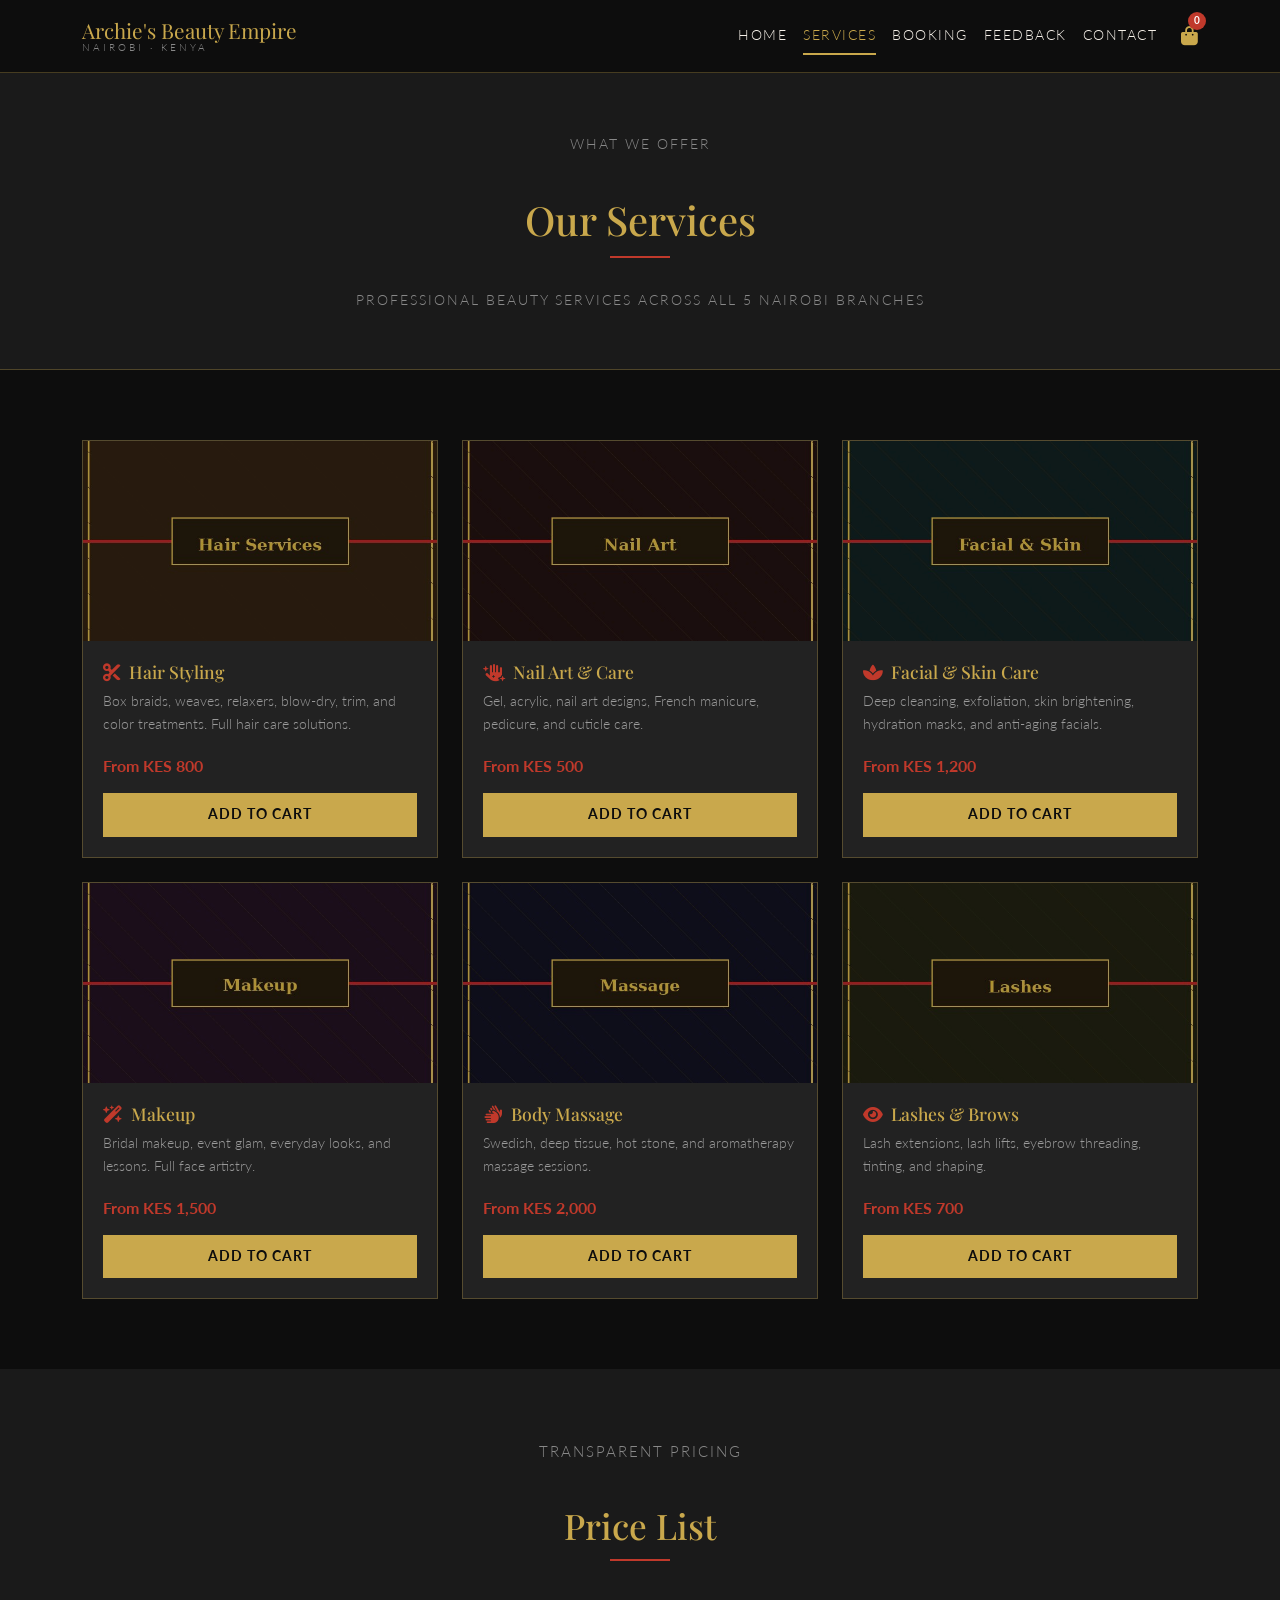
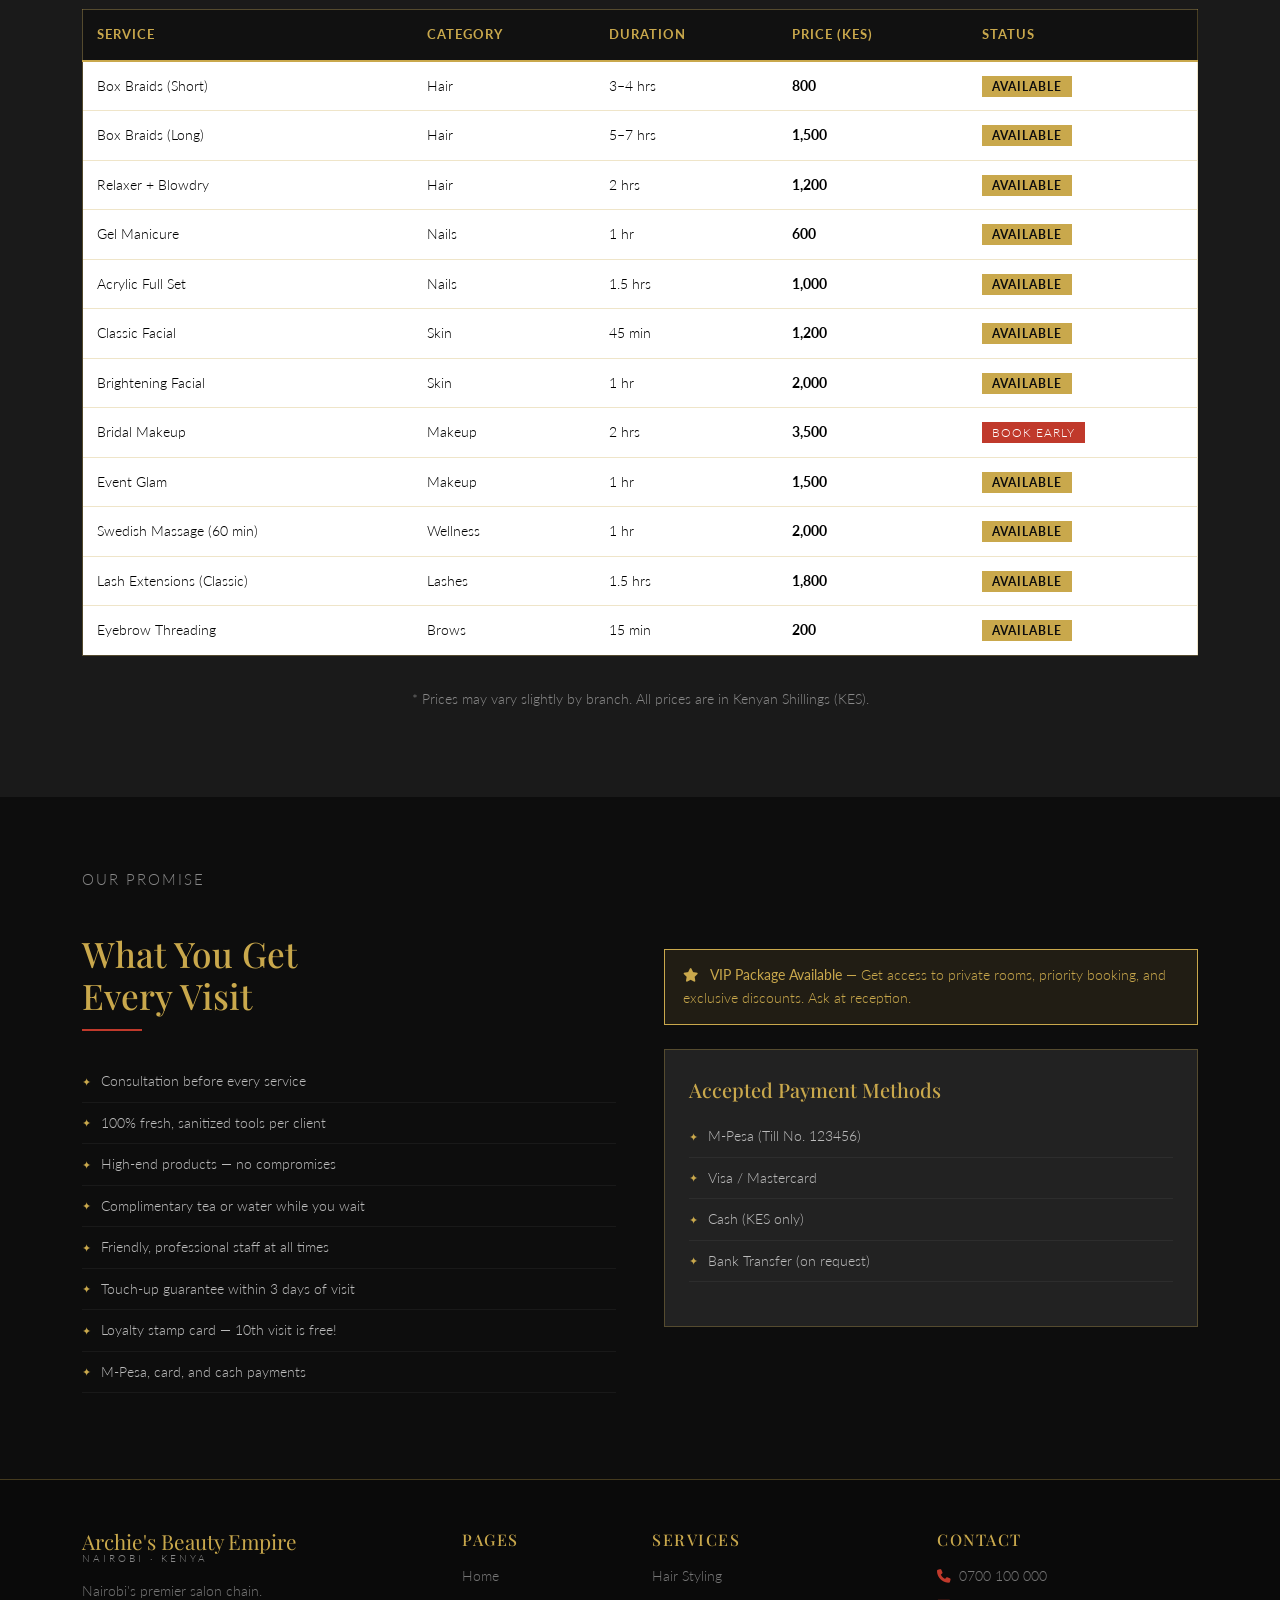
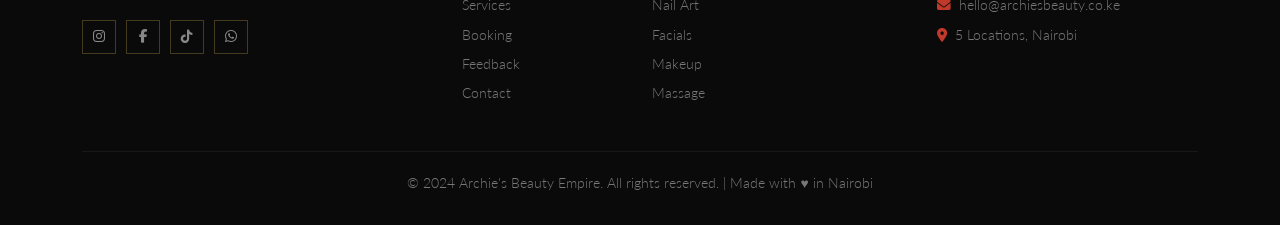
==== services.html @ 9f959bee "first commit" ====
<!DOCTYPE html>
<html lang="en">
<head>
  <meta charset="UTF-8"/>
  <meta name="viewport" content="width=device-width, initial-scale=1.0"/>
  <title>Services | Archie's Beauty Empire</title>
  <link href="https://cdn.jsdelivr.net/npm/bootstrap@5.3.0/dist/css/bootstrap.min.css" rel="stylesheet"/>
  <link rel="stylesheet" href="https://cdnjs.cloudflare.com/ajax/libs/font-awesome/6.4.0/css/all.min.css"/>
  <link rel="stylesheet" href="assets/styles/style.css"/>
</head>
<body>

  <!-- NAVBAR -->
  <nav class="navbar navbar-expand-lg sticky-top">
    <div class="container">
      <a class="navbar-brand" href="index.html">
        <img src="assets/images/logo.png" alt="Logo" onerror="this.style.display='none'"/>
        <div class="brand-text">
          Archie's Beauty Empire
          <span>Nairobi · Kenya</span>
        </div>
      </a>
      <button class="navbar-toggler" type="button" data-bs-toggle="collapse" data-bs-target="#navbarMain">
        <span class="navbar-toggler-icon"></span>
      </button>
      <div class="collapse navbar-collapse" id="navbarMain">
        <ul class="navbar-nav ms-auto align-items-center">
          <li class="nav-item"><a class="nav-link" href="index.html">Home</a></li>
          <li class="nav-item"><a class="nav-link active" href="services.html">Services</a></li>
          <li class="nav-item"><a class="nav-link" href="booking.html">Booking</a></li>
          <li class="nav-item"><a class="nav-link" href="feedback.html">Feedback</a></li>
          <li class="nav-item"><a class="nav-link" href="contact.html">Contact</a></li>
          <li class="nav-item">
            <div class="cart-icon-wrapper ms-3" onclick="toggleCart()">
              <i class="fas fa-shopping-bag"></i>
              <span class="cart-badge" id="cartCount">0</span>
            </div>
          </li>
        </ul>
      </div>
    </div>
  </nav>

  <!-- PAGE HEADER -->
  <div class="page-header">
    <div class="container">
      <p class="section-subtitle">What We Offer</p>
      <h1 class="section-title">Our Services</h1>
      <div class="divider mx-auto"></div>
      <p style="color:var(--grey); font-size:0.9rem;">Professional beauty services across all 5 Nairobi branches</p>
    </div>
  </div>

  <!-- ALL SERVICES CARDS -->
  <section class="section-pad">
    <div class="container">
      <div class="row g-4">

        <div class="col-md-4 col-sm-6">
          <div class="service-card">
            <img src="assets/images/service-hair.jpg" alt="Hair"/>
            <div class="card-body">
              <h5 class="card-title"><i class="fas fa-cut me-2" style="color:var(--red);"></i>Hair Styling</h5>
              <p class="card-text">Box braids, weaves, relaxers, blow-dry, trim, and color treatments. Full hair care solutions.</p>
              <span class="price-tag">From KES 800</span>
              <button class="btn-gold w-100" onclick="addToCart('Hair Styling', 800)">Add to Cart</button>
            </div>
          </div>
        </div>

        <div class="col-md-4 col-sm-6">
          <div class="service-card">
            <img src="assets/images/service-nails.jpg" alt="Nails"/>
            <div class="card-body">
              <h5 class="card-title"><i class="fas fa-hand-sparkles me-2" style="color:var(--red);"></i>Nail Art & Care</h5>
              <p class="card-text">Gel, acrylic, nail art designs, French manicure, pedicure, and cuticle care.</p>
              <span class="price-tag">From KES 500</span>
              <button class="btn-gold w-100" onclick="addToCart('Nail Art & Care', 500)">Add to Cart</button>
            </div>
          </div>
        </div>

        <div class="col-md-4 col-sm-6">
          <div class="service-card">
            <img src="assets/images/service-facial.jpg" alt="Facial"/>
            <div class="card-body">
              <h5 class="card-title"><i class="fas fa-spa me-2" style="color:var(--red);"></i>Facial & Skin Care</h5>
              <p class="card-text">Deep cleansing, exfoliation, skin brightening, hydration masks, and anti-aging facials.</p>
              <span class="price-tag">From KES 1,200</span>
              <button class="btn-gold w-100" onclick="addToCart('Facial & Skin Care', 1200)">Add to Cart</button>
            </div>
          </div>
        </div>

        <div class="col-md-4 col-sm-6">
          <div class="service-card">
            <img src="assets/images/service-makeup.jpg" alt="Makeup"/>
            <div class="card-body">
              <h5 class="card-title"><i class="fas fa-wand-magic-sparkles me-2" style="color:var(--red);"></i>Makeup</h5>
              <p class="card-text">Bridal makeup, event glam, everyday looks, and lessons. Full face artistry.</p>
              <span class="price-tag">From KES 1,500</span>
              <button class="btn-gold w-100" onclick="addToCart('Makeup', 1500)">Add to Cart</button>
            </div>
          </div>
        </div>

        <div class="col-md-4 col-sm-6">
          <div class="service-card">
            <img src="assets/images/service-massage.jpg" alt="Massage"/>
            <div class="card-body">
              <h5 class="card-title"><i class="fas fa-hands me-2" style="color:var(--red);"></i>Body Massage</h5>
              <p class="card-text">Swedish, deep tissue, hot stone, and aromatherapy massage sessions.</p>
              <span class="price-tag">From KES 2,000</span>
              <button class="btn-gold w-100" onclick="addToCart('Body Massage', 2000)">Add to Cart</button>
            </div>
          </div>
        </div>

        <div class="col-md-4 col-sm-6">
          <div class="service-card">
            <img src="assets/images/service-lashes.jpg" alt="Lashes"/>
            <div class="card-body">
              <h5 class="card-title"><i class="fas fa-eye me-2" style="color:var(--red);"></i>Lashes & Brows</h5>
              <p class="card-text">Lash extensions, lash lifts, eyebrow threading, tinting, and shaping.</p>
              <span class="price-tag">From KES 700</span>
              <button class="btn-gold w-100" onclick="addToCart('Lashes & Brows', 700)">Add to Cart</button>
            </div>
          </div>
        </div>

      </div>
    </div>
  </section>

  <!-- PRICE TABLE -->
  <section class="section-pad" style="background: var(--dark);">
    <div class="container">
      <div class="text-center mb-5">
        <p class="section-subtitle">Transparent Pricing</p>
        <h2 class="section-title">Price List</h2>
        <div class="divider mx-auto"></div>
      </div>
      <div class="table-responsive">
        <table class="table table-dark-custom w-100">
          <thead>
            <tr>
              <th>Service</th>
              <th>Category</th>
              <th>Duration</th>
              <th>Price (KES)</th>
              <th>Status</th>
            </tr>
          </thead>
          <tbody>
            <tr>
              <td>Box Braids (Short)</td>
              <td>Hair</td>
              <td>3–4 hrs</td>
              <td class="price-cell">800</td>
              <td><span class="badge-gold">Available</span></td>
            </tr>
            <tr>
              <td>Box Braids (Long)</td>
              <td>Hair</td>
              <td>5–7 hrs</td>
              <td class="price-cell">1,500</td>
              <td><span class="badge-gold">Available</span></td>
            </tr>
            <tr>
              <td>Relaxer + Blowdry</td>
              <td>Hair</td>
              <td>2 hrs</td>
              <td class="price-cell">1,200</td>
              <td><span class="badge-gold">Available</span></td>
            </tr>
            <tr>
              <td>Gel Manicure</td>
              <td>Nails</td>
              <td>1 hr</td>
              <td class="price-cell">600</td>
              <td><span class="badge-gold">Available</span></td>
            </tr>
            <tr>
              <td>Acrylic Full Set</td>
              <td>Nails</td>
              <td>1.5 hrs</td>
              <td class="price-cell">1,000</td>
              <td><span class="badge-gold">Available</span></td>
            </tr>
            <tr>
              <td>Classic Facial</td>
              <td>Skin</td>
              <td>45 min</td>
              <td class="price-cell">1,200</td>
              <td><span class="badge-gold">Available</span></td>
            </tr>
            <tr>
              <td>Brightening Facial</td>
              <td>Skin</td>
              <td>1 hr</td>
              <td class="price-cell">2,000</td>
              <td><span class="badge-gold">Available</span></td>
            </tr>
            <tr>
              <td>Bridal Makeup</td>
              <td>Makeup</td>
              <td>2 hrs</td>
              <td class="price-cell">3,500</td>
              <td><span class="badge-red">Book Early</span></td>
            </tr>
            <tr>
              <td>Event Glam</td>
              <td>Makeup</td>
              <td>1 hr</td>
              <td class="price-cell">1,500</td>
              <td><span class="badge-gold">Available</span></td>
            </tr>
            <tr>
              <td>Swedish Massage (60 min)</td>
              <td>Wellness</td>
              <td>1 hr</td>
              <td class="price-cell">2,000</td>
              <td><span class="badge-gold">Available</span></td>
            </tr>
            <tr>
              <td>Lash Extensions (Classic)</td>
              <td>Lashes</td>
              <td>1.5 hrs</td>
              <td class="price-cell">1,800</td>
              <td><span class="badge-gold">Available</span></td>
            </tr>
            <tr>
              <td>Eyebrow Threading</td>
              <td>Brows</td>
              <td>15 min</td>
              <td class="price-cell">200</td>
              <td><span class="badge-gold">Available</span></td>
            </tr>
          </tbody>
        </table>
      </div>
      <p class="text-sm mt-3 text-center">* Prices may vary slightly by branch. All prices are in Kenyan Shillings (KES).</p>
    </div>
  </section>

  <!-- BENEFITS LIST -->
  <section class="section-pad">
    <div class="container">
      <div class="row g-5 align-items-center">
        <div class="col-lg-6">
          <p class="section-subtitle">Our Promise</p>
          <h2 class="section-title">What You Get <br/>Every Visit</h2>
          <div class="divider divider-left"></div>
          <ul class="features-list mt-4">
            <li>Consultation before every service</li>
            <li>100% fresh, sanitized tools per client</li>
            <li>High-end products — no compromises</li>
            <li>Complimentary tea or water while you wait</li>
            <li>Friendly, professional staff at all times</li>
            <li>Touch-up guarantee within 3 days of visit</li>
            <li>Loyalty stamp card — 10th visit is free!</li>
            <li>M-Pesa, card, and cash payments</li>
          </ul>
        </div>
        <div class="col-lg-6">
          <div class="alert-gold mb-4">
            <i class="fas fa-star me-2" style="color:var(--gold);"></i>
            <strong>VIP Package Available</strong> — Get access to private rooms, priority booking, and exclusive discounts. Ask at reception.
          </div>
          <div class="branch-card">
            <h5 style="margin-bottom:14px;">Accepted Payment Methods</h5>
            <ul class="features-list">
              <li>M-Pesa (Till No. 123456)</li>
              <li>Visa / Mastercard</li>
              <li>Cash (KES only)</li>
              <li>Bank Transfer (on request)</li>
            </ul>
          </div>
        </div>
      </div>
    </div>
  </section>

  <!-- FOOTER -->
  <footer>
    <div class="container">
      <div class="row g-4">
        <div class="col-md-4">
          <div class="brand-text mb-3">Archie's Beauty Empire<span>Nairobi · Kenya</span></div>
          <p>Nairobi's premier salon chain.</p>
          <div class="mt-3">
            <a href="#" class="social-link"><i class="fab fa-instagram"></i></a>
            <a href="#" class="social-link"><i class="fab fa-facebook-f"></i></a>
            <a href="#" class="social-link"><i class="fab fa-tiktok"></i></a>
            <a href="#" class="social-link"><i class="fab fa-whatsapp"></i></a>
          </div>
        </div>
        <div class="col-md-2">
          <h6>Pages</h6>
          <ul class="ps-0">
            <li><a href="index.html">Home</a></li>
            <li><a href="services.html">Services</a></li>
            <li><a href="booking.html">Booking</a></li>
            <li><a href="feedback.html">Feedback</a></li>
            <li><a href="contact.html">Contact</a></li>
          </ul>
        </div>
        <div class="col-md-3">
          <h6>Services</h6>
          <ul class="ps-0">
            <li>Hair Styling</li>
            <li>Nail Art</li>
            <li>Facials</li>
            <li>Makeup</li>
            <li>Massage</li>
          </ul>
        </div>
        <div class="col-md-3">
          <h6>Contact</h6>
          <p><i class="fas fa-phone me-2" style="color:var(--red);"></i>0700 100 000</p>
          <p><i class="fas fa-envelope me-2" style="color:var(--red);"></i>hello@archiesbeauty.co.ke</p>
          <p><i class="fas fa-map-marker-alt me-2" style="color:var(--red);"></i>5 Locations, Nairobi</p>
        </div>
      </div>
      <div class="footer-bottom text-center">
        <p>&copy; 2024 Archie's Beauty Empire. All rights reserved. | Made with ♥ in Nairobi</p>
      </div>
    </div>
  </footer>

  <!-- CART SIDEBAR -->
  <div class="cart-overlay" id="cartOverlay" onclick="toggleCart()"></div>
  <div class="cart-sidebar" id="cartSidebar">
    <div class="cart-sidebar-header">
      <h5>My Cart</h5>
      <button class="cart-close-btn" onclick="toggleCart()"><i class="fas fa-times"></i></button>
    </div>
    <div id="cartItems">
      <p style="color:var(--grey); font-size:0.85rem; text-align:center; margin-top:30px;">Your cart is empty.</p>
    </div>
    <div class="cart-total" id="cartTotalSection" style="display:none;">
      <span>Total</span>
      <span id="cartTotalPrice">KES 0</span>
    </div>
    <button class="btn-gold w-100 mt-3" onclick="checkout()" id="checkoutBtn" style="display:none;">Checkout</button>
    <a href="booking.html" class="btn-outline-gold w-100 mt-2 d-block text-center">Book Appointment</a>
  </div>

  <script src="https://cdn.jsdelivr.net/npm/bootstrap@5.3.0/dist/js/bootstrap.bundle.min.js"></script>
  <script src="assets/styles/cart.js"></script>
</body>
</html>
---- assets/styles/style.css ----
/* =============================================
   Archie's Beauty Empire - External Stylesheet
   Theme: Minimal Kenyan | Gold + Black + Red
   ============================================= */

/* --- Google Fonts Import --- */
@import url('https://fonts.googleapis.com/css2?family=Playfair+Display:wght@400;600;700&family=Lato:wght@300;400;700&display=swap');

/* --- CSS Variables --- */
:root {
  --gold: #c9a84c;
  --gold-light: #e2c87e;
  --gold-dark: #9a7a2e;
  --black: #0d0d0d;
  --dark: #1a1a1a;
  --dark-card: #222222;
  --red: #c0392b;
  --red-dark: #922b21;
  --white: #f5f0e8;
  --grey: #888888;
  --border: rgba(201, 168, 76, 0.3);
  --font-heading: 'Playfair Display', serif;
  --font-body: 'Lato', sans-serif;
}

/* --- Reset & Base --- */
* {
  margin: 0;
  padding: 0;
  box-sizing: border-box;
}

body {
  background-color: var(--black);
  color: var(--white);
  font-family: var(--font-body);
  font-weight: 300;
  line-height: 1.7;
}

h1, h2, h3, h4, h5 {
  font-family: var(--font-heading);
  color: var(--gold);
}

a {
  text-decoration: none;
  color: inherit;
}

p {
  color: #ccc;
}

img {
  max-width: 100%;
  display: block;
}

/* --- Utility Classes --- */
.gold-text { color: var(--gold); }
.red-text  { color: var(--red); }
.section-pad { padding: 70px 0; }
.text-sm { font-size: 0.85rem; color: var(--grey); }

.section-title {
  font-family: var(--font-heading);
  font-size: 2.2rem;
  color: var(--gold);
  margin-bottom: 10px;
}

.section-subtitle {
  color: var(--grey);
  font-size: 0.95rem;
  margin-bottom: 40px;
  letter-spacing: 2px;
  text-transform: uppercase;
}

.divider {
  width: 60px;
  height: 2px;
  background: var(--red);
  margin: 12px auto 30px;
}

.divider-left {
  margin-left: 0;
}

/* --- Buttons --- */
.btn-gold {
  background-color: var(--gold);
  color: var(--black);
  border: none;
  padding: 10px 28px;
  font-family: var(--font-body);
  font-weight: 700;
  letter-spacing: 1px;
  text-transform: uppercase;
  font-size: 0.85rem;
  transition: all 0.3s ease;
  cursor: pointer;
  border-radius: 0;
}

.btn-gold:hover {
  background-color: var(--gold-dark);
  color: var(--white);
  transform: translateY(-2px);
}

.btn-outline-gold {
  background: transparent;
  border: 1px solid var(--gold);
  color: var(--gold);
  padding: 10px 28px;
  font-family: var(--font-body);
  font-weight: 700;
  letter-spacing: 1px;
  text-transform: uppercase;
  font-size: 0.85rem;
  transition: all 0.3s ease;
  cursor: pointer;
  border-radius: 0;
}

.btn-outline-gold:hover {
  background-color: var(--gold);
  color: var(--black);
}

.btn-red {
  background-color: var(--red);
  color: var(--white);
  border: none;
  padding: 10px 28px;
  font-family: var(--font-body);
  font-weight: 700;
  letter-spacing: 1px;
  text-transform: uppercase;
  font-size: 0.85rem;
  transition: all 0.3s ease;
  cursor: pointer;
  border-radius: 0;
}

.btn-red:hover {
  background-color: var(--red-dark);
  transform: translateY(-2px);
}

/* --- Navbar --- */
.navbar {
  background-color: var(--black) !important;
  border-bottom: 1px solid var(--border);
  padding: 14px 0;
}

.navbar-brand {
  display: flex;
  align-items: center;
  gap: 12px;
}

.navbar-brand img {
  width: 48px;
  height: 48px;
  object-fit: contain;
  border: 1px solid var(--gold);
  border-radius: 50%;
  padding: 3px;
}

.brand-text {
  font-family: var(--font-heading);
  font-size: 1.3rem;
  color: var(--gold);
  line-height: 1.1;
}

.brand-text span {
  display: block;
  font-size: 0.65rem;
  letter-spacing: 3px;
  color: var(--grey);
  font-family: var(--font-body);
  text-transform: uppercase;
}

.navbar-nav .nav-link {
  color: var(--white) !important;
  font-size: 0.85rem;
  letter-spacing: 1.5px;
  text-transform: uppercase;
  margin: 0 8px;
  padding: 6px 0 !important;
  border-bottom: 2px solid transparent;
  transition: all 0.3s;
}

.navbar-nav .nav-link:hover,
.navbar-nav .nav-link.active {
  color: var(--gold) !important;
  border-bottom: 2px solid var(--gold);
}

.navbar-toggler {
  border: 1px solid var(--gold) !important;
}

.navbar-toggler-icon {
  filter: invert(80%) sepia(50%) saturate(500%) hue-rotate(5deg);
}

.cart-icon-wrapper {
  position: relative;
  cursor: pointer;
  color: var(--gold);
  font-size: 1.2rem;
  margin-left: 12px;
}

.cart-badge {
  position: absolute;
  top: -8px;
  right: -8px;
  background: var(--red);
  color: #fff;
  border-radius: 50%;
  width: 18px;
  height: 18px;
  font-size: 0.65rem;
  display: flex;
  align-items: center;
  justify-content: center;
  font-weight: bold;
}

/* --- Hero Section --- */
.hero-section {
  position: relative;
  min-height: 88vh;
  display: flex;
  align-items: center;
  overflow: hidden;
  background-color: var(--dark);
}

.hero-bg {
  position: absolute;
  inset: 0;
  background-image: url('../images/hero-salon.jpg');
  background-size: cover;
  background-position: center;
  opacity: 0.2;
  z-index: 0;
}

.hero-overlay {
  position: absolute;
  inset: 0;
  background: linear-gradient(135deg, rgba(13,13,13,0.95) 40%, rgba(192,57,43,0.12) 100%);
  z-index: 1;
}

.hero-content {
  position: relative;
  z-index: 2;
}

.hero-eyebrow {
  font-size: 0.75rem;
  letter-spacing: 5px;
  text-transform: uppercase;
  color: var(--red);
  margin-bottom: 16px;
}

.hero-title {
  font-family: var(--font-heading);
  font-size: clamp(2.5rem, 6vw, 5rem);
  color: var(--gold);
  line-height: 1.1;
  margin-bottom: 20px;
}

.hero-title em {
  font-style: italic;
  color: var(--white);
}

.hero-desc {
  color: #aaa;
  font-size: 1rem;
  max-width: 480px;
  margin-bottom: 36px;
  line-height: 1.8;
}

.hero-gold-line {
  width: 80px;
  height: 1px;
  background: var(--gold);
  margin-bottom: 30px;
}

.hero-stats {
  display: flex;
  gap: 40px;
  margin-top: 50px;
}

.hero-stat h3 {
  font-size: 2rem;
  font-family: var(--font-heading);
  color: var(--gold);
}

.hero-stat p {
  font-size: 0.75rem;
  text-transform: uppercase;
  letter-spacing: 2px;
  color: var(--grey);
}

/* --- Cards --- */
.service-card {
  background: var(--dark-card);
  border: 1px solid var(--border);
  border-radius: 0;
  overflow: hidden;
  transition: transform 0.3s ease, border-color 0.3s;
  height: 100%;
}

.service-card:hover {
  transform: translateY(-6px);
  border-color: var(--gold);
}

.service-card img {
  height: 200px;
  width: 100%;
  object-fit: cover;
  opacity: 0.8;
  transition: opacity 0.3s;
}

.service-card:hover img {
  opacity: 1;
}

.service-card .card-body {
  padding: 20px;
}

.service-card .card-title {
  font-family: var(--font-heading);
  font-size: 1.1rem;
  color: var(--gold);
  margin-bottom: 8px;
}

.service-card .card-text {
  font-size: 0.85rem;
  color: #999;
  margin-bottom: 16px;
}

.service-card .price-tag {
  color: var(--red);
  font-size: 1rem;
  font-weight: bold;
  margin-bottom: 14px;
  display: block;
}

/* --- Carousel --- */
.carousel-item img {
  height: 480px;
  object-fit: cover;
  opacity: 0.5;
}

.carousel-caption-custom {
  position: absolute;
  bottom: 50%;
  left: 50%;
  transform: translate(-50%, 50%);
  text-align: center;
  z-index: 10;
}

.carousel-caption-custom h3 {
  font-family: var(--font-heading);
  font-size: 2.2rem;
  color: var(--gold);
}

.carousel-caption-custom p {
  color: #ccc;
  font-size: 0.9rem;
}

.carousel-control-prev-icon,
.carousel-control-next-icon {
  filter: invert(75%) sepia(40%) saturate(500%) hue-rotate(5deg);
}

.carousel-indicators [data-bs-target] {
  background-color: var(--gold);
}

/* --- Pricing Table --- */
.table-dark-custom {
  background: var(--dark-card);
  color: var(--white);
  border: 1px solid var(--border);
  font-size: 0.9rem;
}

.table-dark-custom thead th {
  background: #111;
  color: var(--gold);
  border-bottom: 2px solid var(--gold);
  text-transform: uppercase;
  letter-spacing: 1px;
  font-size: 0.8rem;
  padding: 14px;
}

.table-dark-custom td {
  border-color: var(--border);
  padding: 12px 14px;
  vertical-align: middle;
}

.table-dark-custom tr:hover {
  background: rgba(201,168,76,0.06);
}

.price-cell {
  color: var(--gold);
  font-weight: bold;
}

.badge-red {
  background: var(--red);
  color: #fff;
  padding: 3px 10px;
  font-size: 0.75rem;
  text-transform: uppercase;
  letter-spacing: 1px;
}

.badge-gold {
  background: var(--gold);
  color: var(--black);
  padding: 3px 10px;
  font-size: 0.75rem;
  text-transform: uppercase;
  letter-spacing: 1px;
  font-weight: bold;
}

/* --- Forms --- */
.form-control-dark {
  background: #1a1a1a;
  border: 1px solid var(--border);
  color: var(--white);
  border-radius: 0;
  padding: 12px 16px;
  font-size: 0.9rem;
  width: 100%;
}

.form-control-dark:focus {
  outline: none;
  border-color: var(--gold);
  background: #1f1f1f;
  box-shadow: 0 0 0 2px rgba(201,168,76,0.15);
  color: var(--white);
}

.form-control-dark::placeholder {
  color: #555;
}

.form-label-custom {
  color: var(--grey);
  font-size: 0.78rem;
  text-transform: uppercase;
  letter-spacing: 1.5px;
  margin-bottom: 6px;
  display: block;
}

.form-group-gap {
  margin-bottom: 20px;
}

select.form-control-dark option {
  background: var(--dark);
  color: var(--white);
}

/* --- Branches Section --- */
.branch-card {
  background: var(--dark-card);
  border: 1px solid var(--border);
  padding: 28px 24px;
  transition: border-color 0.3s;
  height: 100%;
}

.branch-card:hover {
  border-color: var(--gold);
}

.branch-card h5 {
  font-family: var(--font-heading);
  color: var(--gold);
  margin-bottom: 10px;
}

.branch-card p {
  font-size: 0.85rem;
  color: #999;
  margin-bottom: 4px;
}

.branch-icon {
  color: var(--red);
  font-size: 1.6rem;
  margin-bottom: 14px;
}

/* --- Feedback / Rating --- */
.feedback-card {
  background: var(--dark-card);
  border: 1px solid var(--border);
  padding: 24px;
  position: relative;
  transition: border-color 0.3s;
  height: 100%;
}

.feedback-card:hover {
  border-color: var(--gold);
}

.feedback-card .quote-mark {
  font-size: 3rem;
  color: var(--red);
  line-height: 1;
  font-family: var(--font-heading);
  position: absolute;
  top: 14px;
  left: 18px;
  opacity: 0.4;
}

.feedback-text {
  font-size: 0.9rem;
  color: #bbb;
  margin-bottom: 16px;
  padding-top: 20px;
}

.feedback-author {
  font-size: 0.8rem;
  color: var(--gold);
  font-weight: bold;
  text-transform: uppercase;
  letter-spacing: 1px;
}

.stars {
  color: var(--gold);
  font-size: 0.9rem;
  margin-bottom: 8px;
}

/* --- Cart Sidebar --- */
.cart-sidebar {
  position: fixed;
  right: -360px;
  top: 0;
  width: 340px;
  height: 100vh;
  background: var(--dark);
  border-left: 1px solid var(--border);
  z-index: 1050;
  transition: right 0.35s ease;
  overflow-y: auto;
  padding: 24px;
}

.cart-sidebar.open {
  right: 0;
}

.cart-sidebar-header {
  display: flex;
  justify-content: space-between;
  align-items: center;
  border-bottom: 1px solid var(--border);
  padding-bottom: 16px;
  margin-bottom: 20px;
}

.cart-sidebar-header h5 {
  color: var(--gold);
  font-family: var(--font-heading);
  margin: 0;
}

.cart-close-btn {
  background: none;
  border: none;
  color: var(--grey);
  font-size: 1.3rem;
  cursor: pointer;
}

.cart-item {
  display: flex;
  justify-content: space-between;
  align-items: center;
  padding: 12px 0;
  border-bottom: 1px solid rgba(255,255,255,0.06);
  font-size: 0.85rem;
}

.cart-item-name { color: var(--white); }
.cart-item-price { color: var(--gold); font-weight: bold; }

.cart-remove {
  background: none;
  border: none;
  color: var(--red);
  cursor: pointer;
  font-size: 0.8rem;
}

.cart-total {
  border-top: 1px solid var(--border);
  margin-top: 16px;
  padding-top: 16px;
  display: flex;
  justify-content: space-between;
  font-weight: bold;
  color: var(--gold);
  font-size: 1rem;
}

.cart-overlay {
  display: none;
  position: fixed;
  inset: 0;
  background: rgba(0,0,0,0.6);
  z-index: 1040;
}

.cart-overlay.open {
  display: block;
}

/* --- Footer --- */
footer {
  background: #0a0a0a;
  border-top: 1px solid var(--border);
  padding: 50px 0 24px;
  margin-top: 0;
}

footer h6 {
  color: var(--gold);
  font-family: var(--font-heading);
  font-size: 1rem;
  margin-bottom: 16px;
  text-transform: uppercase;
  letter-spacing: 1.5px;
}

footer p, footer a, footer li {
  font-size: 0.85rem;
  color: #777;
  list-style: none;
  margin-bottom: 6px;
}

footer a:hover { color: var(--gold); }

.footer-bottom {
  border-top: 1px solid rgba(255,255,255,0.06);
  padding-top: 20px;
  margin-top: 30px;
  font-size: 0.78rem;
  color: #555;
}

.social-link {
  display: inline-flex;
  align-items: center;
  justify-content: center;
  width: 34px;
  height: 34px;
  border: 1px solid var(--border);
  color: var(--grey) !important;
  margin-right: 6px;
  transition: all 0.3s;
  font-size: 0.85rem;
}

.social-link:hover {
  border-color: var(--gold);
  color: var(--gold) !important;
}

/* --- Page Header --- */
.page-header {
  background: var(--dark);
  border-bottom: 1px solid var(--border);
  padding: 60px 0 40px;
  text-align: center;
}

.page-header h1 {
  font-size: 2.5rem;
}

.page-header p {
  color: var(--grey);
  font-size: 0.85rem;
  letter-spacing: 2px;
  text-transform: uppercase;
}

/* --- Booking steps --- */
.step-badge {
  display: inline-flex;
  align-items: center;
  justify-content: center;
  width: 36px;
  height: 36px;
  background: var(--gold);
  color: var(--black);
  font-weight: bold;
  font-size: 0.9rem;
  border-radius: 50%;
  margin-bottom: 12px;
}

/* --- Features List --- */
.features-list {
  list-style: none;
  padding: 0;
}

.features-list li {
  padding: 8px 0;
  border-bottom: 1px solid rgba(255,255,255,0.05);
  font-size: 0.9rem;
  color: #bbb;
  display: flex;
  align-items: center;
  gap: 10px;
}

.features-list li::before {
  content: "✦";
  color: var(--gold);
  font-size: 0.7rem;
}

/* --- Rating Stars Input --- */
.star-rating {
  display: flex;
  flex-direction: row-reverse;
  gap: 6px;
  justify-content: flex-end;
}

.star-rating input {
  display: none;
}

.star-rating label {
  font-size: 1.6rem;
  color: #444;
  cursor: pointer;
  transition: color 0.2s;
}

.star-rating input:checked ~ label,
.star-rating label:hover,
.star-rating label:hover ~ label {
  color: var(--gold);
}

/* --- Alert / Notice --- */
.alert-gold {
  background: rgba(201,168,76,0.1);
  border: 1px solid var(--gold);
  color: var(--gold);
  padding: 14px 18px;
  font-size: 0.85rem;
  border-radius: 0;
}

/* --- Responsive Tweaks --- */
@media (max-width: 768px) {
  .hero-title { font-size: 2.2rem; }
  .hero-stats { gap: 20px; flex-wrap: wrap; }
  .section-title { font-size: 1.7rem; }
  .cart-sidebar { width: 100%; right: -100%; }
  .hero-desc { max-width: 100%; }
}

@media (max-width: 480px) {
  .hero-title { font-size: 1.8rem; }
  .navbar-brand .brand-text { font-size: 1rem; }
}
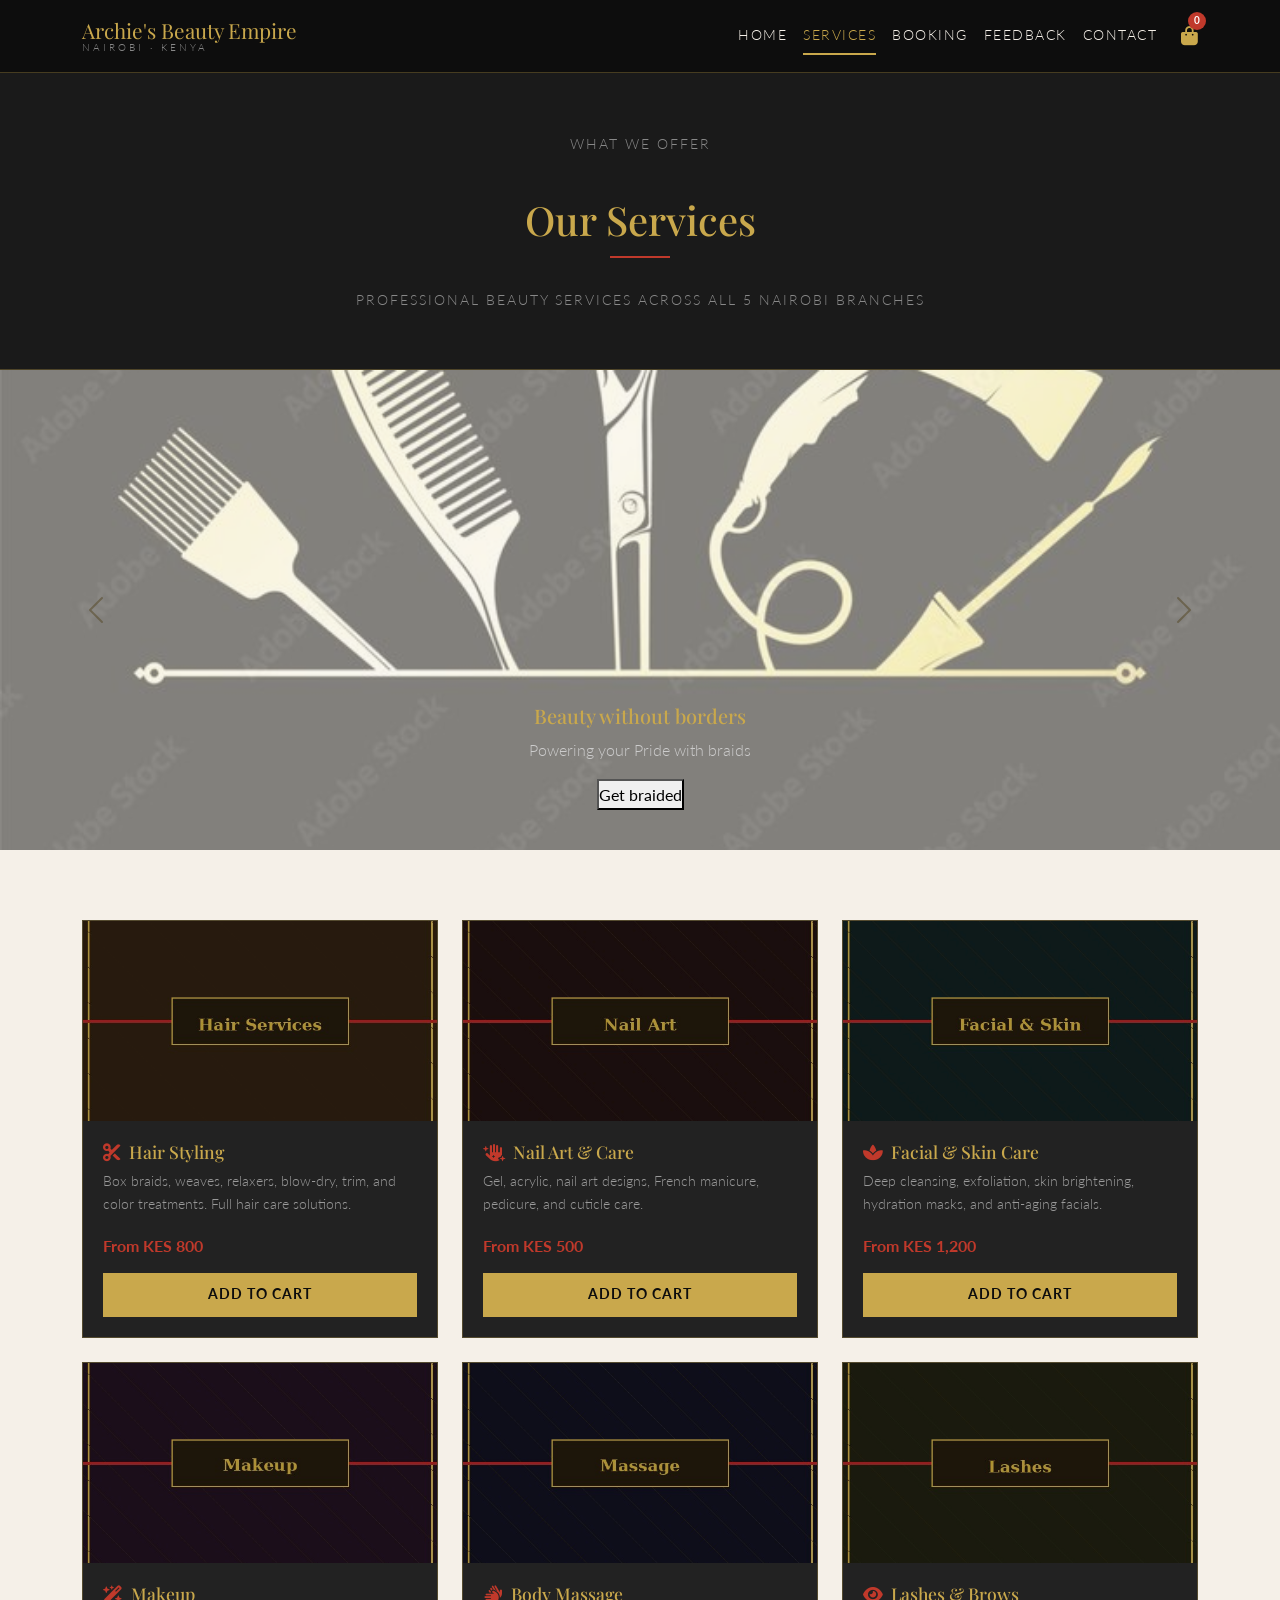
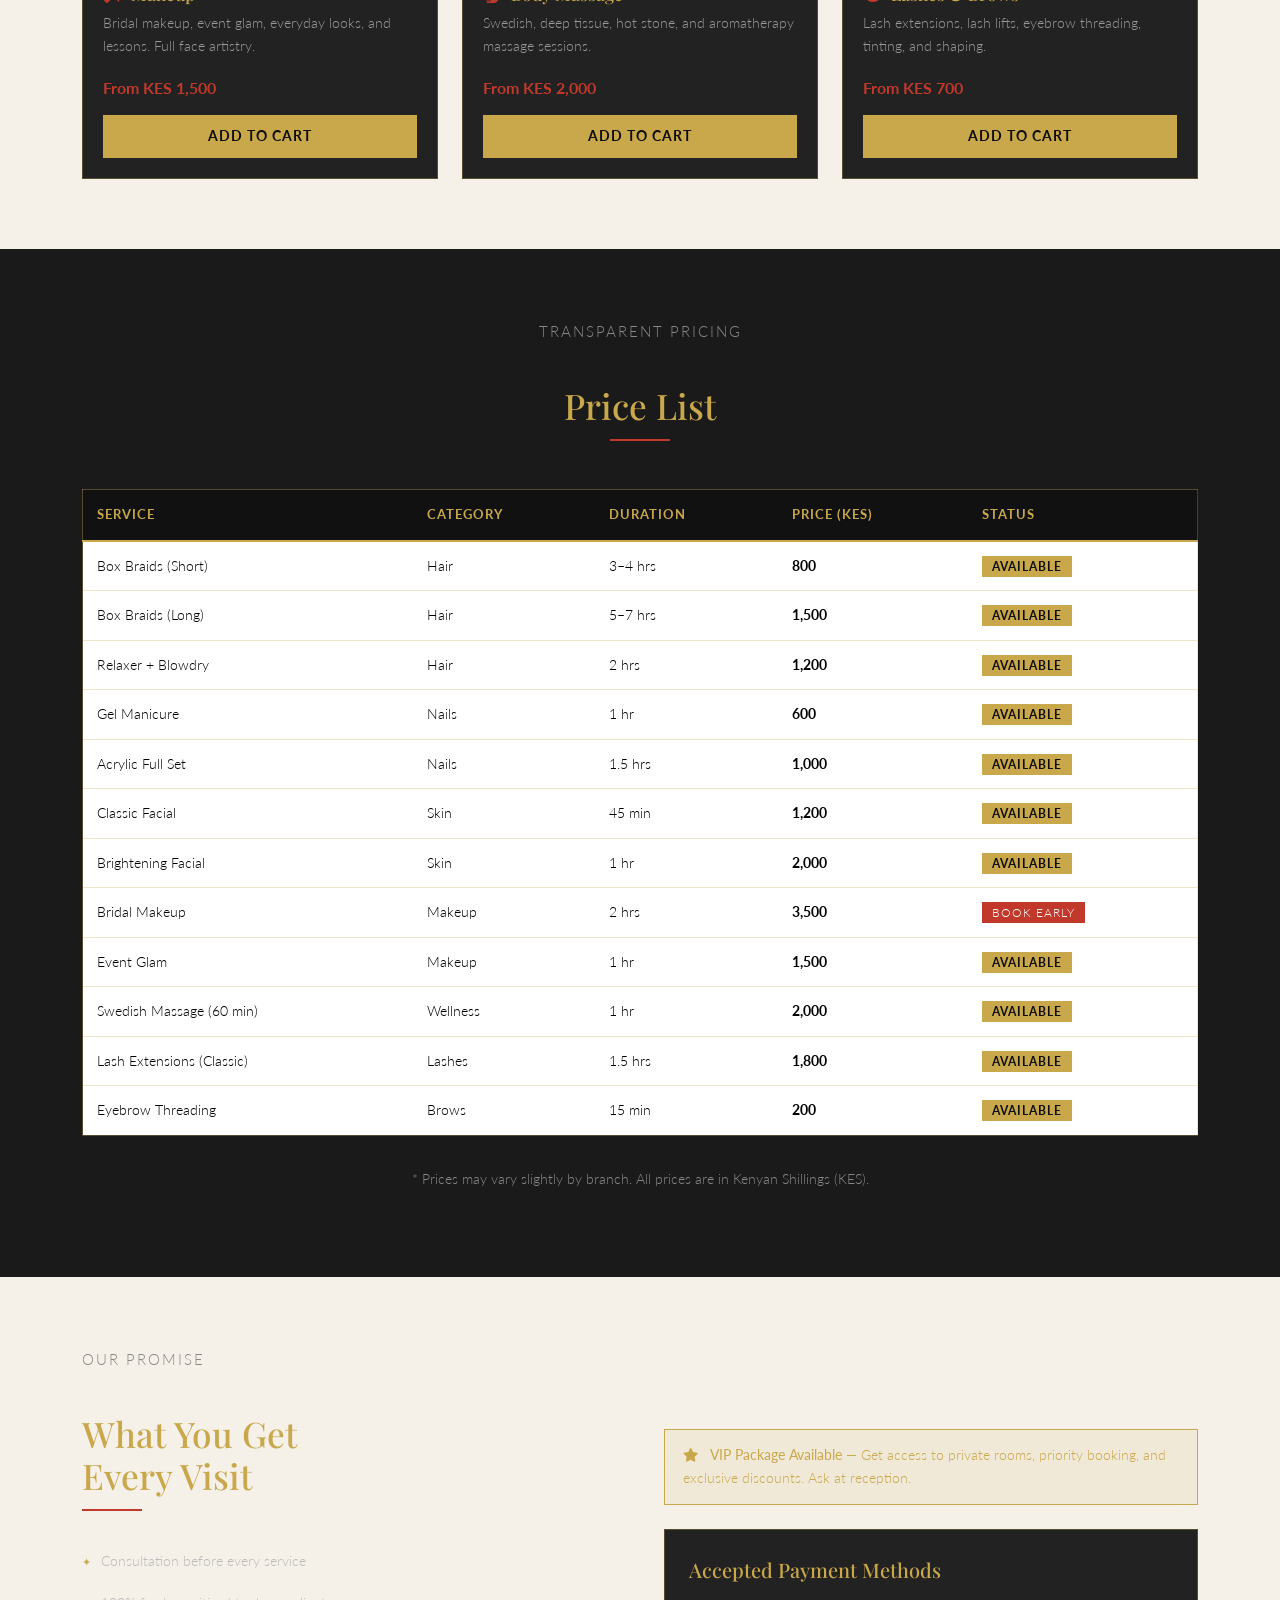
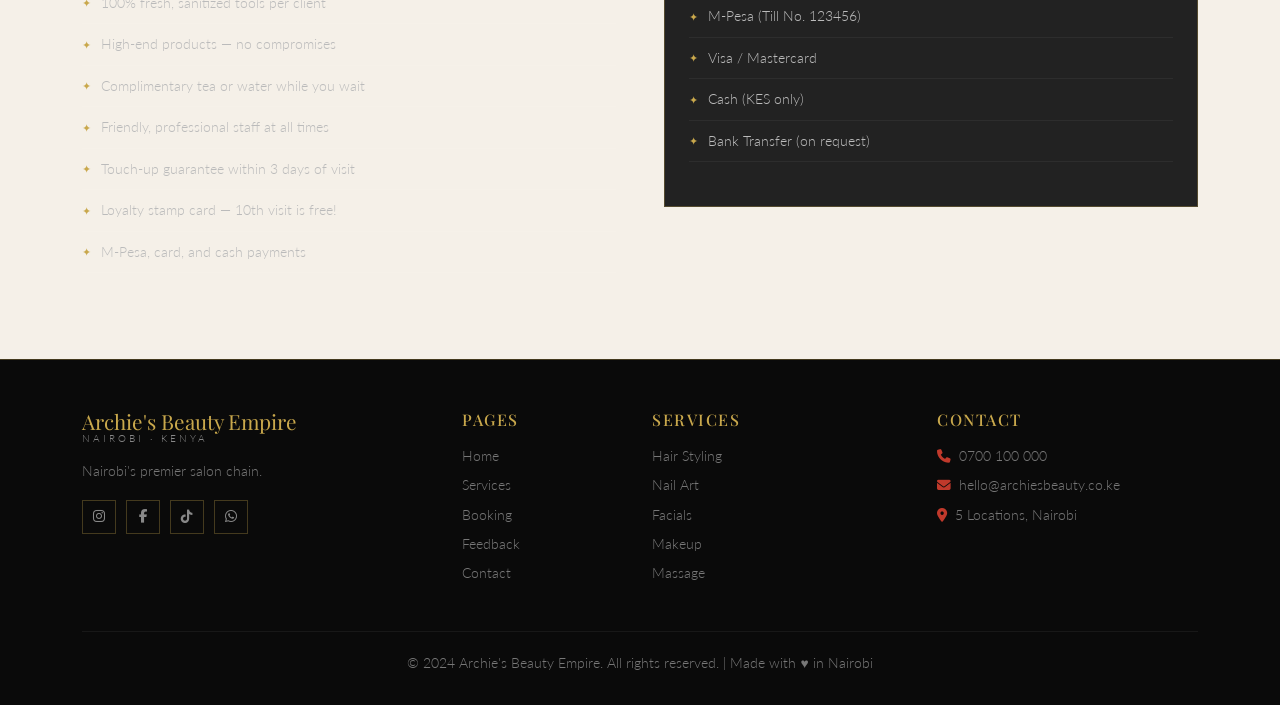
==== commit cfeed18e: "adding carousel" ====
--- a/services.html
+++ b/services.html
@@ -1,352 +1,403 @@
 <!DOCTYPE html>
 <html lang="en">
+
 <head>
-  <meta charset="UTF-8"/>
-  <meta name="viewport" content="width=device-width, initial-scale=1.0"/>
-  <title>Services | Archie's Beauty Empire</title>
-  <link href="https://cdn.jsdelivr.net/npm/bootstrap@5.3.0/dist/css/bootstrap.min.css" rel="stylesheet"/>
-  <link rel="stylesheet" href="https://cdnjs.cloudflare.com/ajax/libs/font-awesome/6.4.0/css/all.min.css"/>
-  <link rel="stylesheet" href="assets/styles/style.css"/>
+    <meta charset="UTF-8" />
+    <meta name="viewport" content="width=device-width, initial-scale=1.0" />
+    <title>Services | Archie's Beauty Empire</title>
+    <link href="https://cdn.jsdelivr.net/npm/bootstrap@5.3.0/dist/css/bootstrap.min.css" rel="stylesheet" />
+    <link rel="stylesheet" href="https://cdnjs.cloudflare.com/ajax/libs/font-awesome/6.4.0/css/all.min.css" />
+    <link rel="stylesheet" href="assets/styles/style.css" />
 </head>
+
 <body>
 
-  <!-- NAVBAR -->
-  <nav class="navbar navbar-expand-lg sticky-top">
-    <div class="container">
-      <a class="navbar-brand" href="index.html">
-        <img src="assets/images/logo.png" alt="Logo" onerror="this.style.display='none'"/>
-        <div class="brand-text">
-          Archie's Beauty Empire
-          <span>Nairobi · Kenya</span>
-        </div>
-      </a>
-      <button class="navbar-toggler" type="button" data-bs-toggle="collapse" data-bs-target="#navbarMain">
+    <!-- NAVBAR -->
+    <nav class="navbar navbar-expand-lg sticky-top">
+        <div class="container">
+            <a class="navbar-brand" href="index.html">
+                <img src="assets/images/logo.png" alt="Logo" onerror="this.style.display='none'" />
+                <div class="brand-text">
+                    Archie's Beauty Empire
+                    <span>Nairobi · Kenya</span>
+                </div>
+            </a>
+            <button class="navbar-toggler" type="button" data-bs-toggle="collapse" data-bs-target="#navbarMain">
         <span class="navbar-toggler-icon"></span>
       </button>
-      <div class="collapse navbar-collapse" id="navbarMain">
-        <ul class="navbar-nav ms-auto align-items-center">
-          <li class="nav-item"><a class="nav-link" href="index.html">Home</a></li>
-          <li class="nav-item"><a class="nav-link active" href="services.html">Services</a></li>
-          <li class="nav-item"><a class="nav-link" href="booking.html">Booking</a></li>
-          <li class="nav-item"><a class="nav-link" href="feedback.html">Feedback</a></li>
-          <li class="nav-item"><a class="nav-link" href="contact.html">Contact</a></li>
-          <li class="nav-item">
-            <div class="cart-icon-wrapper ms-3" onclick="toggleCart()">
-              <i class="fas fa-shopping-bag"></i>
-              <span class="cart-badge" id="cartCount">0</span>
-            </div>
-          </li>
-        </ul>
-      </div>
+            <div class="collapse navbar-collapse" id="navbarMain">
+                <ul class="navbar-nav ms-auto align-items-center">
+                    <li class="nav-item"><a class="nav-link" href="index.html">Home</a></li>
+                    <li class="nav-item"><a class="nav-link active" href="services.html">Services</a></li>
+                    <li class="nav-item"><a class="nav-link" href="booking.html">Booking</a></li>
+                    <li class="nav-item"><a class="nav-link" href="feedback.html">Feedback</a></li>
+                    <li class="nav-item"><a class="nav-link" href="contact.html">Contact</a></li>
+                    <li class="nav-item">
+                        <div class="cart-icon-wrapper ms-3" onclick="toggleCart()">
+                            <i class="fas fa-shopping-bag"></i>
+                            <span class="cart-badge" id="cartCount">0</span>
+                        </div>
+                    </li>
+                </ul>
+            </div>
+        </div>
+    </nav>
+
+    <!-- PAGE HEADER -->
+    <div class="page-header">
+        <div class="container">
+            <p class="section-subtitle">What We Offer</p>
+            <h1 class="section-title">Our Services</h1>
+            <div class="divider mx-auto"></div>
+            <p style="color:var(--grey); font-size:0.9rem;">Professional beauty services across all 5 Nairobi branches</p>
+        </div>
     </div>
-  </nav>
-
-  <!-- PAGE HEADER -->
-  <div class="page-header">
-    <div class="container">
-      <p class="section-subtitle">What We Offer</p>
-      <h1 class="section-title">Our Services</h1>
-      <div class="divider mx-auto"></div>
-      <p style="color:var(--grey); font-size:0.9rem;">Professional beauty services across all 5 Nairobi branches</p>
+    <!-- carousel slide -->
+    <div id="carouselExample" class="carousel slide" data-bs-ride="carousel">
+
+        <div class="carousel-inner">
+
+            <div class="carousel-item active">
+                <img src="assets/images/slide 1.jpeg" class="d-block w-100" alt="Slide 1">
+                <div class="carousel-caption">
+                    <h5>Beauty without borders</h5>
+                    <p>Powering your Pride with braids</p>
+                    <button class="btn-jaza">Get braided</button>
+                </div>
+            </div>
+
+            <div class="carousel-item">
+                <img src="assets/images/slide 2.jpeg" class="d-block w-100" alt="Slide 2">
+                <div class="carousel-caption">
+                    <h5>Fast & Reliable</h5>
+                    <p>Always ready when you need it</p>
+                    <button class="btn-jaza">Learn More</button>
+                </div>
+            </div>
+
+            <div class="carousel-item">
+                <img src="assets/images/slide 3.jpeg" class="d-block w-100" alt="Slide 3">
+                <div class="carousel-caption">
+                    <h5>Deep tissue massage</h5>
+                    <p>Available upon booking</p>
+                    <button class="btn-jaza">Find Available Massuase</button>
+                </div>
+            </div>
+
+        </div>
+
+        <!-- Controls -->
+        <button class="carousel-control-prev" type="button" data-bs-target="#carouselExample" data-bs-slide="prev">
+    <span class="carousel-control-prev-icon"></span>
+  </button>
+
+        <button class="carousel-control-next" type="button" data-bs-target="#carouselExample" data-bs-slide="next">
+    <span class="carousel-control-next-icon"></span>
+  </button>
+
     </div>
-  </div>
-
-  <!-- ALL SERVICES CARDS -->
-  <section class="section-pad">
-    <div class="container">
-      <div class="row g-4">
-
-        <div class="col-md-4 col-sm-6">
-          <div class="service-card">
-            <img src="assets/images/service-hair.jpg" alt="Hair"/>
-            <div class="card-body">
-              <h5 class="card-title"><i class="fas fa-cut me-2" style="color:var(--red);"></i>Hair Styling</h5>
-              <p class="card-text">Box braids, weaves, relaxers, blow-dry, trim, and color treatments. Full hair care solutions.</p>
-              <span class="price-tag">From KES 800</span>
-              <button class="btn-gold w-100" onclick="addToCart('Hair Styling', 800)">Add to Cart</button>
-            </div>
-          </div>
-        </div>
-
-        <div class="col-md-4 col-sm-6">
-          <div class="service-card">
-            <img src="assets/images/service-nails.jpg" alt="Nails"/>
-            <div class="card-body">
-              <h5 class="card-title"><i class="fas fa-hand-sparkles me-2" style="color:var(--red);"></i>Nail Art & Care</h5>
-              <p class="card-text">Gel, acrylic, nail art designs, French manicure, pedicure, and cuticle care.</p>
-              <span class="price-tag">From KES 500</span>
-              <button class="btn-gold w-100" onclick="addToCart('Nail Art & Care', 500)">Add to Cart</button>
-            </div>
-          </div>
-        </div>
-
-        <div class="col-md-4 col-sm-6">
-          <div class="service-card">
-            <img src="assets/images/service-facial.jpg" alt="Facial"/>
-            <div class="card-body">
-              <h5 class="card-title"><i class="fas fa-spa me-2" style="color:var(--red);"></i>Facial & Skin Care</h5>
-              <p class="card-text">Deep cleansing, exfoliation, skin brightening, hydration masks, and anti-aging facials.</p>
-              <span class="price-tag">From KES 1,200</span>
-              <button class="btn-gold w-100" onclick="addToCart('Facial & Skin Care', 1200)">Add to Cart</button>
-            </div>
-          </div>
-        </div>
-
-        <div class="col-md-4 col-sm-6">
-          <div class="service-card">
-            <img src="assets/images/service-makeup.jpg" alt="Makeup"/>
-            <div class="card-body">
-              <h5 class="card-title"><i class="fas fa-wand-magic-sparkles me-2" style="color:var(--red);"></i>Makeup</h5>
-              <p class="card-text">Bridal makeup, event glam, everyday looks, and lessons. Full face artistry.</p>
-              <span class="price-tag">From KES 1,500</span>
-              <button class="btn-gold w-100" onclick="addToCart('Makeup', 1500)">Add to Cart</button>
-            </div>
-          </div>
-        </div>
-
-        <div class="col-md-4 col-sm-6">
-          <div class="service-card">
-            <img src="assets/images/service-massage.jpg" alt="Massage"/>
-            <div class="card-body">
-              <h5 class="card-title"><i class="fas fa-hands me-2" style="color:var(--red);"></i>Body Massage</h5>
-              <p class="card-text">Swedish, deep tissue, hot stone, and aromatherapy massage sessions.</p>
-              <span class="price-tag">From KES 2,000</span>
-              <button class="btn-gold w-100" onclick="addToCart('Body Massage', 2000)">Add to Cart</button>
-            </div>
-          </div>
-        </div>
-
-        <div class="col-md-4 col-sm-6">
-          <div class="service-card">
-            <img src="assets/images/service-lashes.jpg" alt="Lashes"/>
-            <div class="card-body">
-              <h5 class="card-title"><i class="fas fa-eye me-2" style="color:var(--red);"></i>Lashes & Brows</h5>
-              <p class="card-text">Lash extensions, lash lifts, eyebrow threading, tinting, and shaping.</p>
-              <span class="price-tag">From KES 700</span>
-              <button class="btn-gold w-100" onclick="addToCart('Lashes & Brows', 700)">Add to Cart</button>
-            </div>
-          </div>
-        </div>
-
-      </div>
+
+    <!-- Bootstrap JS -->
+    <script src="https://cdn.jsdelivr.net/npm/bootstrap@5.3.2/dist/js/bootstrap.bundle.min.js"></script>
+
+
+    <!-- ALL SERVICES CARDS -->
+    <section class="section-pad">
+        <div class="container">
+            <div class="row g-4">
+
+                <div class="col-md-4 col-sm-6">
+                    <div class="service-card">
+                        <img src="assets/images/service-hair.jpg" alt="Hair" />
+                        <div class="card-body">
+                            <h5 class="card-title"><i class="fas fa-cut me-2" style="color:var(--red);"></i>Hair Styling</h5>
+                            <p class="card-text">Box braids, weaves, relaxers, blow-dry, trim, and color treatments. Full hair care solutions.</p>
+                            <span class="price-tag">From KES 800</span>
+                            <button class="btn-gold w-100" onclick="addToCart('Hair Styling', 800)">Add to Cart</button>
+                        </div>
+                    </div>
+                </div>
+
+                <div class="col-md-4 col-sm-6">
+                    <div class="service-card">
+                        <img src="assets/images/service-nails.jpg" alt="Nails" />
+                        <div class="card-body">
+                            <h5 class="card-title"><i class="fas fa-hand-sparkles me-2" style="color:var(--red);"></i>Nail Art & Care</h5>
+                            <p class="card-text">Gel, acrylic, nail art designs, French manicure, pedicure, and cuticle care.</p>
+                            <span class="price-tag">From KES 500</span>
+                            <button class="btn-gold w-100" onclick="addToCart('Nail Art & Care', 500)">Add to Cart</button>
+                        </div>
+                    </div>
+                </div>
+
+                <div class="col-md-4 col-sm-6">
+                    <div class="service-card">
+                        <img src="assets/images/service-facial.jpg" alt="Facial" />
+                        <div class="card-body">
+                            <h5 class="card-title"><i class="fas fa-spa me-2" style="color:var(--red);"></i>Facial & Skin Care</h5>
+                            <p class="card-text">Deep cleansing, exfoliation, skin brightening, hydration masks, and anti-aging facials.</p>
+                            <span class="price-tag">From KES 1,200</span>
+                            <button class="btn-gold w-100" onclick="addToCart('Facial & Skin Care', 1200)">Add to Cart</button>
+                        </div>
+                    </div>
+                </div>
+
+                <div class="col-md-4 col-sm-6">
+                    <div class="service-card">
+                        <img src="assets/images/service-makeup.jpg" alt="Makeup" />
+                        <div class="card-body">
+                            <h5 class="card-title"><i class="fas fa-wand-magic-sparkles me-2" style="color:var(--red);"></i>Makeup</h5>
+                            <p class="card-text">Bridal makeup, event glam, everyday looks, and lessons. Full face artistry.</p>
+                            <span class="price-tag">From KES 1,500</span>
+                            <button class="btn-gold w-100" onclick="addToCart('Makeup', 1500)">Add to Cart</button>
+                        </div>
+                    </div>
+                </div>
+
+                <div class="col-md-4 col-sm-6">
+                    <div class="service-card">
+                        <img src="assets/images/service-massage.jpg" alt="Massage" />
+                        <div class="card-body">
+                            <h5 class="card-title"><i class="fas fa-hands me-2" style="color:var(--red);"></i>Body Massage</h5>
+                            <p class="card-text">Swedish, deep tissue, hot stone, and aromatherapy massage sessions.</p>
+                            <span class="price-tag">From KES 2,000</span>
+                            <button class="btn-gold w-100" onclick="addToCart('Body Massage', 2000)">Add to Cart</button>
+                        </div>
+                    </div>
+                </div>
+
+                <div class="col-md-4 col-sm-6">
+                    <div class="service-card">
+                        <img src="assets/images/service-lashes.jpg" alt="Lashes" />
+                        <div class="card-body">
+                            <h5 class="card-title"><i class="fas fa-eye me-2" style="color:var(--red);"></i>Lashes & Brows</h5>
+                            <p class="card-text">Lash extensions, lash lifts, eyebrow threading, tinting, and shaping.</p>
+                            <span class="price-tag">From KES 700</span>
+                            <button class="btn-gold w-100" onclick="addToCart('Lashes & Brows', 700)">Add to Cart</button>
+                        </div>
+                    </div>
+                </div>
+
+            </div>
+        </div>
+    </section>
+
+    <!-- PRICE TABLE -->
+    <section class="section-pad" style="background: var(--dark);">
+        <div class="container">
+            <div class="text-center mb-5">
+                <p class="section-subtitle">Transparent Pricing</p>
+                <h2 class="section-title">Price List</h2>
+                <div class="divider mx-auto"></div>
+            </div>
+            <div class="table-responsive">
+                <table class="table table-dark-custom w-100">
+                    <thead>
+                        <tr>
+                            <th>Service</th>
+                            <th>Category</th>
+                            <th>Duration</th>
+                            <th>Price (KES)</th>
+                            <th>Status</th>
+                        </tr>
+                    </thead>
+                    <tbody>
+                        <tr>
+                            <td>Box Braids (Short)</td>
+                            <td>Hair</td>
+                            <td>3–4 hrs</td>
+                            <td class="price-cell">800</td>
+                            <td><span class="badge-gold">Available</span></td>
+                        </tr>
+                        <tr>
+                            <td>Box Braids (Long)</td>
+                            <td>Hair</td>
+                            <td>5–7 hrs</td>
+                            <td class="price-cell">1,500</td>
+                            <td><span class="badge-gold">Available</span></td>
+                        </tr>
+                        <tr>
+                            <td>Relaxer + Blowdry</td>
+                            <td>Hair</td>
+                            <td>2 hrs</td>
+                            <td class="price-cell">1,200</td>
+                            <td><span class="badge-gold">Available</span></td>
+                        </tr>
+                        <tr>
+                            <td>Gel Manicure</td>
+                            <td>Nails</td>
+                            <td>1 hr</td>
+                            <td class="price-cell">600</td>
+                            <td><span class="badge-gold">Available</span></td>
+                        </tr>
+                        <tr>
+                            <td>Acrylic Full Set</td>
+                            <td>Nails</td>
+                            <td>1.5 hrs</td>
+                            <td class="price-cell">1,000</td>
+                            <td><span class="badge-gold">Available</span></td>
+                        </tr>
+                        <tr>
+                            <td>Classic Facial</td>
+                            <td>Skin</td>
+                            <td>45 min</td>
+                            <td class="price-cell">1,200</td>
+                            <td><span class="badge-gold">Available</span></td>
+                        </tr>
+                        <tr>
+                            <td>Brightening Facial</td>
+                            <td>Skin</td>
+                            <td>1 hr</td>
+                            <td class="price-cell">2,000</td>
+                            <td><span class="badge-gold">Available</span></td>
+                        </tr>
+                        <tr>
+                            <td>Bridal Makeup</td>
+                            <td>Makeup</td>
+                            <td>2 hrs</td>
+                            <td class="price-cell">3,500</td>
+                            <td><span class="badge-red">Book Early</span></td>
+                        </tr>
+                        <tr>
+                            <td>Event Glam</td>
+                            <td>Makeup</td>
+                            <td>1 hr</td>
+                            <td class="price-cell">1,500</td>
+                            <td><span class="badge-gold">Available</span></td>
+                        </tr>
+                        <tr>
+                            <td>Swedish Massage (60 min)</td>
+                            <td>Wellness</td>
+                            <td>1 hr</td>
+                            <td class="price-cell">2,000</td>
+                            <td><span class="badge-gold">Available</span></td>
+                        </tr>
+                        <tr>
+                            <td>Lash Extensions (Classic)</td>
+                            <td>Lashes</td>
+                            <td>1.5 hrs</td>
+                            <td class="price-cell">1,800</td>
+                            <td><span class="badge-gold">Available</span></td>
+                        </tr>
+                        <tr>
+                            <td>Eyebrow Threading</td>
+                            <td>Brows</td>
+                            <td>15 min</td>
+                            <td class="price-cell">200</td>
+                            <td><span class="badge-gold">Available</span></td>
+                        </tr>
+                    </tbody>
+                </table>
+            </div>
+            <p class="text-sm mt-3 text-center">* Prices may vary slightly by branch. All prices are in Kenyan Shillings (KES).</p>
+        </div>
+    </section>
+
+    <!-- BENEFITS LIST -->
+    <section class="section-pad">
+        <div class="container">
+            <div class="row g-5 align-items-center">
+                <div class="col-lg-6">
+                    <p class="section-subtitle">Our Promise</p>
+                    <h2 class="section-title">What You Get <br/>Every Visit</h2>
+                    <div class="divider divider-left"></div>
+                    <ul class="features-list mt-4">
+                        <li>Consultation before every service</li>
+                        <li>100% fresh, sanitized tools per client</li>
+                        <li>High-end products — no compromises</li>
+                        <li>Complimentary tea or water while you wait</li>
+                        <li>Friendly, professional staff at all times</li>
+                        <li>Touch-up guarantee within 3 days of visit</li>
+                        <li>Loyalty stamp card — 10th visit is free!</li>
+                        <li>M-Pesa, card, and cash payments</li>
+                    </ul>
+                </div>
+                <div class="col-lg-6">
+                    <div class="alert-gold mb-4">
+                        <i class="fas fa-star me-2" style="color:var(--gold);"></i>
+                        <strong>VIP Package Available</strong> — Get access to private rooms, priority booking, and exclusive discounts. Ask at reception.
+                    </div>
+                    <div class="branch-card">
+                        <h5 style="margin-bottom:14px;">Accepted Payment Methods</h5>
+                        <ul class="features-list">
+                            <li>M-Pesa (Till No. 123456)</li>
+                            <li>Visa / Mastercard</li>
+                            <li>Cash (KES only)</li>
+                            <li>Bank Transfer (on request)</li>
+                        </ul>
+                    </div>
+                </div>
+            </div>
+        </div>
+    </section>
+
+    <!-- FOOTER -->
+    <footer>
+        <div class="container">
+            <div class="row g-4">
+                <div class="col-md-4">
+                    <div class="brand-text mb-3">Archie's Beauty Empire<span>Nairobi · Kenya</span></div>
+                    <p>Nairobi's premier salon chain.</p>
+                    <div class="mt-3">
+                        <a href="#" class="social-link"><i class="fab fa-instagram"></i></a>
+                        <a href="#" class="social-link"><i class="fab fa-facebook-f"></i></a>
+                        <a href="#" class="social-link"><i class="fab fa-tiktok"></i></a>
+                        <a href="#" class="social-link"><i class="fab fa-whatsapp"></i></a>
+                    </div>
+                </div>
+                <div class="col-md-2">
+                    <h6>Pages</h6>
+                    <ul class="ps-0">
+                        <li><a href="index.html">Home</a></li>
+                        <li><a href="services.html">Services</a></li>
+                        <li><a href="booking.html">Booking</a></li>
+                        <li><a href="feedback.html">Feedback</a></li>
+                        <li><a href="contact.html">Contact</a></li>
+                    </ul>
+                </div>
+                <div class="col-md-3">
+                    <h6>Services</h6>
+                    <ul class="ps-0">
+                        <li>Hair Styling</li>
+                        <li>Nail Art</li>
+                        <li>Facials</li>
+                        <li>Makeup</li>
+                        <li>Massage</li>
+                    </ul>
+                </div>
+                <div class="col-md-3">
+                    <h6>Contact</h6>
+                    <p><i class="fas fa-phone me-2" style="color:var(--red);"></i>0700 100 000</p>
+                    <p><i class="fas fa-envelope me-2" style="color:var(--red);"></i>hello@archiesbeauty.co.ke</p>
+                    <p><i class="fas fa-map-marker-alt me-2" style="color:var(--red);"></i>5 Locations, Nairobi</p>
+                </div>
+            </div>
+            <div class="footer-bottom text-center">
+                <p>&copy; 2024 Archie's Beauty Empire. All rights reserved. | Made with ♥ in Nairobi</p>
+            </div>
+        </div>
+    </footer>
+
+    <!-- CART SIDEBAR -->
+    <div class="cart-overlay" id="cartOverlay" onclick="toggleCart()"></div>
+    <div class="cart-sidebar" id="cartSidebar">
+        <div class="cart-sidebar-header">
+            <h5>My Cart</h5>
+            <button class="cart-close-btn" onclick="toggleCart()"><i class="fas fa-times"></i></button>
+        </div>
+        <div id="cartItems">
+            <p style="color:var(--grey); font-size:0.85rem; text-align:center; margin-top:30px;">Your cart is empty.</p>
+        </div>
+        <div class="cart-total" id="cartTotalSection" style="display:none;">
+            <span>Total</span>
+            <span id="cartTotalPrice">KES 0</span>
+        </div>
+        <button class="btn-gold w-100 mt-3" onclick="checkout()" id="checkoutBtn" style="display:none;">Checkout</button>
+        <a href="booking.html" class="btn-outline-gold w-100 mt-2 d-block text-center">Book Appointment</a>
     </div>
-  </section>
-
-  <!-- PRICE TABLE -->
-  <section class="section-pad" style="background: var(--dark);">
-    <div class="container">
-      <div class="text-center mb-5">
-        <p class="section-subtitle">Transparent Pricing</p>
-        <h2 class="section-title">Price List</h2>
-        <div class="divider mx-auto"></div>
-      </div>
-      <div class="table-responsive">
-        <table class="table table-dark-custom w-100">
-          <thead>
-            <tr>
-              <th>Service</th>
-              <th>Category</th>
-              <th>Duration</th>
-              <th>Price (KES)</th>
-              <th>Status</th>
-            </tr>
-          </thead>
-          <tbody>
-            <tr>
-              <td>Box Braids (Short)</td>
-              <td>Hair</td>
-              <td>3–4 hrs</td>
-              <td class="price-cell">800</td>
-              <td><span class="badge-gold">Available</span></td>
-            </tr>
-            <tr>
-              <td>Box Braids (Long)</td>
-              <td>Hair</td>
-              <td>5–7 hrs</td>
-              <td class="price-cell">1,500</td>
-              <td><span class="badge-gold">Available</span></td>
-            </tr>
-            <tr>
-              <td>Relaxer + Blowdry</td>
-              <td>Hair</td>
-              <td>2 hrs</td>
-              <td class="price-cell">1,200</td>
-              <td><span class="badge-gold">Available</span></td>
-            </tr>
-            <tr>
-              <td>Gel Manicure</td>
-              <td>Nails</td>
-              <td>1 hr</td>
-              <td class="price-cell">600</td>
-              <td><span class="badge-gold">Available</span></td>
-            </tr>
-            <tr>
-              <td>Acrylic Full Set</td>
-              <td>Nails</td>
-              <td>1.5 hrs</td>
-              <td class="price-cell">1,000</td>
-              <td><span class="badge-gold">Available</span></td>
-            </tr>
-            <tr>
-              <td>Classic Facial</td>
-              <td>Skin</td>
-              <td>45 min</td>
-              <td class="price-cell">1,200</td>
-              <td><span class="badge-gold">Available</span></td>
-            </tr>
-            <tr>
-              <td>Brightening Facial</td>
-              <td>Skin</td>
-              <td>1 hr</td>
-              <td class="price-cell">2,000</td>
-              <td><span class="badge-gold">Available</span></td>
-            </tr>
-            <tr>
-              <td>Bridal Makeup</td>
-              <td>Makeup</td>
-              <td>2 hrs</td>
-              <td class="price-cell">3,500</td>
-              <td><span class="badge-red">Book Early</span></td>
-            </tr>
-            <tr>
-              <td>Event Glam</td>
-              <td>Makeup</td>
-              <td>1 hr</td>
-              <td class="price-cell">1,500</td>
-              <td><span class="badge-gold">Available</span></td>
-            </tr>
-            <tr>
-              <td>Swedish Massage (60 min)</td>
-              <td>Wellness</td>
-              <td>1 hr</td>
-              <td class="price-cell">2,000</td>
-              <td><span class="badge-gold">Available</span></td>
-            </tr>
-            <tr>
-              <td>Lash Extensions (Classic)</td>
-              <td>Lashes</td>
-              <td>1.5 hrs</td>
-              <td class="price-cell">1,800</td>
-              <td><span class="badge-gold">Available</span></td>
-            </tr>
-            <tr>
-              <td>Eyebrow Threading</td>
-              <td>Brows</td>
-              <td>15 min</td>
-              <td class="price-cell">200</td>
-              <td><span class="badge-gold">Available</span></td>
-            </tr>
-          </tbody>
-        </table>
-      </div>
-      <p class="text-sm mt-3 text-center">* Prices may vary slightly by branch. All prices are in Kenyan Shillings (KES).</p>
-    </div>
-  </section>
-
-  <!-- BENEFITS LIST -->
-  <section class="section-pad">
-    <div class="container">
-      <div class="row g-5 align-items-center">
-        <div class="col-lg-6">
-          <p class="section-subtitle">Our Promise</p>
-          <h2 class="section-title">What You Get <br/>Every Visit</h2>
-          <div class="divider divider-left"></div>
-          <ul class="features-list mt-4">
-            <li>Consultation before every service</li>
-            <li>100% fresh, sanitized tools per client</li>
-            <li>High-end products — no compromises</li>
-            <li>Complimentary tea or water while you wait</li>
-            <li>Friendly, professional staff at all times</li>
-            <li>Touch-up guarantee within 3 days of visit</li>
-            <li>Loyalty stamp card — 10th visit is free!</li>
-            <li>M-Pesa, card, and cash payments</li>
-          </ul>
-        </div>
-        <div class="col-lg-6">
-          <div class="alert-gold mb-4">
-            <i class="fas fa-star me-2" style="color:var(--gold);"></i>
-            <strong>VIP Package Available</strong> — Get access to private rooms, priority booking, and exclusive discounts. Ask at reception.
-          </div>
-          <div class="branch-card">
-            <h5 style="margin-bottom:14px;">Accepted Payment Methods</h5>
-            <ul class="features-list">
-              <li>M-Pesa (Till No. 123456)</li>
-              <li>Visa / Mastercard</li>
-              <li>Cash (KES only)</li>
-              <li>Bank Transfer (on request)</li>
-            </ul>
-          </div>
-        </div>
-      </div>
-    </div>
-  </section>
-
-  <!-- FOOTER -->
-  <footer>
-    <div class="container">
-      <div class="row g-4">
-        <div class="col-md-4">
-          <div class="brand-text mb-3">Archie's Beauty Empire<span>Nairobi · Kenya</span></div>
-          <p>Nairobi's premier salon chain.</p>
-          <div class="mt-3">
-            <a href="#" class="social-link"><i class="fab fa-instagram"></i></a>
-            <a href="#" class="social-link"><i class="fab fa-facebook-f"></i></a>
-            <a href="#" class="social-link"><i class="fab fa-tiktok"></i></a>
-            <a href="#" class="social-link"><i class="fab fa-whatsapp"></i></a>
-          </div>
-        </div>
-        <div class="col-md-2">
-          <h6>Pages</h6>
-          <ul class="ps-0">
-            <li><a href="index.html">Home</a></li>
-            <li><a href="services.html">Services</a></li>
-            <li><a href="booking.html">Booking</a></li>
-            <li><a href="feedback.html">Feedback</a></li>
-            <li><a href="contact.html">Contact</a></li>
-          </ul>
-        </div>
-        <div class="col-md-3">
-          <h6>Services</h6>
-          <ul class="ps-0">
-            <li>Hair Styling</li>
-            <li>Nail Art</li>
-            <li>Facials</li>
-            <li>Makeup</li>
-            <li>Massage</li>
-          </ul>
-        </div>
-        <div class="col-md-3">
-          <h6>Contact</h6>
-          <p><i class="fas fa-phone me-2" style="color:var(--red);"></i>0700 100 000</p>
-          <p><i class="fas fa-envelope me-2" style="color:var(--red);"></i>hello@archiesbeauty.co.ke</p>
-          <p><i class="fas fa-map-marker-alt me-2" style="color:var(--red);"></i>5 Locations, Nairobi</p>
-        </div>
-      </div>
-      <div class="footer-bottom text-center">
-        <p>&copy; 2024 Archie's Beauty Empire. All rights reserved. | Made with ♥ in Nairobi</p>
-      </div>
-    </div>
-  </footer>
-
-  <!-- CART SIDEBAR -->
-  <div class="cart-overlay" id="cartOverlay" onclick="toggleCart()"></div>
-  <div class="cart-sidebar" id="cartSidebar">
-    <div class="cart-sidebar-header">
-      <h5>My Cart</h5>
-      <button class="cart-close-btn" onclick="toggleCart()"><i class="fas fa-times"></i></button>
-    </div>
-    <div id="cartItems">
-      <p style="color:var(--grey); font-size:0.85rem; text-align:center; margin-top:30px;">Your cart is empty.</p>
-    </div>
-    <div class="cart-total" id="cartTotalSection" style="display:none;">
-      <span>Total</span>
-      <span id="cartTotalPrice">KES 0</span>
-    </div>
-    <button class="btn-gold w-100 mt-3" onclick="checkout()" id="checkoutBtn" style="display:none;">Checkout</button>
-    <a href="booking.html" class="btn-outline-gold w-100 mt-2 d-block text-center">Book Appointment</a>
-  </div>
-
-  <script src="https://cdn.jsdelivr.net/npm/bootstrap@5.3.0/dist/js/bootstrap.bundle.min.js"></script>
-  <script src="assets/styles/cart.js"></script>
+
+    <script src="https://cdn.jsdelivr.net/npm/bootstrap@5.3.0/dist/js/bootstrap.bundle.min.js"></script>
+    <script src="assets/styles/cart.js"></script>
 </body>
-</html>
+
+</html>
--- a/assets/styles/style.css
+++ b/assets/styles/style.css
@@ -1,826 +1,903 @@
-/* =============================================
-   Archie's Beauty Empire - External Stylesheet
-   Theme: Minimal Kenyan | Gold + Black + Red
-   ============================================= */
-
 /* --- Google Fonts Import --- */
+
 @import url('https://fonts.googleapis.com/css2?family=Playfair+Display:wght@400;600;700&family=Lato:wght@300;400;700&display=swap');
 
 /* --- CSS Variables --- */
+
 :root {
-  --gold: #c9a84c;
-  --gold-light: #e2c87e;
-  --gold-dark: #9a7a2e;
-  --black: #0d0d0d;
-  --dark: #1a1a1a;
-  --dark-card: #222222;
-  --red: #c0392b;
-  --red-dark: #922b21;
-  --white: #f5f0e8;
-  --grey: #888888;
-  --border: rgba(201, 168, 76, 0.3);
-  --font-heading: 'Playfair Display', serif;
-  --font-body: 'Lato', sans-serif;
-}
+    --gold: #c9a84c;
+    --gold-light: #e2c87e;
+    --gold-dark: #9a7a2e;
+    --black: #0d0d0d;
+    --dark: #1a1a1a;
+    --dark-card: #222222;
+    --red: #c0392b;
+    --red-dark: #922b21;
+    --white: #f5f0e8;
+    --grey: #888888;
+    --border: rgba(201, 168, 76, 0.3);
+    --font-heading: 'Playfair Display', serif;
+    --font-body: 'Lato', sans-serif;
+}
+
 
 /* --- Reset & Base --- */
+
 * {
-  margin: 0;
-  padding: 0;
-  box-sizing: border-box;
+    margin: 0;
+    padding: 0;
+    box-sizing: border-box;
 }
 
 body {
-  background-color: var(--black);
-  color: var(--white);
-  font-family: var(--font-body);
-  font-weight: 300;
-  line-height: 1.7;
-}
-
-h1, h2, h3, h4, h5 {
-  font-family: var(--font-heading);
-  color: var(--gold);
+    background-color: var(--white);
+    color: var(--black);
+    font-family: var(--font-body);
+    font-weight: 300;
+    line-height: 1.7;
+}
+
+h1,
+h2,
+h3,
+h4,
+h5 {
+    font-family: var(--font-heading);
+    color: var(--gold);
 }
 
 a {
-  text-decoration: none;
-  color: inherit;
+    text-decoration: none;
+    color: inherit;
 }
 
 p {
-  color: #ccc;
+    color: #ccc;
 }
 
 img {
-  max-width: 100%;
-  display: block;
-}
+    max-width: 100%;
+    display: block;
+}
+
 
 /* --- Utility Classes --- */
-.gold-text { color: var(--gold); }
-.red-text  { color: var(--red); }
-.section-pad { padding: 70px 0; }
-.text-sm { font-size: 0.85rem; color: var(--grey); }
+
+.gold-text {
+    color: var(--gold);
+}
+
+.red-text {
+    color: var(--red);
+}
+
+.section-pad {
+    padding: 70px 0;
+}
+
+.text-sm {
+    font-size: 0.85rem;
+    color: var(--grey);
+}
 
 .section-title {
-  font-family: var(--font-heading);
-  font-size: 2.2rem;
-  color: var(--gold);
-  margin-bottom: 10px;
+    font-family: var(--font-heading);
+    font-size: 2.2rem;
+    color: var(--gold);
+    margin-bottom: 10px;
 }
 
 .section-subtitle {
-  color: var(--grey);
-  font-size: 0.95rem;
-  margin-bottom: 40px;
-  letter-spacing: 2px;
-  text-transform: uppercase;
+    color: var(--grey);
+    font-size: 0.95rem;
+    margin-bottom: 40px;
+    letter-spacing: 2px;
+    text-transform: uppercase;
 }
 
 .divider {
-  width: 60px;
-  height: 2px;
-  background: var(--red);
-  margin: 12px auto 30px;
+    width: 60px;
+    height: 2px;
+    background: var(--red);
+    margin: 12px auto 30px;
 }
 
 .divider-left {
-  margin-left: 0;
-}
+    margin-left: 0;
+}
+
 
 /* --- Buttons --- */
+
 .btn-gold {
-  background-color: var(--gold);
-  color: var(--black);
-  border: none;
-  padding: 10px 28px;
-  font-family: var(--font-body);
-  font-weight: 700;
-  letter-spacing: 1px;
-  text-transform: uppercase;
-  font-size: 0.85rem;
-  transition: all 0.3s ease;
-  cursor: pointer;
-  border-radius: 0;
+    background-color: var(--gold);
+    color: var(--black);
+    border: none;
+    padding: 10px 28px;
+    font-family: var(--font-body);
+    font-weight: 700;
+    letter-spacing: 1px;
+    text-transform: uppercase;
+    font-size: 0.85rem;
+    transition: all 0.3s ease;
+    cursor: pointer;
+    border-radius: 0;
 }
 
 .btn-gold:hover {
-  background-color: var(--gold-dark);
-  color: var(--white);
-  transform: translateY(-2px);
+    background-color: var(--gold-dark);
+    color: var(--white);
+    transform: translateY(-2px);
 }
 
 .btn-outline-gold {
-  background: transparent;
-  border: 1px solid var(--gold);
-  color: var(--gold);
-  padding: 10px 28px;
-  font-family: var(--font-body);
-  font-weight: 700;
-  letter-spacing: 1px;
-  text-transform: uppercase;
-  font-size: 0.85rem;
-  transition: all 0.3s ease;
-  cursor: pointer;
-  border-radius: 0;
+    background: transparent;
+    border: 1px solid var(--gold);
+    color: var(--gold);
+    padding: 10px 28px;
+    font-family: var(--font-body);
+    font-weight: 700;
+    letter-spacing: 1px;
+    text-transform: uppercase;
+    font-size: 0.85rem;
+    transition: all 0.3s ease;
+    cursor: pointer;
+    border-radius: 0;
 }
 
 .btn-outline-gold:hover {
-  background-color: var(--gold);
-  color: var(--black);
+    background-color: var(--gold);
+    color: var(--black);
 }
 
 .btn-red {
-  background-color: var(--red);
-  color: var(--white);
-  border: none;
-  padding: 10px 28px;
-  font-family: var(--font-body);
-  font-weight: 700;
-  letter-spacing: 1px;
-  text-transform: uppercase;
-  font-size: 0.85rem;
-  transition: all 0.3s ease;
-  cursor: pointer;
-  border-radius: 0;
+    background-color: var(--red);
+    color: var(--white);
+    border: none;
+    padding: 10px 28px;
+    font-family: var(--font-body);
+    font-weight: 700;
+    letter-spacing: 1px;
+    text-transform: uppercase;
+    font-size: 0.85rem;
+    transition: all 0.3s ease;
+    cursor: pointer;
+    border-radius: 0;
 }
 
 .btn-red:hover {
-  background-color: var(--red-dark);
-  transform: translateY(-2px);
-}
+    background-color: var(--red-dark);
+    transform: translateY(-2px);
+}
+
 
 /* --- Navbar --- */
+
 .navbar {
-  background-color: var(--black) !important;
-  border-bottom: 1px solid var(--border);
-  padding: 14px 0;
+    background-color: var(--black) !important;
+    border-bottom: 1px solid var(--border);
+    padding: 14px 0;
 }
 
 .navbar-brand {
-  display: flex;
-  align-items: center;
-  gap: 12px;
+    display: flex;
+    align-items: center;
+    gap: 12px;
 }
 
 .navbar-brand img {
-  width: 48px;
-  height: 48px;
-  object-fit: contain;
-  border: 1px solid var(--gold);
-  border-radius: 50%;
-  padding: 3px;
+    width: 48px;
+    height: 48px;
+    object-fit: contain;
+    border: 1px solid var(--gold);
+    border-radius: 50%;
+    padding: 3px;
 }
 
 .brand-text {
-  font-family: var(--font-heading);
-  font-size: 1.3rem;
-  color: var(--gold);
-  line-height: 1.1;
+    font-family: var(--font-heading);
+    font-size: 1.3rem;
+    color: var(--gold);
+    line-height: 1.1;
 }
 
 .brand-text span {
-  display: block;
-  font-size: 0.65rem;
-  letter-spacing: 3px;
-  color: var(--grey);
-  font-family: var(--font-body);
-  text-transform: uppercase;
+    display: block;
+    font-size: 0.65rem;
+    letter-spacing: 3px;
+    color: var(--grey);
+    font-family: var(--font-body);
+    text-transform: uppercase;
 }
 
 .navbar-nav .nav-link {
-  color: var(--white) !important;
-  font-size: 0.85rem;
-  letter-spacing: 1.5px;
-  text-transform: uppercase;
-  margin: 0 8px;
-  padding: 6px 0 !important;
-  border-bottom: 2px solid transparent;
-  transition: all 0.3s;
+    color: var(--white) !important;
+    font-size: 0.85rem;
+    letter-spacing: 1.5px;
+    text-transform: uppercase;
+    margin: 0 8px;
+    padding: 6px 0 !important;
+    border-bottom: 2px solid transparent;
+    transition: all 0.3s;
 }
 
 .navbar-nav .nav-link:hover,
 .navbar-nav .nav-link.active {
-  color: var(--gold) !important;
-  border-bottom: 2px solid var(--gold);
+    color: var(--gold) !important;
+    border-bottom: 2px solid var(--gold);
 }
 
 .navbar-toggler {
-  border: 1px solid var(--gold) !important;
+    border: 1px solid var(--gold) !important;
 }
 
 .navbar-toggler-icon {
-  filter: invert(80%) sepia(50%) saturate(500%) hue-rotate(5deg);
+    filter: invert(80%) sepia(50%) saturate(500%) hue-rotate(5deg);
 }
 
 .cart-icon-wrapper {
-  position: relative;
-  cursor: pointer;
-  color: var(--gold);
-  font-size: 1.2rem;
-  margin-left: 12px;
+    position: relative;
+    cursor: pointer;
+    color: var(--gold);
+    font-size: 1.2rem;
+    margin-left: 12px;
 }
 
 .cart-badge {
-  position: absolute;
-  top: -8px;
-  right: -8px;
-  background: var(--red);
-  color: #fff;
-  border-radius: 50%;
-  width: 18px;
-  height: 18px;
-  font-size: 0.65rem;
-  display: flex;
-  align-items: center;
-  justify-content: center;
-  font-weight: bold;
-}
+    position: absolute;
+    top: -8px;
+    right: -8px;
+    background: var(--red);
+    color: #fff;
+    border-radius: 50%;
+    width: 18px;
+    height: 18px;
+    font-size: 0.65rem;
+    display: flex;
+    align-items: center;
+    justify-content: center;
+    font-weight: bold;
+}
+
 
 /* --- Hero Section --- */
+
 .hero-section {
-  position: relative;
-  min-height: 88vh;
-  display: flex;
-  align-items: center;
-  overflow: hidden;
-  background-color: var(--dark);
+    position: relative;
+    min-height: 88vh;
+    display: flex;
+    align-items: center;
+    overflow: hidden;
+    background-color: var(--gold-light);
 }
 
 .hero-bg {
-  position: absolute;
-  inset: 0;
-  background-image: url('../images/hero-salon.jpg');
-  background-size: cover;
-  background-position: center;
-  opacity: 0.2;
-  z-index: 0;
+    position: absolute;
+    inset: 0;
+    background-image: url('../images/logo.jpeg');
+    background-size: cover;
+    background-position: center;
+    opacity: 0.2;
+    z-index: 0;
 }
 
 .hero-overlay {
-  position: absolute;
-  inset: 0;
-  background: linear-gradient(135deg, rgba(13,13,13,0.95) 40%, rgba(192,57,43,0.12) 100%);
-  z-index: 1;
+    position: absolute;
+    inset: 0;
+    background: linear-gradient(135deg, rgba(80, 76, 59, 0) 40%, rgba(181, 240, 18, 0) 100%);
+    z-index: 1;
 }
 
 .hero-content {
-  position: relative;
-  z-index: 2;
+    position: relative;
+    z-index: 2;
 }
 
 .hero-eyebrow {
-  font-size: 0.75rem;
-  letter-spacing: 5px;
-  text-transform: uppercase;
-  color: var(--red);
-  margin-bottom: 16px;
+    font-size: 0.75rem;
+    letter-spacing: 5px;
+    text-transform: uppercase;
+    color: var(--red);
+    margin-bottom: 16px;
 }
 
 .hero-title {
-  font-family: var(--font-heading);
-  font-size: clamp(2.5rem, 6vw, 5rem);
-  color: var(--gold);
-  line-height: 1.1;
-  margin-bottom: 20px;
+    font-family: var(--font-heading);
+    font-size: clamp(2.5rem, 6vw, 5rem);
+    color: var(--black);
+    line-height: 1.1;
+    margin-bottom: 20px;
 }
 
 .hero-title em {
-  font-style: italic;
-  color: var(--white);
+    font-style: italic;
+    color: var(--gold-dark);
 }
 
 .hero-desc {
-  color: #aaa;
-  font-size: 1rem;
-  max-width: 480px;
-  margin-bottom: 36px;
-  line-height: 1.8;
+    color: #e70a0a;
+    font-size: 1rem;
+    max-width: 480px;
+    margin-bottom: 36px;
+    line-height: 1.8;
 }
 
 .hero-gold-line {
-  width: 80px;
-  height: 1px;
-  background: var(--gold);
-  margin-bottom: 30px;
+    width: 80px;
+    height: 1px;
+    background: var(--gold);
+    background: var(--purple) margin-bottom: 30px;
 }
 
 .hero-stats {
-  display: flex;
-  gap: 40px;
-  margin-top: 50px;
+    display: flex;
+    gap: 40px;
+    margin-top: 50px;
 }
 
 .hero-stat h3 {
-  font-size: 2rem;
-  font-family: var(--font-heading);
-  color: var(--gold);
+    font-size: 2rem;
+    font-family: var(--font-heading);
+    color: var(--gold);
 }
 
 .hero-stat p {
-  font-size: 0.75rem;
-  text-transform: uppercase;
-  letter-spacing: 2px;
-  color: var(--grey);
-}
+    font-size: 0.75rem;
+    text-transform: uppercase;
+    letter-spacing: 2px;
+    color: var(--grey);
+}
+
 
 /* --- Cards --- */
+
 .service-card {
-  background: var(--dark-card);
-  border: 1px solid var(--border);
-  border-radius: 0;
-  overflow: hidden;
-  transition: transform 0.3s ease, border-color 0.3s;
-  height: 100%;
+    background: var(--dark-card);
+    border: 1px solid var(--border);
+    border-radius: 0;
+    overflow: hidden;
+    transition: transform 0.3s ease, border-color 0.3s;
+    height: 100%;
 }
 
 .service-card:hover {
-  transform: translateY(-6px);
-  border-color: var(--gold);
+    transform: translateY(-6px);
+    border-color: var(--gold);
 }
 
 .service-card img {
-  height: 200px;
-  width: 100%;
-  object-fit: cover;
-  opacity: 0.8;
-  transition: opacity 0.3s;
+    height: 200px;
+    width: 100%;
+    object-fit: cover;
+    opacity: 0.8;
+    transition: opacity 0.3s;
 }
 
 .service-card:hover img {
-  opacity: 1;
+    opacity: 1;
 }
 
 .service-card .card-body {
-  padding: 20px;
+    padding: 20px;
 }
 
 .service-card .card-title {
-  font-family: var(--font-heading);
-  font-size: 1.1rem;
-  color: var(--gold);
-  margin-bottom: 8px;
+    font-family: var(--font-heading);
+    font-size: 1.1rem;
+    color: var(--gold);
+    margin-bottom: 8px;
 }
 
 .service-card .card-text {
-  font-size: 0.85rem;
-  color: #999;
-  margin-bottom: 16px;
+    font-size: 0.85rem;
+    color: #999;
+    margin-bottom: 16px;
 }
 
 .service-card .price-tag {
-  color: var(--red);
-  font-size: 1rem;
-  font-weight: bold;
-  margin-bottom: 14px;
-  display: block;
-}
+    color: var(--red);
+    font-size: 1rem;
+    font-weight: bold;
+    margin-bottom: 14px;
+    display: block;
+}
+
 
 /* --- Carousel --- */
+
 .carousel-item img {
-  height: 480px;
-  object-fit: cover;
-  opacity: 0.5;
+    height: 480px;
+    object-fit: cover;
+    opacity: 0.5;
 }
 
 .carousel-caption-custom {
-  position: absolute;
-  bottom: 50%;
-  left: 50%;
-  transform: translate(-50%, 50%);
-  text-align: center;
-  z-index: 10;
+    position: absolute;
+    bottom: 50%;
+    left: 50%;
+    transform: translate(-50%, 50%);
+    text-align: center;
+    z-index: 10;
 }
 
 .carousel-caption-custom h3 {
-  font-family: var(--font-heading);
-  font-size: 2.2rem;
-  color: var(--gold);
+    font-family: var(--font-heading);
+    font-size: 2.2rem;
+    color: var(--gold);
 }
 
 .carousel-caption-custom p {
-  color: #ccc;
-  font-size: 0.9rem;
+    color: #b34444;
+    font-size: 0.9rem;
 }
 
 .carousel-control-prev-icon,
 .carousel-control-next-icon {
-  filter: invert(75%) sepia(40%) saturate(500%) hue-rotate(5deg);
+    filter: invert(75%) sepia(40%) saturate(500%) hue-rotate(5deg);
 }
 
 .carousel-indicators [data-bs-target] {
-  background-color: var(--gold);
-}
+    background-color: var(--gold);
+}
+
 
 /* --- Pricing Table --- */
+
 .table-dark-custom {
-  background: var(--dark-card);
-  color: var(--white);
-  border: 1px solid var(--border);
-  font-size: 0.9rem;
+    background: var(--dark-card);
+    color: var(--white);
+    border: 1px solid var(--border);
+    font-size: 0.9rem;
 }
 
 .table-dark-custom thead th {
-  background: #111;
-  color: var(--gold);
-  border-bottom: 2px solid var(--gold);
-  text-transform: uppercase;
-  letter-spacing: 1px;
-  font-size: 0.8rem;
-  padding: 14px;
+    background: #111;
+    color: var(--gold);
+    border-bottom: 2px solid var(--gold);
+    text-transform: uppercase;
+    letter-spacing: 1px;
+    font-size: 0.8rem;
+    padding: 14px;
 }
 
 .table-dark-custom td {
-  border-color: var(--border);
-  padding: 12px 14px;
-  vertical-align: middle;
+    border-color: var(--border);
+    padding: 12px 14px;
+    vertical-align: middle;
 }
 
 .table-dark-custom tr:hover {
-  background: rgba(201,168,76,0.06);
+    background: rgba(201, 168, 76, 0.06);
 }
 
 .price-cell {
-  color: var(--gold);
-  font-weight: bold;
+    color: var(--gold);
+    font-weight: bold;
 }
 
 .badge-red {
-  background: var(--red);
-  color: #fff;
-  padding: 3px 10px;
-  font-size: 0.75rem;
-  text-transform: uppercase;
-  letter-spacing: 1px;
+    background: var(--red);
+    color: #fff;
+    padding: 3px 10px;
+    font-size: 0.75rem;
+    text-transform: uppercase;
+    letter-spacing: 1px;
 }
 
 .badge-gold {
-  background: var(--gold);
-  color: var(--black);
-  padding: 3px 10px;
-  font-size: 0.75rem;
-  text-transform: uppercase;
-  letter-spacing: 1px;
-  font-weight: bold;
-}
+    background: var(--gold);
+    color: var(--black);
+    padding: 3px 10px;
+    font-size: 0.75rem;
+    text-transform: uppercase;
+    letter-spacing: 1px;
+    font-weight: bold;
+}
+
 
 /* --- Forms --- */
+
 .form-control-dark {
-  background: #1a1a1a;
-  border: 1px solid var(--border);
-  color: var(--white);
-  border-radius: 0;
-  padding: 12px 16px;
-  font-size: 0.9rem;
-  width: 100%;
+    background: #1a1a1a;
+    border: 1px solid var(--border);
+    color: var(--white);
+    border-radius: 0;
+    padding: 12px 16px;
+    font-size: 0.9rem;
+    width: 100%;
 }
 
 .form-control-dark:focus {
-  outline: none;
-  border-color: var(--gold);
-  background: #1f1f1f;
-  box-shadow: 0 0 0 2px rgba(201,168,76,0.15);
-  color: var(--white);
+    outline: none;
+    border-color: var(--gold);
+    background: #1f1f1f;
+    box-shadow: 0 0 0 2px rgba(201, 168, 76, 0.15);
+    color: var(--white);
 }
 
 .form-control-dark::placeholder {
-  color: #555;
+    color: #555;
 }
 
 .form-label-custom {
-  color: var(--grey);
-  font-size: 0.78rem;
-  text-transform: uppercase;
-  letter-spacing: 1.5px;
-  margin-bottom: 6px;
-  display: block;
+    color: var(--grey);
+    font-size: 0.78rem;
+    text-transform: uppercase;
+    letter-spacing: 1.5px;
+    margin-bottom: 6px;
+    display: block;
 }
 
 .form-group-gap {
-  margin-bottom: 20px;
+    margin-bottom: 20px;
 }
 
 select.form-control-dark option {
-  background: var(--dark);
-  color: var(--white);
-}
+    background: var(--dark);
+    color: var(--white);
+}
+
 
 /* --- Branches Section --- */
+
 .branch-card {
-  background: var(--dark-card);
-  border: 1px solid var(--border);
-  padding: 28px 24px;
-  transition: border-color 0.3s;
-  height: 100%;
+    background: var(--dark-card);
+    border: 1px solid var(--border);
+    padding: 28px 24px;
+    transition: border-color 0.3s;
+    height: 100%;
 }
 
 .branch-card:hover {
-  border-color: var(--gold);
+    border-color: var(--gold);
 }
 
 .branch-card h5 {
-  font-family: var(--font-heading);
-  color: var(--gold);
-  margin-bottom: 10px;
+    font-family: var(--font-heading);
+    color: var(--gold);
+    margin-bottom: 10px;
 }
 
 .branch-card p {
-  font-size: 0.85rem;
-  color: #999;
-  margin-bottom: 4px;
+    font-size: 0.85rem;
+    color: #999;
+    margin-bottom: 4px;
 }
 
 .branch-icon {
-  color: var(--red);
-  font-size: 1.6rem;
-  margin-bottom: 14px;
-}
+    color: var(--red);
+    font-size: 1.6rem;
+    margin-bottom: 14px;
+}
+
 
 /* --- Feedback / Rating --- */
+
 .feedback-card {
-  background: var(--dark-card);
-  border: 1px solid var(--border);
-  padding: 24px;
-  position: relative;
-  transition: border-color 0.3s;
-  height: 100%;
+    background: var(--dark-card);
+    border: 1px solid var(--border);
+    padding: 24px;
+    position: relative;
+    transition: border-color 0.3s;
+    height: 100%;
 }
 
 .feedback-card:hover {
-  border-color: var(--gold);
+    border-color: var(--gold);
 }
 
 .feedback-card .quote-mark {
-  font-size: 3rem;
-  color: var(--red);
-  line-height: 1;
-  font-family: var(--font-heading);
-  position: absolute;
-  top: 14px;
-  left: 18px;
-  opacity: 0.4;
+    font-size: 3rem;
+    color: var(--red);
+    line-height: 1;
+    font-family: var(--font-heading);
+    position: absolute;
+    top: 14px;
+    left: 18px;
+    opacity: 0.4;
 }
 
 .feedback-text {
-  font-size: 0.9rem;
-  color: #bbb;
-  margin-bottom: 16px;
-  padding-top: 20px;
+    font-size: 0.9rem;
+    color: #bbb;
+    margin-bottom: 16px;
+    padding-top: 20px;
 }
 
 .feedback-author {
-  font-size: 0.8rem;
-  color: var(--gold);
-  font-weight: bold;
-  text-transform: uppercase;
-  letter-spacing: 1px;
+    font-size: 0.8rem;
+    color: var(--gold);
+    font-weight: bold;
+    text-transform: uppercase;
+    letter-spacing: 1px;
 }
 
 .stars {
-  color: var(--gold);
-  font-size: 0.9rem;
-  margin-bottom: 8px;
-}
+    color: var(--gold);
+    font-size: 0.9rem;
+    margin-bottom: 8px;
+}
+
 
 /* --- Cart Sidebar --- */
+
 .cart-sidebar {
-  position: fixed;
-  right: -360px;
-  top: 0;
-  width: 340px;
-  height: 100vh;
-  background: var(--dark);
-  border-left: 1px solid var(--border);
-  z-index: 1050;
-  transition: right 0.35s ease;
-  overflow-y: auto;
-  padding: 24px;
+    position: fixed;
+    right: -360px;
+    top: 0;
+    width: 340px;
+    height: 100vh;
+    background: var(--dark);
+    border-left: 1px solid var(--border);
+    z-index: 1050;
+    transition: right 0.35s ease;
+    overflow-y: auto;
+    padding: 24px;
 }
 
 .cart-sidebar.open {
-  right: 0;
+    right: 0;
 }
 
 .cart-sidebar-header {
-  display: flex;
-  justify-content: space-between;
-  align-items: center;
-  border-bottom: 1px solid var(--border);
-  padding-bottom: 16px;
-  margin-bottom: 20px;
+    display: flex;
+    justify-content: space-between;
+    align-items: center;
+    border-bottom: 1px solid var(--border);
+    padding-bottom: 16px;
+    margin-bottom: 20px;
 }
 
 .cart-sidebar-header h5 {
-  color: var(--gold);
-  font-family: var(--font-heading);
-  margin: 0;
+    color: var(--gold);
+    font-family: var(--font-heading);
+    margin: 0;
 }
 
 .cart-close-btn {
-  background: none;
-  border: none;
-  color: var(--grey);
-  font-size: 1.3rem;
-  cursor: pointer;
+    background: none;
+    border: none;
+    color: var(--grey);
+    font-size: 1.3rem;
+    cursor: pointer;
 }
 
 .cart-item {
-  display: flex;
-  justify-content: space-between;
-  align-items: center;
-  padding: 12px 0;
-  border-bottom: 1px solid rgba(255,255,255,0.06);
-  font-size: 0.85rem;
-}
-
-.cart-item-name { color: var(--white); }
-.cart-item-price { color: var(--gold); font-weight: bold; }
+    display: flex;
+    justify-content: space-between;
+    align-items: center;
+    padding: 12px 0;
+    border-bottom: 1px solid rgba(255, 255, 255, 0.06);
+    font-size: 0.85rem;
+}
+
+.cart-item-name {
+    color: var(--white);
+}
+
+.cart-item-price {
+    color: var(--gold);
+    font-weight: bold;
+}
 
 .cart-remove {
-  background: none;
-  border: none;
-  color: var(--red);
-  cursor: pointer;
-  font-size: 0.8rem;
+    background: none;
+    border: none;
+    color: var(--red);
+    cursor: pointer;
+    font-size: 0.8rem;
 }
 
 .cart-total {
-  border-top: 1px solid var(--border);
-  margin-top: 16px;
-  padding-top: 16px;
-  display: flex;
-  justify-content: space-between;
-  font-weight: bold;
-  color: var(--gold);
-  font-size: 1rem;
+    border-top: 1px solid var(--border);
+    margin-top: 16px;
+    padding-top: 16px;
+    display: flex;
+    justify-content: space-between;
+    font-weight: bold;
+    color: var(--gold);
+    font-size: 1rem;
 }
 
 .cart-overlay {
-  display: none;
-  position: fixed;
-  inset: 0;
-  background: rgba(0,0,0,0.6);
-  z-index: 1040;
+    display: none;
+    position: fixed;
+    inset: 0;
+    background: rgba(0, 0, 0, 0.6);
+    z-index: 1040;
 }
 
 .cart-overlay.open {
-  display: block;
-}
+    display: block;
+}
+
 
 /* --- Footer --- */
+
 footer {
-  background: #0a0a0a;
-  border-top: 1px solid var(--border);
-  padding: 50px 0 24px;
-  margin-top: 0;
+    background: #0a0a0a;
+    border-top: 1px solid var(--border);
+    padding: 50px 0 24px;
+    margin-top: 0;
 }
 
 footer h6 {
-  color: var(--gold);
-  font-family: var(--font-heading);
-  font-size: 1rem;
-  margin-bottom: 16px;
-  text-transform: uppercase;
-  letter-spacing: 1.5px;
-}
-
-footer p, footer a, footer li {
-  font-size: 0.85rem;
-  color: #777;
-  list-style: none;
-  margin-bottom: 6px;
-}
-
-footer a:hover { color: var(--gold); }
+    color: var(--gold);
+    font-family: var(--font-heading);
+    font-size: 1rem;
+    margin-bottom: 16px;
+    text-transform: uppercase;
+    letter-spacing: 1.5px;
+}
+
+footer p,
+footer a,
+footer li {
+    font-size: 0.85rem;
+    color: #777;
+    list-style: none;
+    margin-bottom: 6px;
+}
+
+footer a:hover {
+    color: var(--gold);
+}
 
 .footer-bottom {
-  border-top: 1px solid rgba(255,255,255,0.06);
-  padding-top: 20px;
-  margin-top: 30px;
-  font-size: 0.78rem;
-  color: #555;
+    border-top: 1px solid rgba(255, 255, 255, 0.06);
+    padding-top: 20px;
+    margin-top: 30px;
+    font-size: 0.78rem;
+    color: #555;
 }
 
 .social-link {
-  display: inline-flex;
-  align-items: center;
-  justify-content: center;
-  width: 34px;
-  height: 34px;
-  border: 1px solid var(--border);
-  color: var(--grey) !important;
-  margin-right: 6px;
-  transition: all 0.3s;
-  font-size: 0.85rem;
+    display: inline-flex;
+    align-items: center;
+    justify-content: center;
+    width: 34px;
+    height: 34px;
+    border: 1px solid var(--border);
+    color: var(--grey) !important;
+    margin-right: 6px;
+    transition: all 0.3s;
+    font-size: 0.85rem;
 }
 
 .social-link:hover {
-  border-color: var(--gold);
-  color: var(--gold) !important;
-}
+    border-color: var(--gold);
+    color: var(--gold) !important;
+}
+
 
 /* --- Page Header --- */
+
 .page-header {
-  background: var(--dark);
-  border-bottom: 1px solid var(--border);
-  padding: 60px 0 40px;
-  text-align: center;
+    background: var(--dark);
+    border-bottom: 1px solid var(--border);
+    padding: 60px 0 40px;
+    text-align: center;
 }
 
 .page-header h1 {
-  font-size: 2.5rem;
+    font-size: 2.5rem;
 }
 
 .page-header p {
-  color: var(--grey);
-  font-size: 0.85rem;
-  letter-spacing: 2px;
-  text-transform: uppercase;
-}
+    color: var(--grey);
+    font-size: 0.85rem;
+    letter-spacing: 2px;
+    text-transform: uppercase;
+}
+
 
 /* --- Booking steps --- */
+
 .step-badge {
-  display: inline-flex;
-  align-items: center;
-  justify-content: center;
-  width: 36px;
-  height: 36px;
-  background: var(--gold);
-  color: var(--black);
-  font-weight: bold;
-  font-size: 0.9rem;
-  border-radius: 50%;
-  margin-bottom: 12px;
-}
+    display: inline-flex;
+    align-items: center;
+    justify-content: center;
+    width: 36px;
+    height: 36px;
+    background: var(--gold);
+    color: var(--black);
+    font-weight: bold;
+    font-size: 0.9rem;
+    border-radius: 50%;
+    margin-bottom: 12px;
+}
+
 
 /* --- Features List --- */
+
 .features-list {
-  list-style: none;
-  padding: 0;
+    list-style: none;
+    padding: 0;
 }
 
 .features-list li {
-  padding: 8px 0;
-  border-bottom: 1px solid rgba(255,255,255,0.05);
-  font-size: 0.9rem;
-  color: #bbb;
-  display: flex;
-  align-items: center;
-  gap: 10px;
+    padding: 8px 0;
+    border-bottom: 1px solid rgba(255, 255, 255, 0.05);
+    font-size: 0.9rem;
+    color: #bbb;
+    display: flex;
+    align-items: center;
+    gap: 10px;
 }
 
 .features-list li::before {
-  content: "✦";
-  color: var(--gold);
-  font-size: 0.7rem;
-}
+    content: "✦";
+    color: var(--gold);
+    font-size: 0.7rem;
+}
+
 
 /* --- Rating Stars Input --- */
+
 .star-rating {
-  display: flex;
-  flex-direction: row-reverse;
-  gap: 6px;
-  justify-content: flex-end;
+    display: flex;
+    flex-direction: row-reverse;
+    gap: 6px;
+    justify-content: flex-end;
 }
 
 .star-rating input {
-  display: none;
+    display: none;
 }
 
 .star-rating label {
-  font-size: 1.6rem;
-  color: #444;
-  cursor: pointer;
-  transition: color 0.2s;
-}
-
-.star-rating input:checked ~ label,
+    font-size: 1.6rem;
+    color: #444;
+    cursor: pointer;
+    transition: color 0.2s;
+}
+
+.star-rating input:checked~label,
 .star-rating label:hover,
-.star-rating label:hover ~ label {
-  color: var(--gold);
-}
+.star-rating label:hover~label {
+    color: var(--gold);
+}
+
 
 /* --- Alert / Notice --- */
+
 .alert-gold {
-  background: rgba(201,168,76,0.1);
-  border: 1px solid var(--gold);
-  color: var(--gold);
-  padding: 14px 18px;
-  font-size: 0.85rem;
-  border-radius: 0;
-}
+    background: rgba(201, 168, 76, 0.1);
+    border: 1px solid var(--gold);
+    color: var(--gold);
+    padding: 14px 18px;
+    font-size: 0.85rem;
+    border-radius: 0;
+}
+
 
 /* --- Responsive Tweaks --- */
+
 @media (max-width: 768px) {
-  .hero-title { font-size: 2.2rem; }
-  .hero-stats { gap: 20px; flex-wrap: wrap; }
-  .section-title { font-size: 1.7rem; }
-  .cart-sidebar { width: 100%; right: -100%; }
-  .hero-desc { max-width: 100%; }
+    .hero-title {
+        font-size: 2.2rem;
+    }
+    .hero-stats {
+        gap: 20px;
+        flex-wrap: wrap;
+    }
+    .section-title {
+        font-size: 1.7rem;
+    }
+    .cart-sidebar {
+        width: 100%;
+        right: -100%;
+    }
+    .hero-desc {
+        max-width: 100%;
+    }
 }
 
 @media (max-width: 480px) {
-  .hero-title { font-size: 1.8rem; }
-  .navbar-brand .brand-text { font-size: 1rem; }
-}
+    .hero-title {
+        font-size: 1.8rem;
+    }
+    .navbar-brand .brand-text {
+        font-size: 1rem;
+    }
+}
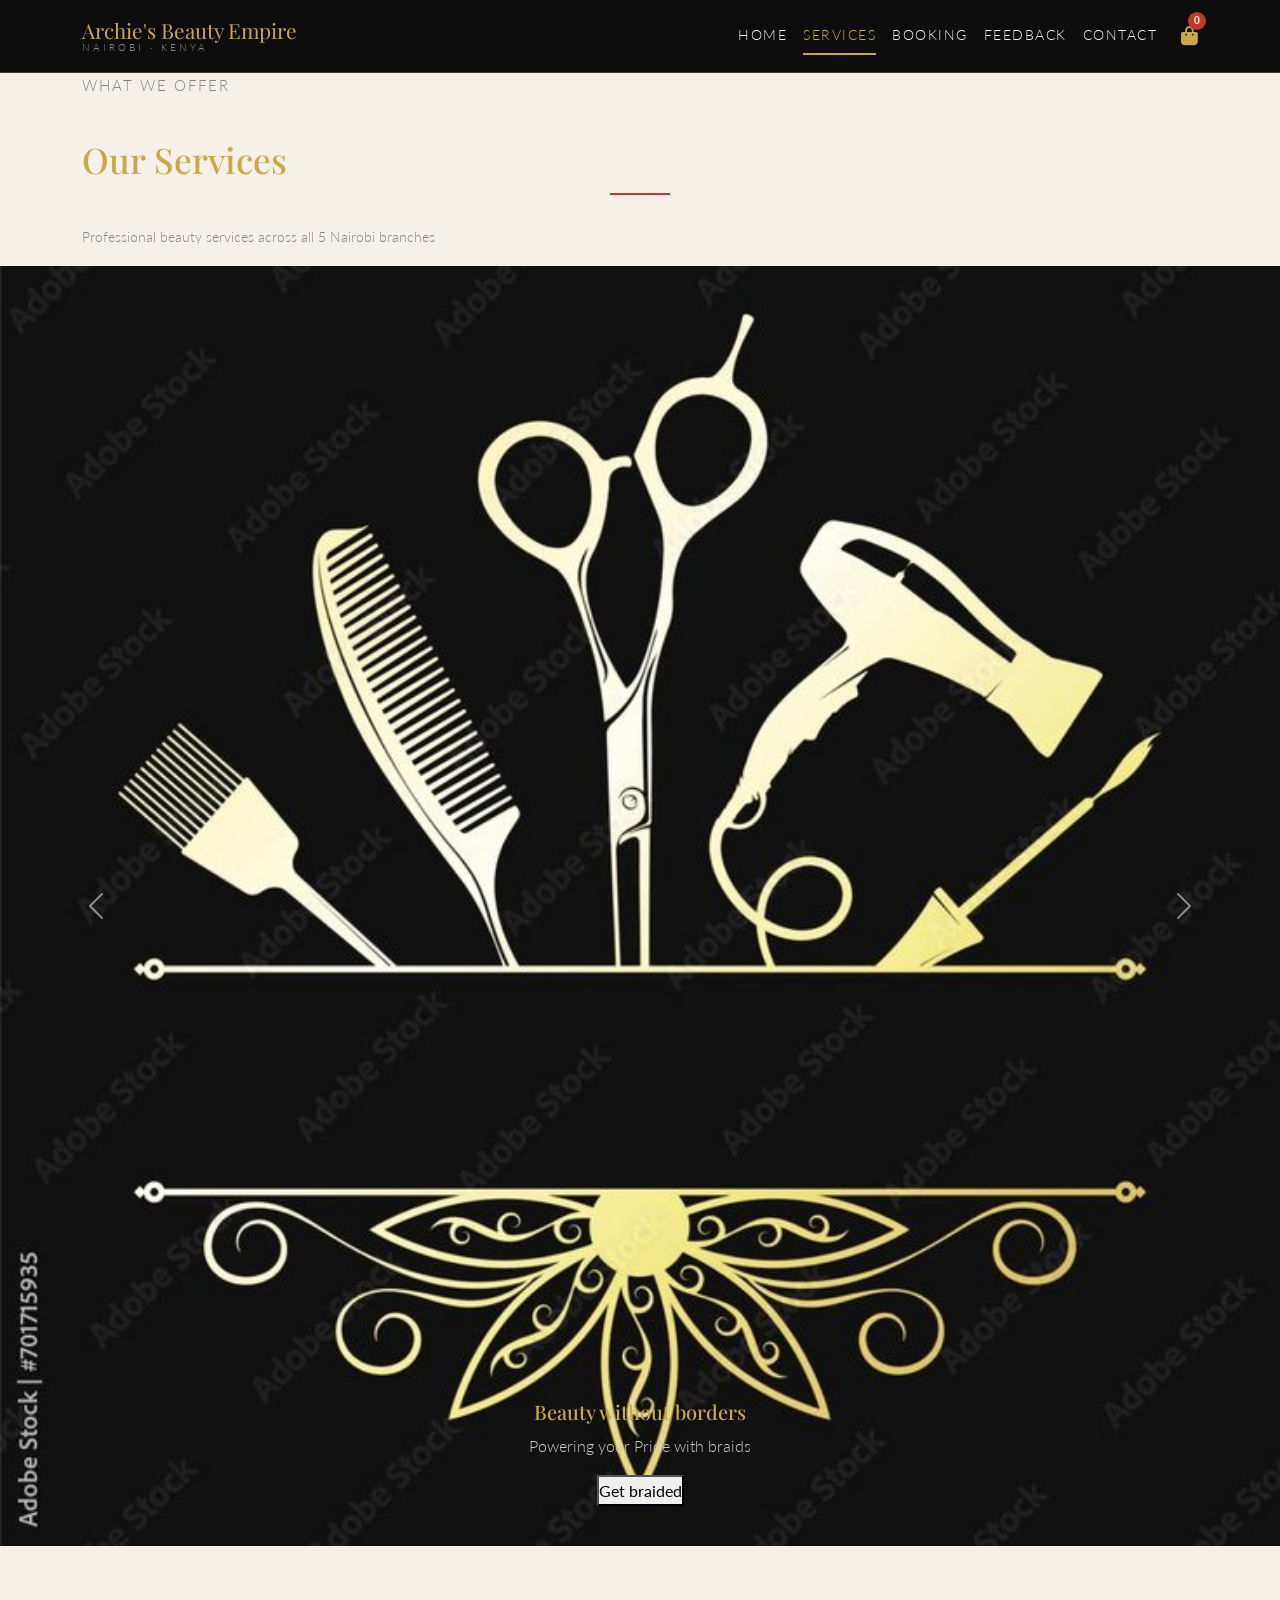
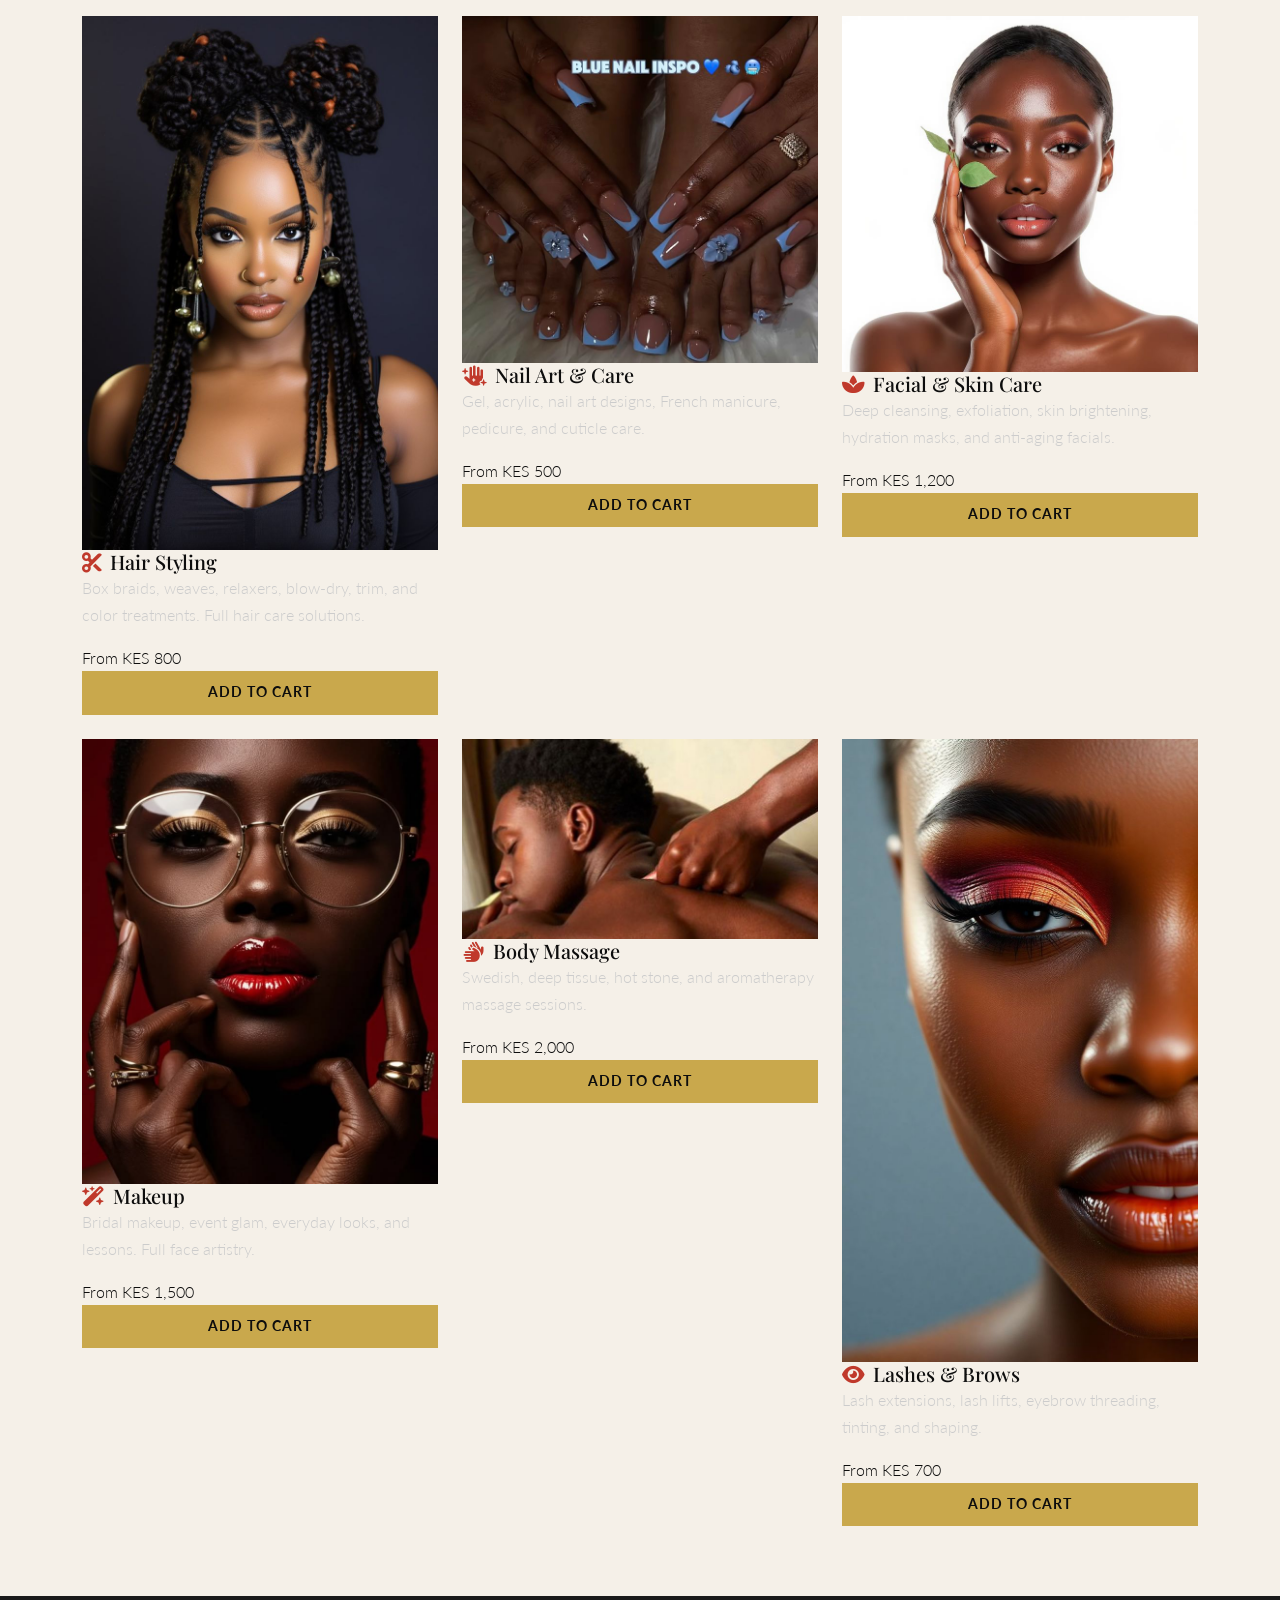
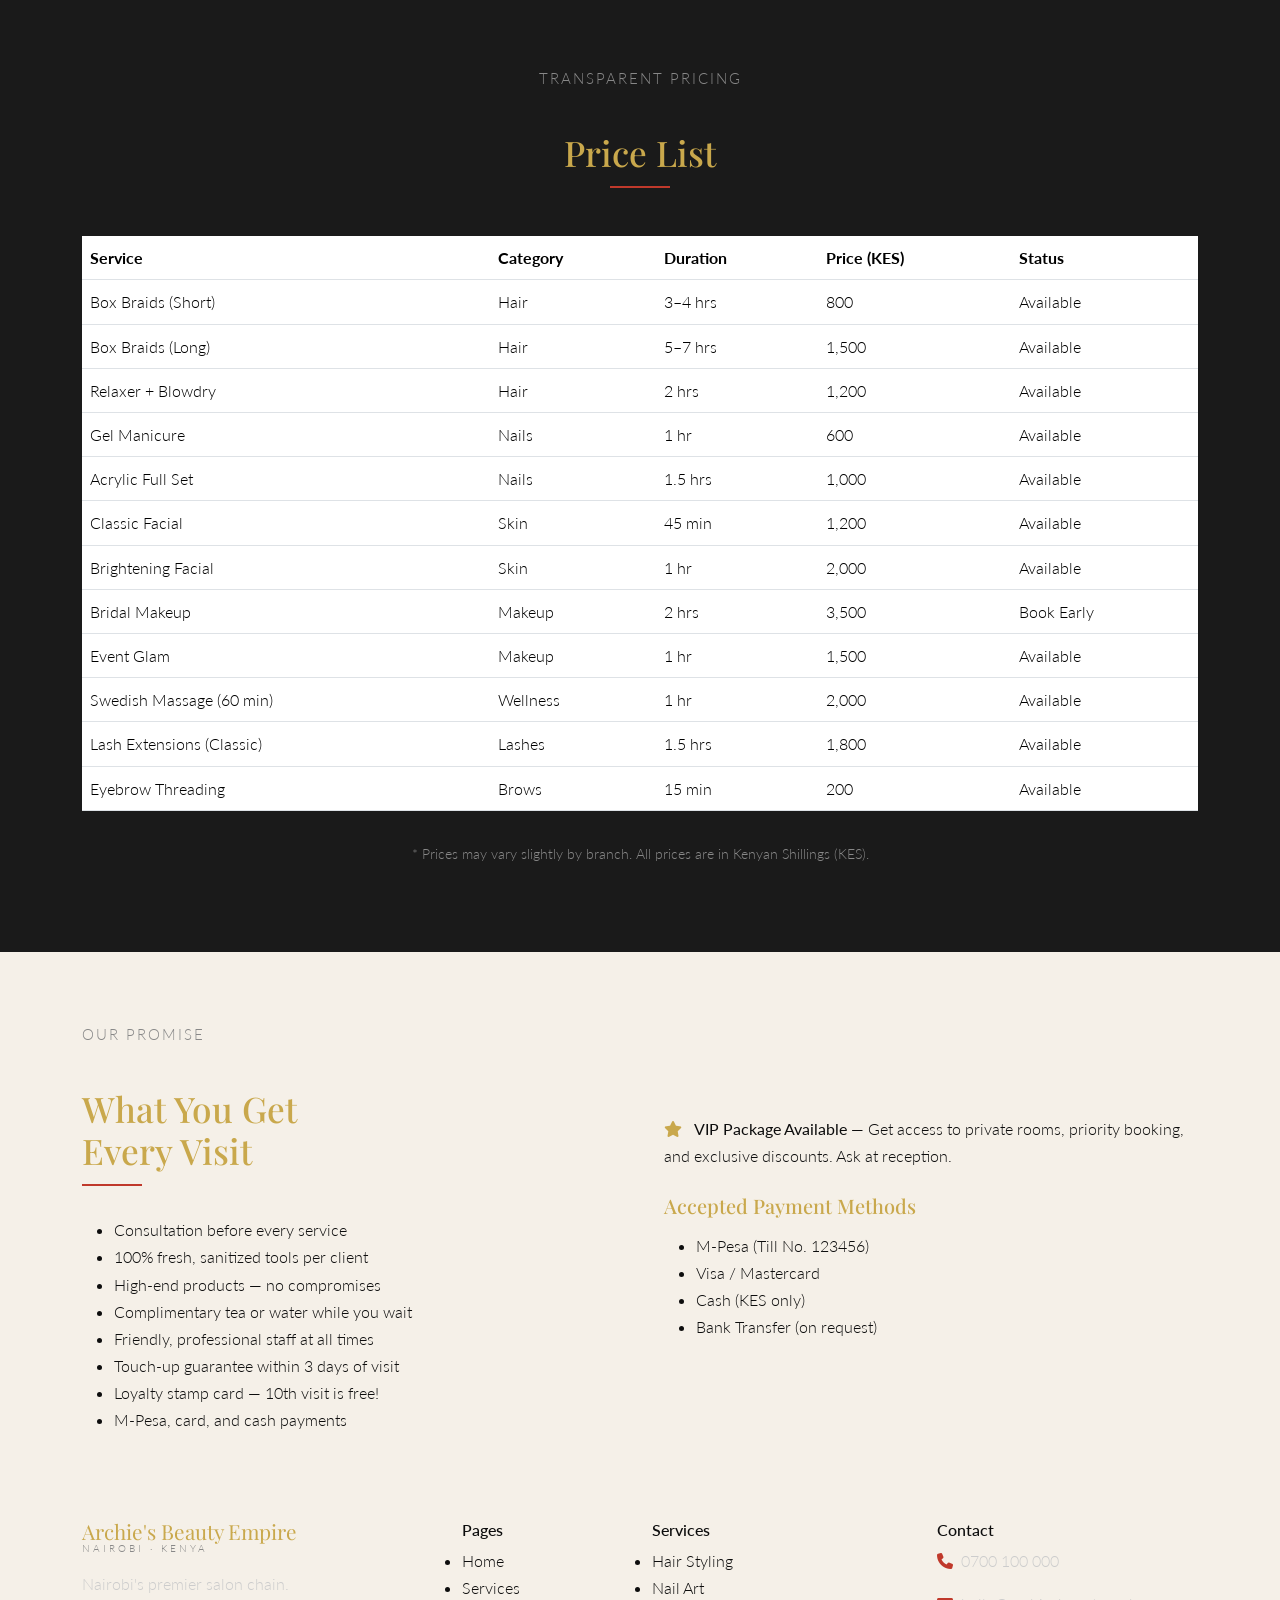
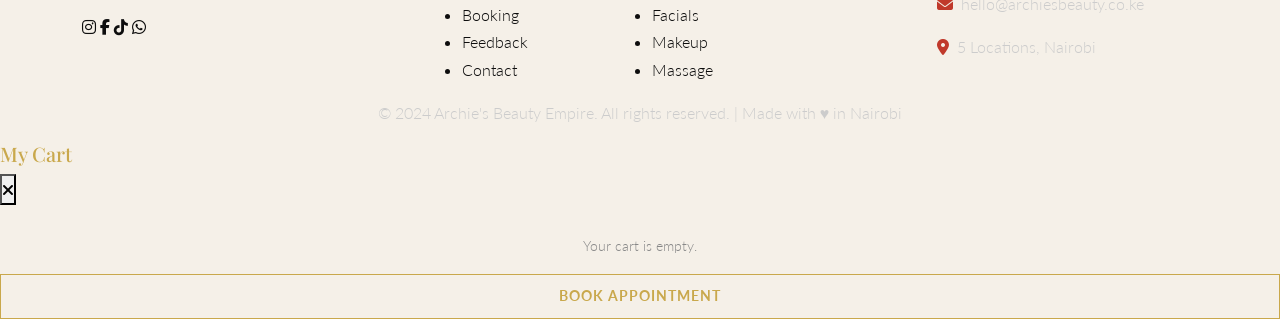
==== commit 877466ea: "addition of photo" ====
--- a/services.html
+++ b/services.html
@@ -108,7 +108,7 @@
 
                 <div class="col-md-4 col-sm-6">
                     <div class="service-card">
-                        <img src="assets/images/service-hair.jpg" alt="Hair" />
+                        <img src="assets\images\hair style 3.jpeg" alt="Hair" />
                         <div class="card-body">
                             <h5 class="card-title"><i class="fas fa-cut me-2" style="color:var(--red);"></i>Hair Styling</h5>
                             <p class="card-text">Box braids, weaves, relaxers, blow-dry, trim, and color treatments. Full hair care solutions.</p>
@@ -120,7 +120,7 @@
 
                 <div class="col-md-4 col-sm-6">
                     <div class="service-card">
-                        <img src="assets/images/service-nails.jpg" alt="Nails" />
+                        <img src="assets\images\nail art.jpeg" alt="Nails" />
                         <div class="card-body">
                             <h5 class="card-title"><i class="fas fa-hand-sparkles me-2" style="color:var(--red);"></i>Nail Art & Care</h5>
                             <p class="card-text">Gel, acrylic, nail art designs, French manicure, pedicure, and cuticle care.</p>
@@ -132,7 +132,7 @@
 
                 <div class="col-md-4 col-sm-6">
                     <div class="service-card">
-                        <img src="assets/images/service-facial.jpg" alt="Facial" />
+                        <img src="assets\images\face.jpeg" alt="Facial" />
                         <div class="card-body">
                             <h5 class="card-title"><i class="fas fa-spa me-2" style="color:var(--red);"></i>Facial & Skin Care</h5>
                             <p class="card-text">Deep cleansing, exfoliation, skin brightening, hydration masks, and anti-aging facials.</p>
@@ -144,7 +144,7 @@
 
                 <div class="col-md-4 col-sm-6">
                     <div class="service-card">
-                        <img src="assets/images/service-makeup.jpg" alt="Makeup" />
+                        <img src="assets/images/face card 2.jpeg" alt="Makeup" />
                         <div class="card-body">
                             <h5 class="card-title"><i class="fas fa-wand-magic-sparkles me-2" style="color:var(--red);"></i>Makeup</h5>
                             <p class="card-text">Bridal makeup, event glam, everyday looks, and lessons. Full face artistry.</p>
@@ -156,7 +156,7 @@
 
                 <div class="col-md-4 col-sm-6">
                     <div class="service-card">
-                        <img src="assets/images/service-massage.jpg" alt="Massage" />
+                        <img src="assets/images/massage.jpeg" alt="Massage" />
                         <div class="card-body">
                             <h5 class="card-title"><i class="fas fa-hands me-2" style="color:var(--red);"></i>Body Massage</h5>
                             <p class="card-text">Swedish, deep tissue, hot stone, and aromatherapy massage sessions.</p>
@@ -168,7 +168,7 @@
 
                 <div class="col-md-4 col-sm-6">
                     <div class="service-card">
-                        <img src="assets/images/service-lashes.jpg" alt="Lashes" />
+                        <img src="assets/images/eyebrow.jpeg" alt="Lashes" />
                         <div class="card-body">
                             <h5 class="card-title"><i class="fas fa-eye me-2" style="color:var(--red);"></i>Lashes & Brows</h5>
                             <p class="card-text">Lash extensions, lash lifts, eyebrow threading, tinting, and shaping.</p>
--- a/assets/styles/style.css
+++ b/assets/styles/style.css
@@ -1,903 +1,879 @@
-/* --- Google Fonts Import --- */
-
-@import url('https://fonts.googleapis.com/css2?family=Playfair+Display:wght@400;600;700&family=Lato:wght@300;400;700&display=swap');
-
-/* --- CSS Variables --- */
-
-:root {
-    --gold: #c9a84c;
-    --gold-light: #e2c87e;
-    --gold-dark: #9a7a2e;
-    --black: #0d0d0d;
-    --dark: #1a1a1a;
-    --dark-card: #222222;
-    --red: #c0392b;
-    --red-dark: #922b21;
-    --white: #f5f0e8;
-    --grey: #888888;
-    --border: rgba(201, 168, 76, 0.3);
-    --font-heading: 'Playfair Display', serif;
-    --font-body: 'Lato', sans-serif;
-}
-
-
-/* --- Reset & Base --- */
-
-* {
-    margin: 0;
-    padding: 0;
-    box-sizing: border-box;
-}
-
-body {
-    background-color: var(--white);
-    color: var(--black);
-    font-family: var(--font-body);
-    font-weight: 300;
-    line-height: 1.7;
-}
-
-h1,
-h2,
-h3,
-h4,
-h5 {
-    font-family: var(--font-heading);
-    color: var(--gold);
-}
-
-a {
-    text-decoration: none;
-    color: inherit;
-}
-
-p {
-    color: #ccc;
-}
-
-img {
-    max-width: 100%;
-    display: block;
-}
-
-
-/* --- Utility Classes --- */
-
-.gold-text {
-    color: var(--gold);
-}
-
-.red-text {
-    color: var(--red);
-}
-
-.section-pad {
-    padding: 70px 0;
-}
-
-.text-sm {
-    font-size: 0.85rem;
-    color: var(--grey);
-}
-
-.section-title {
-    font-family: var(--font-heading);
-    font-size: 2.2rem;
-    color: var(--gold);
-    margin-bottom: 10px;
-}
-
-.section-subtitle {
-    color: var(--grey);
-    font-size: 0.95rem;
-    margin-bottom: 40px;
-    letter-spacing: 2px;
-    text-transform: uppercase;
-}
-
-.divider {
-    width: 60px;
-    height: 2px;
-    background: var(--red);
-    margin: 12px auto 30px;
-}
-
-.divider-left {
-    margin-left: 0;
-}
-
-
-/* --- Buttons --- */
-
-.btn-gold {
-    background-color: var(--gold);
-    color: var(--black);
-    border: none;
-    padding: 10px 28px;
-    font-family: var(--font-body);
-    font-weight: 700;
-    letter-spacing: 1px;
-    text-transform: uppercase;
-    font-size: 0.85rem;
-    transition: all 0.3s ease;
-    cursor: pointer;
-    border-radius: 0;
-}
-
-.btn-gold:hover {
-    background-color: var(--gold-dark);
-    color: var(--white);
-    transform: translateY(-2px);
-}
-
-.btn-outline-gold {
-    background: transparent;
-    border: 1px solid var(--gold);
-    color: var(--gold);
-    padding: 10px 28px;
-    font-family: var(--font-body);
-    font-weight: 700;
-    letter-spacing: 1px;
-    text-transform: uppercase;
-    font-size: 0.85rem;
-    transition: all 0.3s ease;
-    cursor: pointer;
-    border-radius: 0;
-}
-
-.btn-outline-gold:hover {
-    background-color: var(--gold);
-    color: var(--black);
-}
-
-.btn-red {
-    background-color: var(--red);
-    color: var(--white);
-    border: none;
-    padding: 10px 28px;
-    font-family: var(--font-body);
-    font-weight: 700;
-    letter-spacing: 1px;
-    text-transform: uppercase;
-    font-size: 0.85rem;
-    transition: all 0.3s ease;
-    cursor: pointer;
-    border-radius: 0;
-}
-
-.btn-red:hover {
-    background-color: var(--red-dark);
-    transform: translateY(-2px);
-}
-
-
-/* --- Navbar --- */
-
-.navbar {
-    background-color: var(--black) !important;
-    border-bottom: 1px solid var(--border);
-    padding: 14px 0;
-}
-
-.navbar-brand {
-    display: flex;
-    align-items: center;
-    gap: 12px;
-}
-
-.navbar-brand img {
-    width: 48px;
-    height: 48px;
-    object-fit: contain;
-    border: 1px solid var(--gold);
-    border-radius: 50%;
-    padding: 3px;
-}
-
-.brand-text {
-    font-family: var(--font-heading);
-    font-size: 1.3rem;
-    color: var(--gold);
-    line-height: 1.1;
-}
-
-.brand-text span {
-    display: block;
-    font-size: 0.65rem;
-    letter-spacing: 3px;
-    color: var(--grey);
-    font-family: var(--font-body);
-    text-transform: uppercase;
-}
-
-.navbar-nav .nav-link {
-    color: var(--white) !important;
-    font-size: 0.85rem;
-    letter-spacing: 1.5px;
-    text-transform: uppercase;
-    margin: 0 8px;
-    padding: 6px 0 !important;
-    border-bottom: 2px solid transparent;
-    transition: all 0.3s;
-}
-
-.navbar-nav .nav-link:hover,
-.navbar-nav .nav-link.active {
-    color: var(--gold) !important;
-    border-bottom: 2px solid var(--gold);
-}
-
-.navbar-toggler {
-    border: 1px solid var(--gold) !important;
-}
-
-.navbar-toggler-icon {
-    filter: invert(80%) sepia(50%) saturate(500%) hue-rotate(5deg);
-}
-
-.cart-icon-wrapper {
-    position: relative;
-    cursor: pointer;
-    color: var(--gold);
-    font-size: 1.2rem;
-    margin-left: 12px;
-}
-
-.cart-badge {
-    position: absolute;
-    top: -8px;
-    right: -8px;
-    background: var(--red);
-    color: #fff;
-    border-radius: 50%;
-    width: 18px;
-    height: 18px;
-    font-size: 0.65rem;
-    display: flex;
-    align-items: center;
-    justify-content: center;
-    font-weight: bold;
-}
-
-
-/* --- Hero Section --- */
-
-.hero-section {
-    position: relative;
-    min-height: 88vh;
-    display: flex;
-    align-items: center;
-    overflow: hidden;
-    background-color: var(--gold-light);
-}
-
-.hero-bg {
-    position: absolute;
-    inset: 0;
-    background-image: url('../images/logo.jpeg');
-    background-size: cover;
-    background-position: center;
-    opacity: 0.2;
-    z-index: 0;
-}
-
-.hero-overlay {
-    position: absolute;
-    inset: 0;
-    background: linear-gradient(135deg, rgba(80, 76, 59, 0) 40%, rgba(181, 240, 18, 0) 100%);
-    z-index: 1;
-}
-
-.hero-content {
-    position: relative;
-    z-index: 2;
-}
-
-.hero-eyebrow {
-    font-size: 0.75rem;
-    letter-spacing: 5px;
-    text-transform: uppercase;
-    color: var(--red);
-    margin-bottom: 16px;
-}
-
-.hero-title {
-    font-family: var(--font-heading);
-    font-size: clamp(2.5rem, 6vw, 5rem);
-    color: var(--black);
-    line-height: 1.1;
-    margin-bottom: 20px;
-}
-
-.hero-title em {
-    font-style: italic;
-    color: var(--gold-dark);
-}
-
-.hero-desc {
-    color: #e70a0a;
-    font-size: 1rem;
-    max-width: 480px;
-    margin-bottom: 36px;
-    line-height: 1.8;
-}
-
-.hero-gold-line {
-    width: 80px;
-    height: 1px;
-    background: var(--gold);
-    background: var(--purple) margin-bottom: 30px;
-}
-
-.hero-stats {
-    display: flex;
-    gap: 40px;
-    margin-top: 50px;
-}
-
-.hero-stat h3 {
-    font-size: 2rem;
-    font-family: var(--font-heading);
-    color: var(--gold);
-}
-
-.hero-stat p {
-    font-size: 0.75rem;
-    text-transform: uppercase;
-    letter-spacing: 2px;
-    color: var(--grey);
-}
-
-
-/* --- Cards --- */
-
-.service-card {
-    background: var(--dark-card);
-    border: 1px solid var(--border);
-    border-radius: 0;
-    overflow: hidden;
-    transition: transform 0.3s ease, border-color 0.3s;
-    height: 100%;
-}
-
-.service-card:hover {
-    transform: translateY(-6px);
-    border-color: var(--gold);
-}
-
-.service-card img {
-    height: 200px;
-    width: 100%;
-    object-fit: cover;
-    opacity: 0.8;
-    transition: opacity 0.3s;
-}
-
-.service-card:hover img {
-    opacity: 1;
-}
-
-.service-card .card-body {
-    padding: 20px;
-}
-
-.service-card .card-title {
-    font-family: var(--font-heading);
-    font-size: 1.1rem;
-    color: var(--gold);
-    margin-bottom: 8px;
-}
-
-.service-card .card-text {
-    font-size: 0.85rem;
-    color: #999;
-    margin-bottom: 16px;
-}
-
-.service-card .price-tag {
-    color: var(--red);
-    font-size: 1rem;
-    font-weight: bold;
-    margin-bottom: 14px;
-    display: block;
-}
-
-
-/* --- Carousel --- */
-
-.carousel-item img {
-    height: 480px;
-    object-fit: cover;
-    opacity: 0.5;
-}
-
-.carousel-caption-custom {
-    position: absolute;
-    bottom: 50%;
-    left: 50%;
-    transform: translate(-50%, 50%);
-    text-align: center;
-    z-index: 10;
-}
-
-.carousel-caption-custom h3 {
-    font-family: var(--font-heading);
-    font-size: 2.2rem;
-    color: var(--gold);
-}
-
-.carousel-caption-custom p {
-    color: #b34444;
-    font-size: 0.9rem;
-}
-
-.carousel-control-prev-icon,
-.carousel-control-next-icon {
-    filter: invert(75%) sepia(40%) saturate(500%) hue-rotate(5deg);
-}
-
-.carousel-indicators [data-bs-target] {
-    background-color: var(--gold);
-}
-
-
-/* --- Pricing Table --- */
-
-.table-dark-custom {
-    background: var(--dark-card);
-    color: var(--white);
-    border: 1px solid var(--border);
-    font-size: 0.9rem;
-}
-
-.table-dark-custom thead th {
-    background: #111;
-    color: var(--gold);
-    border-bottom: 2px solid var(--gold);
-    text-transform: uppercase;
-    letter-spacing: 1px;
-    font-size: 0.8rem;
-    padding: 14px;
-}
-
-.table-dark-custom td {
-    border-color: var(--border);
-    padding: 12px 14px;
-    vertical-align: middle;
-}
-
-.table-dark-custom tr:hover {
-    background: rgba(201, 168, 76, 0.06);
-}
-
-.price-cell {
-    color: var(--gold);
-    font-weight: bold;
-}
-
-.badge-red {
-    background: var(--red);
-    color: #fff;
-    padding: 3px 10px;
-    font-size: 0.75rem;
-    text-transform: uppercase;
-    letter-spacing: 1px;
-}
-
-.badge-gold {
-    background: var(--gold);
-    color: var(--black);
-    padding: 3px 10px;
-    font-size: 0.75rem;
-    text-transform: uppercase;
-    letter-spacing: 1px;
-    font-weight: bold;
-}
-
-
-/* --- Forms --- */
-
-.form-control-dark {
-    background: #1a1a1a;
-    border: 1px solid var(--border);
-    color: var(--white);
-    border-radius: 0;
-    padding: 12px 16px;
-    font-size: 0.9rem;
-    width: 100%;
-}
-
-.form-control-dark:focus {
-    outline: none;
-    border-color: var(--gold);
-    background: #1f1f1f;
-    box-shadow: 0 0 0 2px rgba(201, 168, 76, 0.15);
-    color: var(--white);
-}
-
-.form-control-dark::placeholder {
-    color: #555;
-}
-
-.form-label-custom {
-    color: var(--grey);
-    font-size: 0.78rem;
-    text-transform: uppercase;
-    letter-spacing: 1.5px;
-    margin-bottom: 6px;
-    display: block;
-}
-
-.form-group-gap {
-    margin-bottom: 20px;
-}
-
-select.form-control-dark option {
-    background: var(--dark);
-    color: var(--white);
-}
-
-
-/* --- Branches Section --- */
-
-.branch-card {
-    background: var(--dark-card);
-    border: 1px solid var(--border);
-    padding: 28px 24px;
-    transition: border-color 0.3s;
-    height: 100%;
-}
-
-.branch-card:hover {
-    border-color: var(--gold);
-}
-
-.branch-card h5 {
-    font-family: var(--font-heading);
-    color: var(--gold);
-    margin-bottom: 10px;
-}
-
-.branch-card p {
-    font-size: 0.85rem;
-    color: #999;
-    margin-bottom: 4px;
-}
-
-.branch-icon {
-    color: var(--red);
-    font-size: 1.6rem;
-    margin-bottom: 14px;
-}
-
-
-/* --- Feedback / Rating --- */
-
-.feedback-card {
-    background: var(--dark-card);
-    border: 1px solid var(--border);
-    padding: 24px;
-    position: relative;
-    transition: border-color 0.3s;
-    height: 100%;
-}
-
-.feedback-card:hover {
-    border-color: var(--gold);
-}
-
-.feedback-card .quote-mark {
-    font-size: 3rem;
-    color: var(--red);
-    line-height: 1;
-    font-family: var(--font-heading);
-    position: absolute;
-    top: 14px;
-    left: 18px;
-    opacity: 0.4;
-}
-
-.feedback-text {
-    font-size: 0.9rem;
-    color: #bbb;
-    margin-bottom: 16px;
-    padding-top: 20px;
-}
-
-.feedback-author {
-    font-size: 0.8rem;
-    color: var(--gold);
-    font-weight: bold;
-    text-transform: uppercase;
-    letter-spacing: 1px;
-}
-
-.stars {
-    color: var(--gold);
-    font-size: 0.9rem;
-    margin-bottom: 8px;
-}
-
-
-/* --- Cart Sidebar --- */
-
-.cart-sidebar {
-    position: fixed;
-    right: -360px;
-    top: 0;
-    width: 340px;
-    height: 100vh;
-    background: var(--dark);
-    border-left: 1px solid var(--border);
-    z-index: 1050;
-    transition: right 0.35s ease;
-    overflow-y: auto;
-    padding: 24px;
-}
-
-.cart-sidebar.open {
-    right: 0;
-}
-
-.cart-sidebar-header {
-    display: flex;
-    justify-content: space-between;
-    align-items: center;
-    border-bottom: 1px solid var(--border);
-    padding-bottom: 16px;
-    margin-bottom: 20px;
-}
-
-.cart-sidebar-header h5 {
-    color: var(--gold);
-    font-family: var(--font-heading);
-    margin: 0;
-}
-
-.cart-close-btn {
-    background: none;
-    border: none;
-    color: var(--grey);
-    font-size: 1.3rem;
-    cursor: pointer;
-}
-
-.cart-item {
-    display: flex;
-    justify-content: space-between;
-    align-items: center;
-    padding: 12px 0;
-    border-bottom: 1px solid rgba(255, 255, 255, 0.06);
-    font-size: 0.85rem;
-}
-
-.cart-item-name {
-    color: var(--white);
-}
-
-.cart-item-price {
-    color: var(--gold);
-    font-weight: bold;
-}
-
-.cart-remove {
-    background: none;
-    border: none;
-    color: var(--red);
-    cursor: pointer;
-    font-size: 0.8rem;
-}
-
-.cart-total {
-    border-top: 1px solid var(--border);
-    margin-top: 16px;
-    padding-top: 16px;
-    display: flex;
-    justify-content: space-between;
-    font-weight: bold;
-    color: var(--gold);
-    font-size: 1rem;
-}
-
-.cart-overlay {
-    display: none;
-    position: fixed;
-    inset: 0;
-    background: rgba(0, 0, 0, 0.6);
-    z-index: 1040;
-}
-
-.cart-overlay.open {
-    display: block;
-}
-
-
-/* --- Footer --- */
-
-footer {
-    background: #0a0a0a;
-    border-top: 1px solid var(--border);
-    padding: 50px 0 24px;
-    margin-top: 0;
-}
-
-footer h6 {
-    color: var(--gold);
-    font-family: var(--font-heading);
-    font-size: 1rem;
-    margin-bottom: 16px;
-    text-transform: uppercase;
-    letter-spacing: 1.5px;
-}
-
-footer p,
-footer a,
-footer li {
-    font-size: 0.85rem;
-    color: #777;
-    list-style: none;
-    margin-bottom: 6px;
-}
-
-footer a:hover {
-    color: var(--gold);
-}
-
-.footer-bottom {
-    border-top: 1px solid rgba(255, 255, 255, 0.06);
-    padding-top: 20px;
-    margin-top: 30px;
-    font-size: 0.78rem;
-    color: #555;
-}
-
-.social-link {
-    display: inline-flex;
-    align-items: center;
-    justify-content: center;
-    width: 34px;
-    height: 34px;
-    border: 1px solid var(--border);
-    color: var(--grey) !important;
-    margin-right: 6px;
-    transition: all 0.3s;
-    font-size: 0.85rem;
-}
-
-.social-link:hover {
-    border-color: var(--gold);
-    color: var(--gold) !important;
-}
-
-
-/* --- Page Header --- */
-
-.page-header {
-    background: var(--dark);
-    border-bottom: 1px solid var(--border);
-    padding: 60px 0 40px;
-    text-align: center;
-}
-
-.page-header h1 {
-    font-size: 2.5rem;
-}
-
-.page-header p {
-    color: var(--grey);
-    font-size: 0.85rem;
-    letter-spacing: 2px;
-    text-transform: uppercase;
-}
-
-
-/* --- Booking steps --- */
-
-.step-badge {
-    display: inline-flex;
-    align-items: center;
-    justify-content: center;
-    width: 36px;
-    height: 36px;
-    background: var(--gold);
-    color: var(--black);
-    font-weight: bold;
-    font-size: 0.9rem;
-    border-radius: 50%;
-    margin-bottom: 12px;
-}
-
-
-/* --- Features List --- */
-
-.features-list {
-    list-style: none;
-    padding: 0;
-}
-
-.features-list li {
-    padding: 8px 0;
-    border-bottom: 1px solid rgba(255, 255, 255, 0.05);
-    font-size: 0.9rem;
-    color: #bbb;
-    display: flex;
-    align-items: center;
-    gap: 10px;
-}
-
-.features-list li::before {
-    content: "✦";
-    color: var(--gold);
-    font-size: 0.7rem;
-}
-
-
-/* --- Rating Stars Input --- */
-
-.star-rating {
-    display: flex;
-    flex-direction: row-reverse;
-    gap: 6px;
-    justify-content: flex-end;
-}
-
-.star-rating input {
-    display: none;
-}
-
-.star-rating label {
-    font-size: 1.6rem;
-    color: #444;
-    cursor: pointer;
-    transition: color 0.2s;
-}
-
-.star-rating input:checked~label,
-.star-rating label:hover,
-.star-rating label:hover~label {
-    color: var(--gold);
-}
-
-
-/* --- Alert / Notice --- */
-
-.alert-gold {
-    background: rgba(201, 168, 76, 0.1);
-    border: 1px solid var(--gold);
-    color: var(--gold);
-    padding: 14px 18px;
-    font-size: 0.85rem;
-    border-radius: 0;
-}
-
-
-/* --- Responsive Tweaks --- */
-
-@media (max-width: 768px) {
-    .hero-title {
+    /* --- Google Fonts Import --- */
+    
+    @import url('https://fonts.googleapis.com/css2?family=Playfair+Display:wght@400;600;700&family=Lato:wght@300;400;700&display=swap');
+    /* --- CSS Variables --- */
+    
+     :root {
+        --gold: #c9a84c;
+        --gold-light: #e2c87e;
+        --gold-dark: #9a7a2e;
+        --black: #0d0d0d;
+        --dark: #1a1a1a;
+        --dark-card: #222222;
+        --red: #c0392b;
+        --red-dark: #922b21;
+        --white: #f5f0e8;
+        --grey: #888888;
+        --border: rgba(201, 168, 76, 0.3);
+        --font-heading: 'Playfair Display', serif;
+        --font-body: 'Lato', sans-serif;
+    }
+    /* --- Reset & Base --- */
+    
+    * {
+        margin: 0;
+        padding: 0;
+        box-sizing: border-box;
+    }
+    
+    body {
+        background-color: var(--white);
+        color: var(--black);
+        font-family: var(--font-body);
+        font-weight: 300;
+        line-height: 1.7;
+    }
+    
+    h1,
+    h2,
+    h3,
+    h4,
+    h5 {
+        font-family: var(--font-heading);
+        color: var(--gold);
+    }
+    
+    a {
+        text-decoration: none;
+        color: inherit;
+    }
+    
+    p {
+        color: #ccc;
+    }
+    
+    img {
+        max-width: 100%;
+        display: block;
+    }
+    /* --- Utility Classes --- */
+    
+    .gold-text {
+        color: var(--gold);
+    }
+    
+    .red-text {
+        color: var(--red);
+    }
+    
+    .section-pad {
+        padding: 70px 0;
+    }
+    
+    .text-sm {
+        font-size: 0.85rem;
+        color: var(--grey);
+    }
+    
+    .section-title {
+        font-family: var(--font-heading);
         font-size: 2.2rem;
-    }
-    .hero-stats {
-        gap: 20px;
-        flex-wrap: wrap;
-    }
-    .section-title {
-        font-size: 1.7rem;
-    }
-    .cart-sidebar {
-        width: 100%;
-        right: -100%;
-    }
-    .hero-desc {
-        max-width: 100%;
-    }
-}
-
-@media (max-width: 480px) {
-    .hero-title {
-        font-size: 1.8rem;
-    }
-    .navbar-brand .brand-text {
-        font-size: 1rem;
-    }
-}+        color: var(--gold);
+        margin-bottom: 10px;
+    }
+    
+    .section-subtitle {
+        color: var(--grey);
+        font-size: 0.95rem;
+        margin-bottom: 40px;
+        letter-spacing: 2px;
+        text-transform: uppercase;
+    }
+    
+    .divider {
+        width: 60px;
+        height: 2px;
+        background: var(--red);
+        margin: 12px auto 30px;
+    }
+    
+    .divider-left {
+        margin-left: 0;
+    }
+    /* --- Buttons --- */
+    
+    .btn-gold {
+        background-color: var(--gold);
+        color: var(--black);
+        border: none;
+        padding: 10px 28px;
+        font-family: var(--font-body);
+        font-weight: 700;
+        letter-spacing: 1px;
+        text-transform: uppercase;
+        font-size: 0.85rem;
+        transition: all 0.3s ease;
+        cursor: pointer;
+        border-radius: 0;
+    }
+    
+    .btn-gold:hover {
+        background-color: var(--gold-dark);
+        color: var(--white);
+        transform: translateY(-2px);
+    }
+    
+    .btn-outline-gold {
+        background: transparent;
+        border: 1px solid var(--gold);
+        color: var(--gold);
+        padding: 10px 28px;
+        font-family: var(--font-body);
+        font-weight: 700;
+        letter-spacing: 1px;
+        text-transform: uppercase;
+        font-size: 0.85rem;
+        transition: all 0.3s ease;
+        cursor: pointer;
+        border-radius: 0;
+    }
+    
+    .btn-outline-gold:hover {
+        background-color: var(--gold);
+        color: var(--black);
+    }
+    
+    .btn-red {
+        background-color: var(--red);
+        color: var(--white);
+        border: none;
+        padding: 10px 28px;
+        font-family: var(--font-body);
+        font-weight: 700;
+        letter-spacing: 1px;
+        text-transform: uppercase;
+        font-size: 0.85rem;
+        transition: all 0.3s ease;
+        cursor: pointer;
+        border-radius: 0;
+    }
+    
+    .btn-red:hover {
+        background-color: var(--red-dark);
+        transform: translateY(-2px);
+    }
+    /* --- Navbar --- */
+    
+    .navbar {
+        background-color: var(--black) !important;
+        border-bottom: 1px solid var(--border);
+        padding: 14px 0;
+    }
+    
+    .navbar-brand {
+        display: flex;
+        align-items: center;
+        gap: 12px;
+    }
+    
+    .navbar-brand img {
+        width: 48px;
+        height: 48px;
+        object-fit: contain;
+        border: 1px solid var(--gold);
+        border-radius: 50%;
+        padding: 3px;
+    }
+    
+    .brand-text {
+        font-family: var(--font-heading);
+        font-size: 1.3rem;
+        color: var(--gold);
+        line-height: 1.1;
+    }
+    
+    .brand-text span {
+        display: block;
+        font-size: 0.65rem;
+        letter-spacing: 3px;
+        color: var(--grey);
+        font-family: var(--font-body);
+        text-transform: uppercase;
+    }
+    
+    .navbar-nav .nav-link {
+        color: var(--white) !important;
+        font-size: 0.85rem;
+        letter-spacing: 1.5px;
+        text-transform: uppercase;
+        margin: 0 8px;
+        padding: 6px 0 !important;
+        border-bottom: 2px solid transparent;
+        transition: all 0.3s;
+    }
+    
+    .navbar-nav .nav-link:hover,
+    .navbar-nav .nav-link.active {
+        color: var(--gold) !important;
+        border-bottom: 2px solid var(--gold);
+    }
+    
+    .navbar-toggler {
+        border: 1px solid var(--gold) !important;
+    }
+    
+    .navbar-toggler-icon {
+        filter: invert(80%) sepia(50%) saturate(500%) hue-rotate(5deg);
+    }
+    
+    .cart-icon-wrapper {
+        position: relative;
+        cursor: pointer;
+        color: var(--gold);
+        font-size: 1.2rem;
+        margin-left: 12px;
+    }
+    
+    .cart-badge {
+        position: absolute;
+        top: -8px;
+        right: -8px;
+        background: var(--red);
+        color: #fff;
+        border-radius: 50%;
+        width: 18px;
+        height: 18px;
+        font-size: 0.65rem;
+        display: flex;
+        align-items: center;
+        justify-content: center;
+        font-weight: bold;
+    }
+    /* --- Hero Section --- */
+    
+    .hero-section {
+        position: relative;
+        min-height: 88vh;
+        display: flex;
+        align-items: center;
+        overflow: hidden;
+        background-color: var(--gold-light);
+    }
+    
+    .hero-bg {
+        position: absolute;
+        inset: 0;
+        background-image: url('../images/logo.jpeg');
+        background-size: cover;
+        background-position: center;
+        opacity: 0.2;
+        z-index: 0;
+    }
+    
+    .hero-overlay {
+        position: absolute;
+        inset: 0;
+    }
+    
+    z-index.hero-content {
+        position: relative;
+        .hero-eyebrow {
+            font-size: 0.75rem;
+            letter-spacing: 5px;
+            text-transform: uppercase;
+            color: var(--red);
+            margin-bottom: 16px;
+        }
+        .hero-title {
+            font-family: var(--font-heading);
+            font-size: clamp(2.5rem, 6vw, 5rem);
+            color: var(--black);
+            line-height: 1.1;
+            margin-bottom: 20px;
+        }
+        .hero-title em {
+            font-style: italic;
+            color: var(--gold-dark);
+        }
+        .hero-desc {
+            color: #e70a0a;
+            font-size: 1rem;
+            max-width: 480px;
+            margin-bottom: 36px;
+            line-height: 1.8;
+        }
+        .hero-gold-line {
+            width: 80px;
+            height: 1px;
+            background: var(--gold);
+        }
+        .hero-stats {
+            display: flex;
+            gap: 40px;
+            margin-top: 50px;
+        }
+        .hero-stat h3 {
+            font-size: 2rem;
+            font-family: var(--font-heading);
+            color: var(--gold);
+        }
+        .hero-stat p {
+            font-size: 0.75rem;
+            text-transform: uppercase;
+            letter-spacing: 2px;
+            color: var(--grey);
+        }
+        /* --- Cards --- */
+        .service-card {
+            background: var(--dark-card);
+            border: 1px solid var(--border);
+            border-radius: 0;
+            overflow: hidden;
+            transition: transform 0.3s ease, border-color 0.3s;
+            height: 100%;
+        }
+        .service-card:hover {
+            transform: translateY(-6px);
+            border-color: var(--gold);
+        }
+        .service-card img {
+            height: 200px;
+            width: 100%;
+            object-fit: cover;
+            opacity: 0.8;
+            transition: opacity 0.3s;
+        }
+        .service-card:hover img {
+            opacity: 1;
+        }
+        .service-card .card-body {
+            padding: 20px;
+        }
+        .service-card .card-title {
+            font-family: var(--font-heading);
+            font-size: 1.1rem;
+            color: var(--gold);
+            margin-bottom: 8px;
+        }
+        .service-card .card-text {
+            font-size: 0.85rem;
+            color: #999;
+            margin-bottom: 16px;
+        }
+        .service-card .price-tag {
+            color: var(--red);
+            font-size: 1rem;
+            font-weight: bold;
+            margin-bottom: 14px;
+            display: block;
+        }
+        /* --- Carousel --- */
+        .carousel-item img {
+            height: 480px;
+            object-fit: cover;
+            opacity: 0.5;
+        }
+        .carousel-caption-custom {
+            position: absolute;
+            bottom: 50%;
+            left: 50%;
+            transform: translate(-50%, 50%);
+            text-align: center;
+            z-index: 10;
+        }
+        .carousel-caption-custom h3 {
+            font-family: var(--font-heading);
+            font-size: 2.2rem;
+            color: var(--gold);
+        }
+        .carousel-caption-custom p {
+            color: #b34444;
+            font-size: 0.9rem;
+        }
+        .carousel-control-prev-icon,
+        .car ousel-control-next-icon {
+            filter: invert(75%) sepia(40%) saturate(500%) hue-rotate(5deg);
+        }
+        .car ousel-indicators [data-bs-target] {
+            background-color: var(--gold);
+        }
+        /* --- Pricing Table --- */
+        .table-dark-custom {
+            background: var(--dark-card);
+            color: var(--white);
+            border: 1px solid var(--border);
+            font-size: 0.9rem;
+        }
+        .tab le-dark-custom thead th {
+            background: #111;
+            color: var(--gold);
+            border-bottom: 2px solid var(--gold);
+            text-transform: uppercase;
+            letter-spacing: 1px;
+            font-size: 0.8rem;
+            padding: 14px;
+        }
+        .tab le-dark-custom td {
+            border-color: var(--border);
+            padding: 12px 14px;
+            vertical-align: middle;
+        }
+        .table-dark-custom tr:hover {
+            background: rgba(201, 168, 76, 0.06);
+        }
+        .price-cell {
+            color: var(--gold);
+            font-weight: bold;
+        }
+        .bad ge-red {
+            background: var(--red);
+            color: #fff;
+            padding: 3px 10px;
+            font-size: 0.75rem;
+            text-transform: uppercase;
+            letter-spacing: 1px;
+        }
+        .bad ge-gold {
+            background: var(--gold);
+            color: var(--black);
+            padding: 3px 10px;
+            font-size: 0.75rem;
+            text-transform: uppercase;
+            letter-spacing: 1px;
+            font-weight: bold;
+        }
+        /* --- Forms --- */
+        .for m-control-dark {
+            background: #1a1a1a;
+            border: 1px solid var(--border);
+            color: var(--white);
+            border-radius: 0;
+            padding: 12px 16px;
+            font-size: 0.9rem;
+            width: 100%;
+        }
+        .for m-control-dark:focus {
+            outline: none;
+            border-color: var(--gold);
+            background: #1f1f1f;
+            box-shadow: 0 0 0 2px rgba(201, 168, 76, 0.15);
+            color: var(--white);
+        }
+        .for m-control-dark::placeholder {
+            color: #555;
+        }
+        .for m-label-custom {
+            color: var(--grey);
+            font-size: 0.78rem;
+            text-transform: uppercase;
+            letter-spacing: 1.5px;
+            margin-bottom: 6px;
+            display: block;
+        }
+        .form-group-gap {
+            margin-bottom: 20px;
+        }
+        select.form-control-dark option {
+            background: var(--dark);
+            color: var(--white);
+        }
+        /* --- Branches Section --- */
+        .bra nch-card {
+            background: var(--dark-card);
+            border: 1px solid var(--border);
+            padding: 28px 24px;
+            transition: border-color 0.3s;
+            height: 100%;
+        }
+        .bra nch-card:hover {
+            border-color: var(--gold);
+        }
+        .bra nch-card h5 {
+            font-family: var(--font-heading);
+            color: var(--gold);
+            margin-bottom: 10px;
+        }
+        .branch-card p {
+            font-size: 0.85rem;
+            color: #999;
+            margin-bottom: 4px;
+        }
+        .bra nch-icon {
+            color: var(--red);
+            font-size: 1.6rem;
+            margin-bottom: 14px;
+        }
+        /* --- Feedback / Rating --- */
+        .fee dback-card {
+            background: var(--dark-card);
+            border: 1px solid var(--border);
+            padding: 24px;
+            position: relative;
+            transition: border-color 0.3s;
+            height: 100%;
+        }
+        .fee dback-card:hover {
+            border-color: var(--gold);
+        }
+        .fee dback-card .quote-mark {
+            font-size: 3rem;
+            color: var(--red);
+            line-height: 1;
+            font-family: var(--font-heading);
+            position: absolute;
+            top: 14px;
+            left: 18px;
+            opacity: 0.4;
+        }
+        .fee dback-text {
+            font-size: 0.9rem;
+            color: #bbb;
+            margin-bottom: 16px;
+            padding-top: 20px;
+        }
+        .fee dback-author {
+            font-size: 0.8rem;
+            color: var(--gold);
+            font-weight: bold;
+            text-transform: uppercase;
+            letter-spacing: 1px;
+        }
+        .sta rs {
+            color: var(--gold);
+            font-size: 0.9rem;
+            margin-bottom: 8px;
+        }
+        /* --- Cart Sidebar --- */
+        .car t-sidebar {
+            position: fixed;
+            right: -360px;
+            top: 0;
+            width: 340px;
+            height: 100vh;
+            background: var(--dark);
+            border-left: 1px solid var(--border);
+            z-index: 1050;
+            transition: right 0.35s ease;
+            overflow-y: auto;
+            padding: 24px;
+        }
+        .car t-sidebar.open {
+            right: 0;
+        }
+        .car t-sidebar-header {
+            display: flex;
+            justify-content: space-between;
+            align-items: center;
+            border-bottom: 1px solid var(--border);
+            padding-bottom: 16px;
+            margin-bottom: 20px;
+        }
+        .cart-sidebar-header h5 {
+            color: var(--gold);
+            font-family: var(--font-heading);
+            margin: 0;
+        }
+        .car t-close-btn {
+            background: none;
+            border: none;
+            color: var(--grey);
+            font-size: 1.3rem;
+            cursor: pointer;
+        }
+        .car t-item {
+            display: flex;
+            justify-content: space-between;
+            align-items: center;
+            padding: 12px 0;
+            border-bottom: 1px solid rgba(255, 255, 255, 0.06);
+            font-size: 0.85rem;
+        }
+        .cart-item-name {
+            color: var(--white);
+        }
+        .cart-item-price {
+            color: var(--gold);
+            font-weight: bold;
+        }
+        .car t-remove {
+            background: none;
+            border: none;
+            color: var(--red);
+            cursor: pointer;
+            font-size: 0.8rem;
+        }
+        .car t-total {
+            border-top: 1px solid var(--border);
+            margin-top: 16px;
+            padding-top: 16px;
+            display: flex;
+            justify-content: space-between;
+            font-weight: bold;
+            color: var(--gold);
+            font-size: 1rem;
+        }
+        .car t-overlay {
+            display: none;
+            position: fixed;
+            inset: 0;
+            background: rgba(0, 0, 0, 0.6);
+            z-index: 1040;
+        }
+        .car t-overlay.open {
+            display: block;
+        }
+        /* --- Footer --- */
+        foot er {
+            background: #0a0a0a;
+            border-top: 1px solid var(--border);
+            padding: 50px 0 24px;
+            margin-top: 0;
+        }
+        foot er h6 {
+            color: var(--gold);
+            font-family: var(--font-heading);
+            font-size: 1rem;
+            margin-bottom: 16px;
+            text-transform: uppercase;
+            letter-spacing: 1.5px;
+        }
+        footer p,
+        footer a,
+        foot er li {
+            font-size: 0.85rem;
+            color: #777;
+            list-style: none;
+            margin-bottom: 6px;
+        }
+        foot er a:hover {
+            color: var(--gold);
+        }
+        .foo ter-bottom {
+            border-top: 1px solid rgba(255, 255, 255, 0.06);
+            padding-top: 20px;
+            margin-top: 30px;
+            font-size: 0.78rem;
+            color: #555;
+        }
+        .soc ial-link {
+            display: inline-flex;
+            align-items: center;
+            justify-content: center;
+            width: 34px;
+            height: 34px;
+            border: 1px solid var(--border);
+            color: var(--grey) !important;
+            margin-right: 6px;
+            transition: all 0.3s;
+            font-size: 0.85rem;
+        }
+        .soc ial-link:hover {
+            border-color: var(--gold);
+            color: var(--gold) !important;
+        }
+        /* --- Page Header --- */
+        .pag e-header {
+            background: var(--dark);
+            border-bottom: 1px solid var(--border);
+            padding: 60px 0 40px;
+            text-align: center;
+        }
+        .pag e-header h1 {
+            font-size: 2.5rem;
+        }
+        .pag e-header p {
+            color: var(--grey);
+            font-size: 0.85rem;
+            letter-spacing: 2px;
+            text-transform: uppercase;
+        }
+        /* --- Booking steps --- */
+        .ste p-badge {
+            display: inline-flex;
+            align-items: center;
+            justify-content: center;
+            width: 36px;
+            height: 36px;
+            background: var(--gold);
+            color: var(--black);
+            font-weight: bold;
+            font-size: 0.9rem;
+            border-radius: 50%;
+            margin-bottom: 12px;
+        }
+        /* --- Features List --- */
+        .fea tures-list {
+            list-style: none;
+            padding: 0;
+        }
+        .fea tures-list li {
+            padding: 8px 0;
+            border-bottom: 1px solid rgba(255, 255, 255, 0.05);
+            font-size: 0.9rem;
+            color: #bbb;
+            display: flex;
+            align-items: center;
+            gap: 10px;
+        }
+        .features-list li::before {
+            content: "✦";
+            color: var(--gold);
+            font-size: 0.7rem;
+        }
+        /* --- Rating Stars Input --- */
+        .sta r-rating {
+            display: flex;
+            flex-direction: row-reverse;
+            gap: 6px;
+            justify-content: flex-end;
+        }
+        .sta r-rating input {
+            display: none;
+        }
+        .sta r-rating label {
+            font-size: 1.6rem;
+            color: #444;
+            cursor: pointer;
+            transition: color 0.2s;
+        }
+        .star-rating input:checked~label,
+        .star-rating label:hover,
+        .star-rating label:hover~label {
+            color: var(--gold);
+        }
+        /* --- Alert / Notice --- */
+        .ale rt-gold {
+            background: rgba(201, 168, 76, 0.1);
+            border: 1px solid var(--gold);
+            color: var(--gold);
+            padding: 14px 18px;
+            font-size: 0.85rem;
+            border-radius: 0;
+        }
+        /* --- Responsive Tweaks --- */
+        @media (max-width: 768px) {
+            .hero-title {
+                font-size: 2.2rem;
+            }
+            .hero-stats {
+                gap: 20px;
+                flex-wrap: wrap;
+            }
+            .section-title {
+                font-size: 1.7rem;
+            }
+            .car t-sidebar {
+                width: 100%;
+                right: -100%;
+            }
+            .her o-desc {
+                max-width: 100%;
+            }
+            @media (max-width: 480px) {
+                .her o-title {
+                    font-size: 1.8rem;
+                }
+                .nav bar-brand .brand-text {
+                    font-size: 1rem;
+                }
+            }
+            .navbar-brand .brand-text {
+                font-size: 1rem;
+            }
+            color: var(--grey);
+            font-size: 0.85rem;
+            letter-spacing: 2px;
+            text-transform: uppercase;
+            /* --- Booking steps --- */
+            .step-badge {
+                display: inline-flex;
+                align-items: center;
+                justify-content: center;
+                width: 36px;
+                height: 36px;
+                background: var(--gold);
+                color: var(--black);
+                font-weight: bold;
+                font-size: 0.9rem;
+                border-radius: 50%;
+                margin-bottom: 12px;
+            }
+            /* --- Features List --- */
+            .features-list {
+                list-style: none;
+                padding: 0;
+            }
+            .features-list li {
+                padding: 8px 0;
+                border-bottom: 1px solid rgba(255, 255, 255, 0.05);
+                font-size: 0.9rem;
+                color: #bbb;
+                display: flex;
+                align-items: center;
+                gap: 10px;
+            }
+            .features-list li::before {
+                content: "✦";
+                color: var(--gold);
+                font-size: 0.7rem;
+            }
+            /* --- Rating Stars Input --- */
+            .star-rating {
+                display: flex;
+                flex-direction: row-reverse;
+                gap: 6px;
+                justify-content: flex-end;
+            }
+            .star-rating input {
+                display: none;
+            }
+            .star-rating label {
+                font-size: 1.6rem;
+                color: #444;
+                cursor: pointer;
+                transition: color 0.2s;
+            }
+            .star-rating input:checked~label,
+            .star-rating label:hover,
+            .star-rating label:hover~label {
+                color: var(--gold);
+            }
+            /* --- Alert / Notice --- */
+            .alert-gold {
+                background: rgba(201, 168, 76, 0.1);
+                border: 1px solid var(--gold);
+                color: var(--gold);
+                padding: 14px 18px;
+                font-size: 0.85rem;
+                border-radius: 0;
+            }
+            /* --- Responsive Tweaks --- */
+            @media (max-width: 768px) {
+                .hero-title {
+                    font-size: 2.2rem;
+                }
+                .hero-stats {
+                    gap: 20px;
+                    flex-wrap: wrap;
+                }
+                .section-title {
+                    font-size: 1.7rem;
+                }
+                .cart-sidebar {
+                    width: 100%;
+                    right: -100%;
+                }
+                .hero-desc {
+                    max-width: 100%;
+                }
+            }
+            @media (max-width: 480px) {
+                .hero-title {
+                    font-size: 1.8rem;
+                }
+                .navbar-brand .brand-text {
+                    font-size: 1rem;
+                }
+            }
+        }
+    }
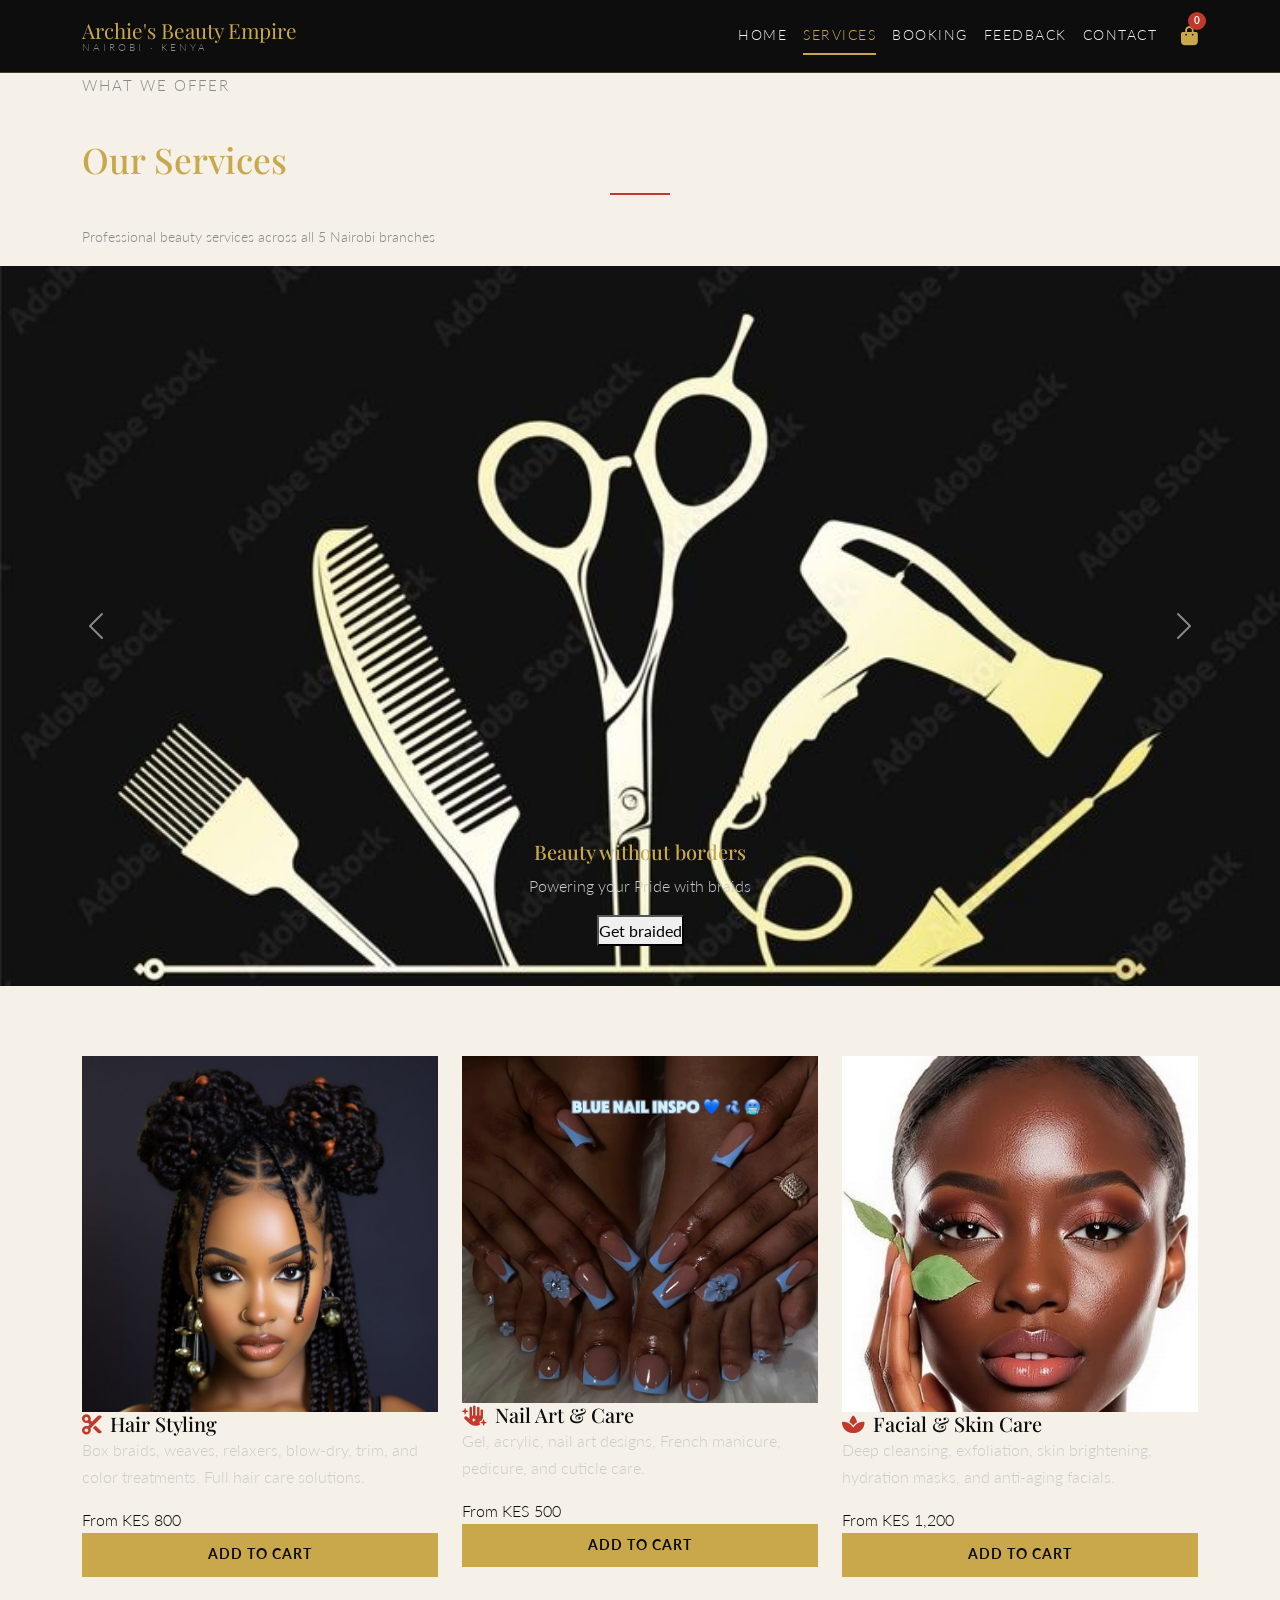
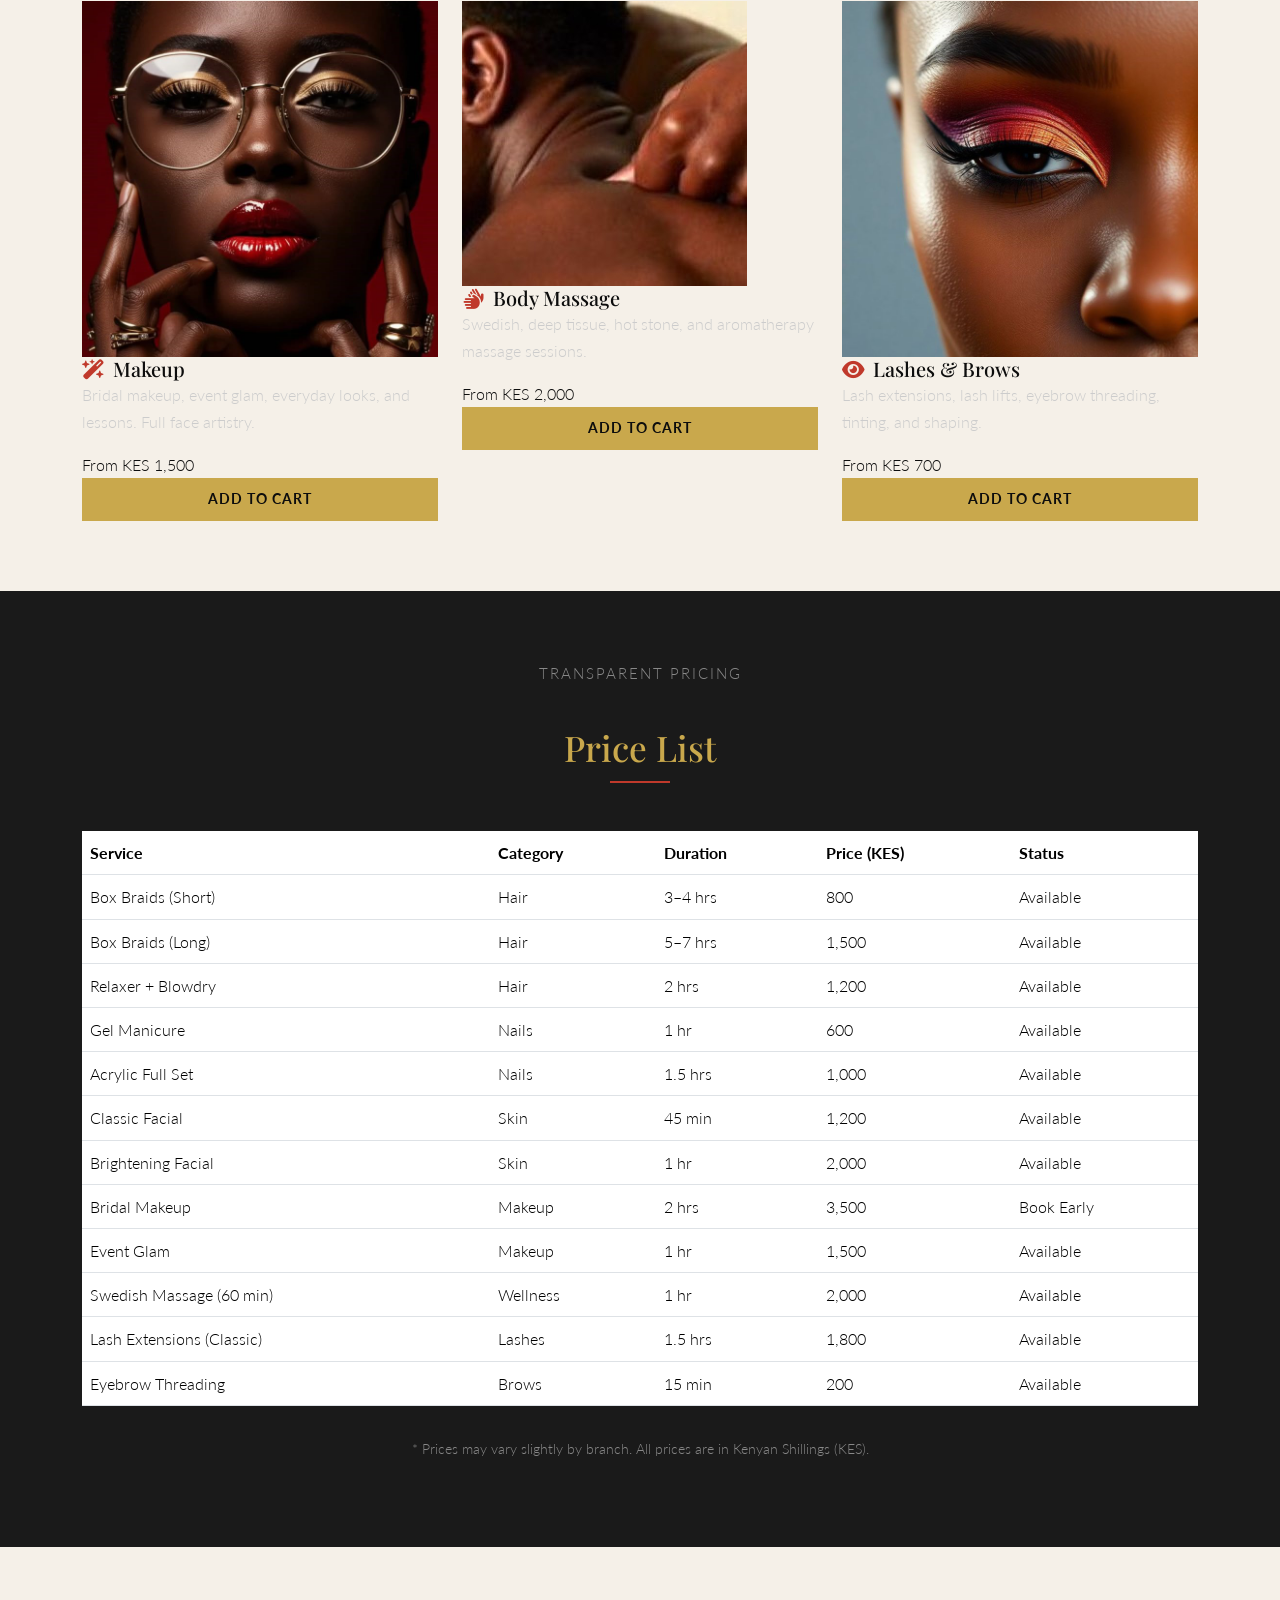
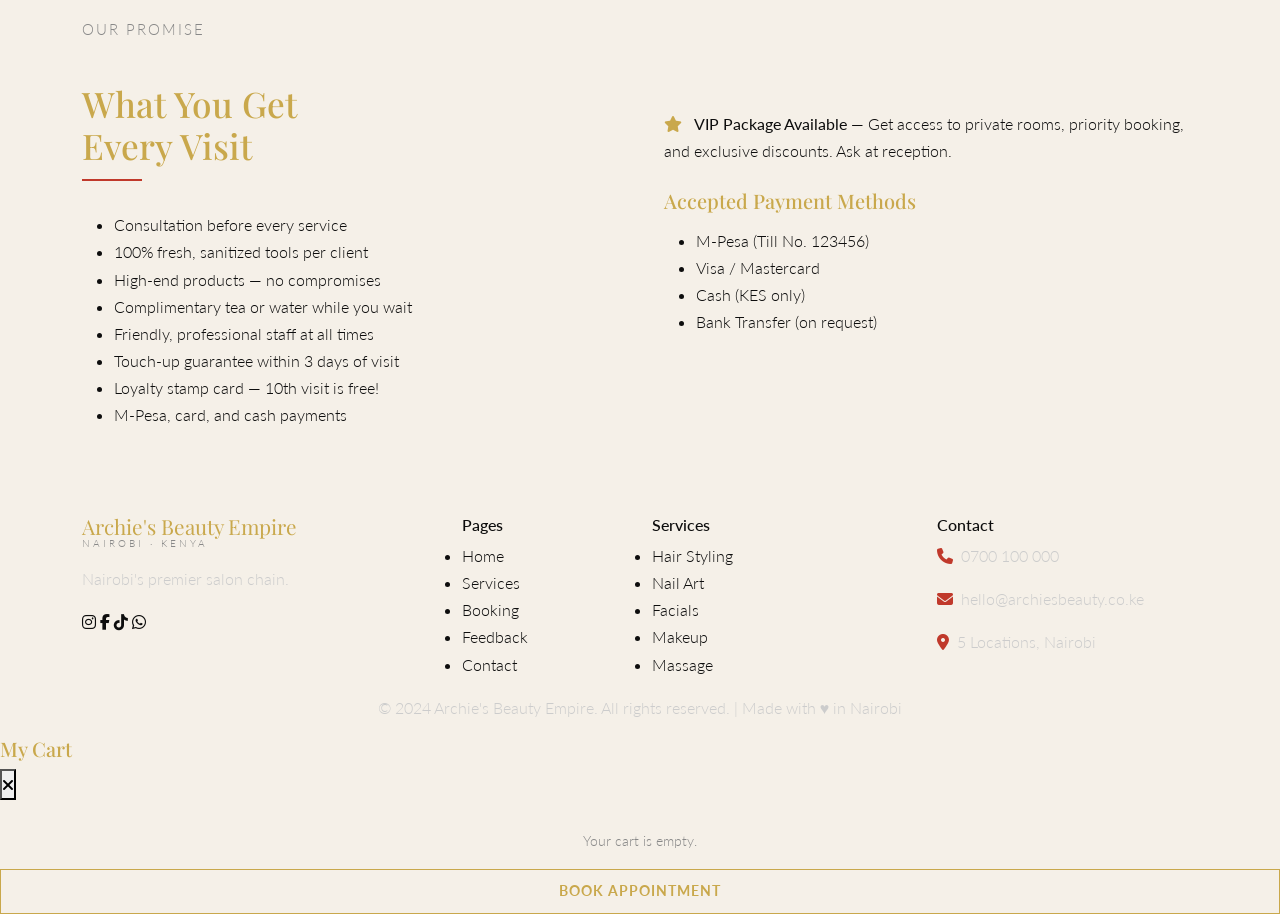
==== commit 823c8a22: "additional corrections" ====
--- a/services.html
+++ b/services.html
@@ -156,7 +156,7 @@
 
                 <div class="col-md-4 col-sm-6">
                     <div class="service-card">
-                        <img src="assets/images/massage.jpeg" alt="Massage" />
+                        <img src="assets/images/massage - Copy.jpeg" alt="Massage" />
                         <div class="card-body">
                             <h5 class="card-title"><i class="fas fa-hands me-2" style="color:var(--red);"></i>Body Massage</h5>
                             <p class="card-text">Swedish, deep tissue, hot stone, and aromatherapy massage sessions.</p>
--- a/assets/styles/style.css
+++ b/assets/styles/style.css
@@ -780,7 +780,7 @@
             .navbar-brand .brand-text {
                 font-size: 1rem;
             }
-            color: var(--grey);
+            color: var(--black);
             font-size: 0.85rem;
             letter-spacing: 2px;
             text-transform: uppercase;
